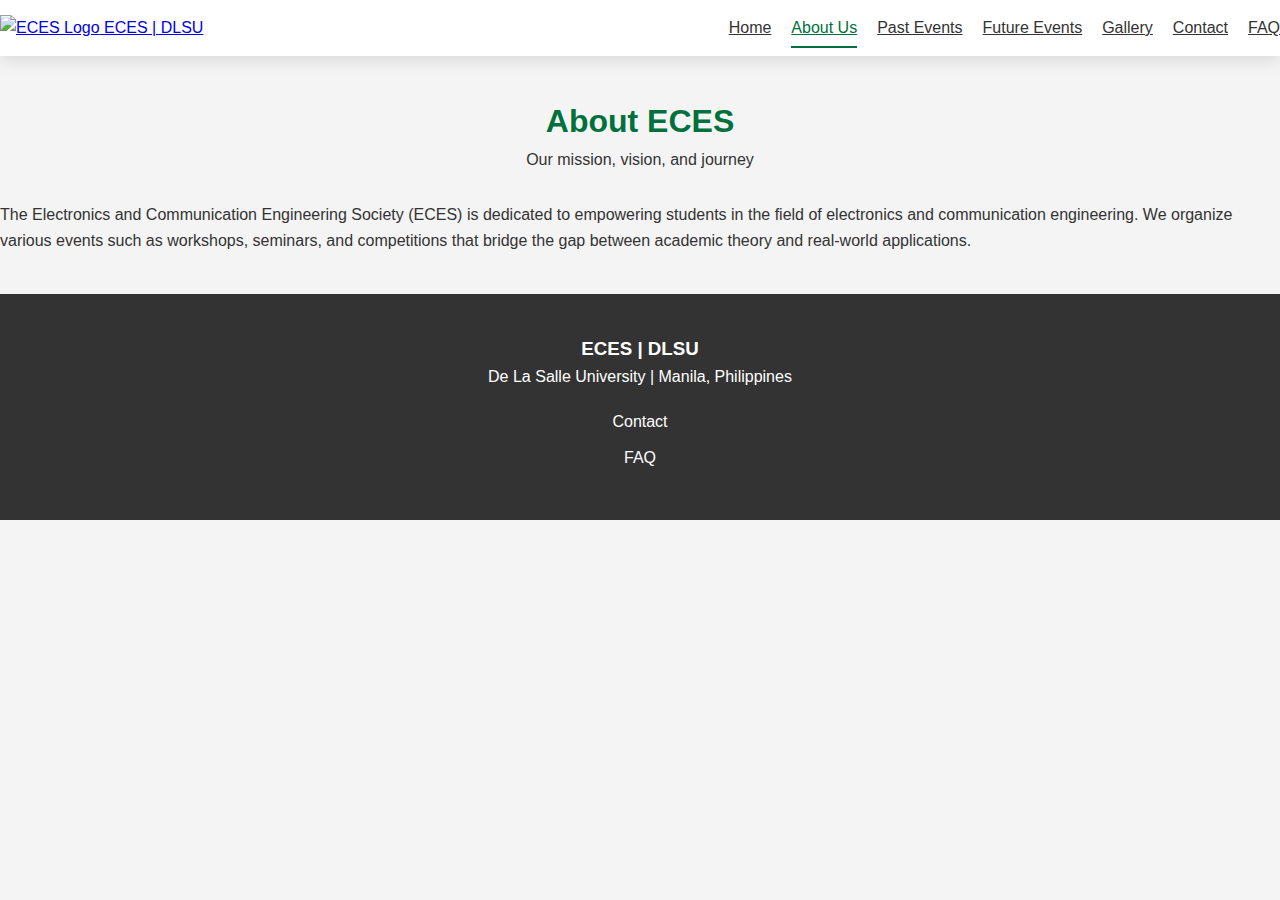
==== about.html @ f24ca3ec "Update about.html" ====
<!DOCTYPE html>
<html lang="en">
<head>
    <meta charset="UTF-8">
    <meta name="viewport" content="width=device-width, initial-scale=1.0">
    <title>ECES | About Us</title>
    <link rel="stylesheet" href="assets/css/styles.css">
</head>
<body>
    <!-- Header -->
    <header>
        <div class="container">
            <nav class="navbar">
                <a href="index.html" class="logo">
                    <img src="assets/images/logo.png" alt="ECES Logo">
                    <span>ECES | DLSU</span>
                </a>
                <ul class="menu">
                    <li><a href="index.html">Home</a></li>
                    <li><a href="about.html" class="active">About Us</a></li>
                    <li><a href="past-events.html">Past Events</a></li>
                    <li><a href="future-events.html">Future Events</a></li>
                    <li><a href="gallery.html">Gallery</a></li>
                    <li><a href="contact.html">Contact</a></li>
                    <li><a href="faq.html">FAQ</a></li>
                </ul>
            </nav>
        </div>
    </header>

    <!-- About Section -->
    <section class="about-section">
        <div class="container">
            <div class="section-title">
                <h2>About ECES</h2>
                <p>Our mission, vision, and journey</p>
            </div>
            <p>The Electronics and Communication Engineering Society (ECES) is dedicated to empowering students in the field of electronics and communication engineering. We organize various events such as workshops, seminars, and competitions that bridge the gap between academic theory and real-world applications.</p>
        </div>
    </section>

    <!-- Footer -->
    <footer>
        <div class="container">
            <div class="footer-section">
                <h3>ECES | DLSU</h3>
                <p>De La Salle University | Manila, Philippines</p>
                <ul class="footer-links">
                    <li><a href="contact.html">Contact</a></li>
                    <li><a href="faq.html">FAQ</a></li>
                </ul>
            </div>
        </div>
    </footer>

    <script src="assets/js/scripts.js"></script>
</body>
</html>
---- assets/css/styles.css ----
/* General Styles */
:root {
    --primary-color: #00703C; /* DLSU Green */
    --secondary-color: #FFF200; /* DLSU Yellow */
    --dark-color: #333;
    --light-color: #f4f4f4;
    --box-shadow: 0 5px 15px rgba(0, 0, 0, 0.1);
}

* {
    margin: 0;
    padding: 0;
    box-sizing: border-box;
}

body {
    font-family: 'Segoe UI', Tahoma, Geneva, Verdana, sans-serif;
    line-height: 1.6;
    background-color: var(--light-color);
    color: var(--dark-color);
}

/* Header */
header {
    background-color: white;
    box-shadow: var(--box-shadow);
    position: sticky;
    top: 0;
    z-index: 100;
}

header .navbar {
    display: flex;
    justify-content: space-between;
    align-items: center;
    padding: 15px 0;
}

header .menu {
    display: flex;
    list-style: none;
}

header .menu li {
    margin-left: 20px;
}

header .menu a {
    color: var(--dark-color);
    font-weight: 500;
    padding: 10px 0;
    transition: color 0.3s ease;
}

header .menu a:hover, .menu a.active {
    color: var(--primary-color);
    border-bottom: 2px solid var(--primary-color);
}

/* Hero Section */
.hero {
    background: linear-gradient(rgba(0, 112, 60, 0.8), rgba(0, 112, 60, 0.8)), url("assets/images/hero-bg.jpg") no-repeat center center/cover;
    color: white;
    height: 60vh;
    display: flex;
    align-items: center;
    justify-content: center;
    text-align: center;
}

.hero-content h1 {
    font-size: 3rem;
    margin-bottom: 20px;
}

.hero-content p {
    font-size: 1.2rem;
    margin-bottom: 30px;
}

.btn {
    display: inline-block;
    background-color: var(--primary-color);
    color: white;
    padding: 10px 20px;
    border-radius: 5px;
    text-decoration: none;
    transition: opacity 0.3s ease;
}

.btn:hover {
    opacity: 0.8;
}

/* About Section */
.about-section {
    padding: 40px 0;
}

.about-section .section-title {
    text-align: center;
    margin-bottom: 30px;
}

.about-section .section-title h2 {
    font-size: 2rem;
    color: var(--primary-color);
}

/* Footer */
footer {
    background-color: var(--dark-color);
    color: white;
    padding: 40px 0;
}

footer .footer-section {
    text-align: center;
}

footer .footer-links {
    list-style: none;
    margin-top: 20px;
}

footer .footer-links li {
    margin-bottom: 10px;
}

footer .footer-links a {
    color: white;
    text-decoration: none;
}

footer .footer-links a:hover {
    color: var(--secondary-color);
}
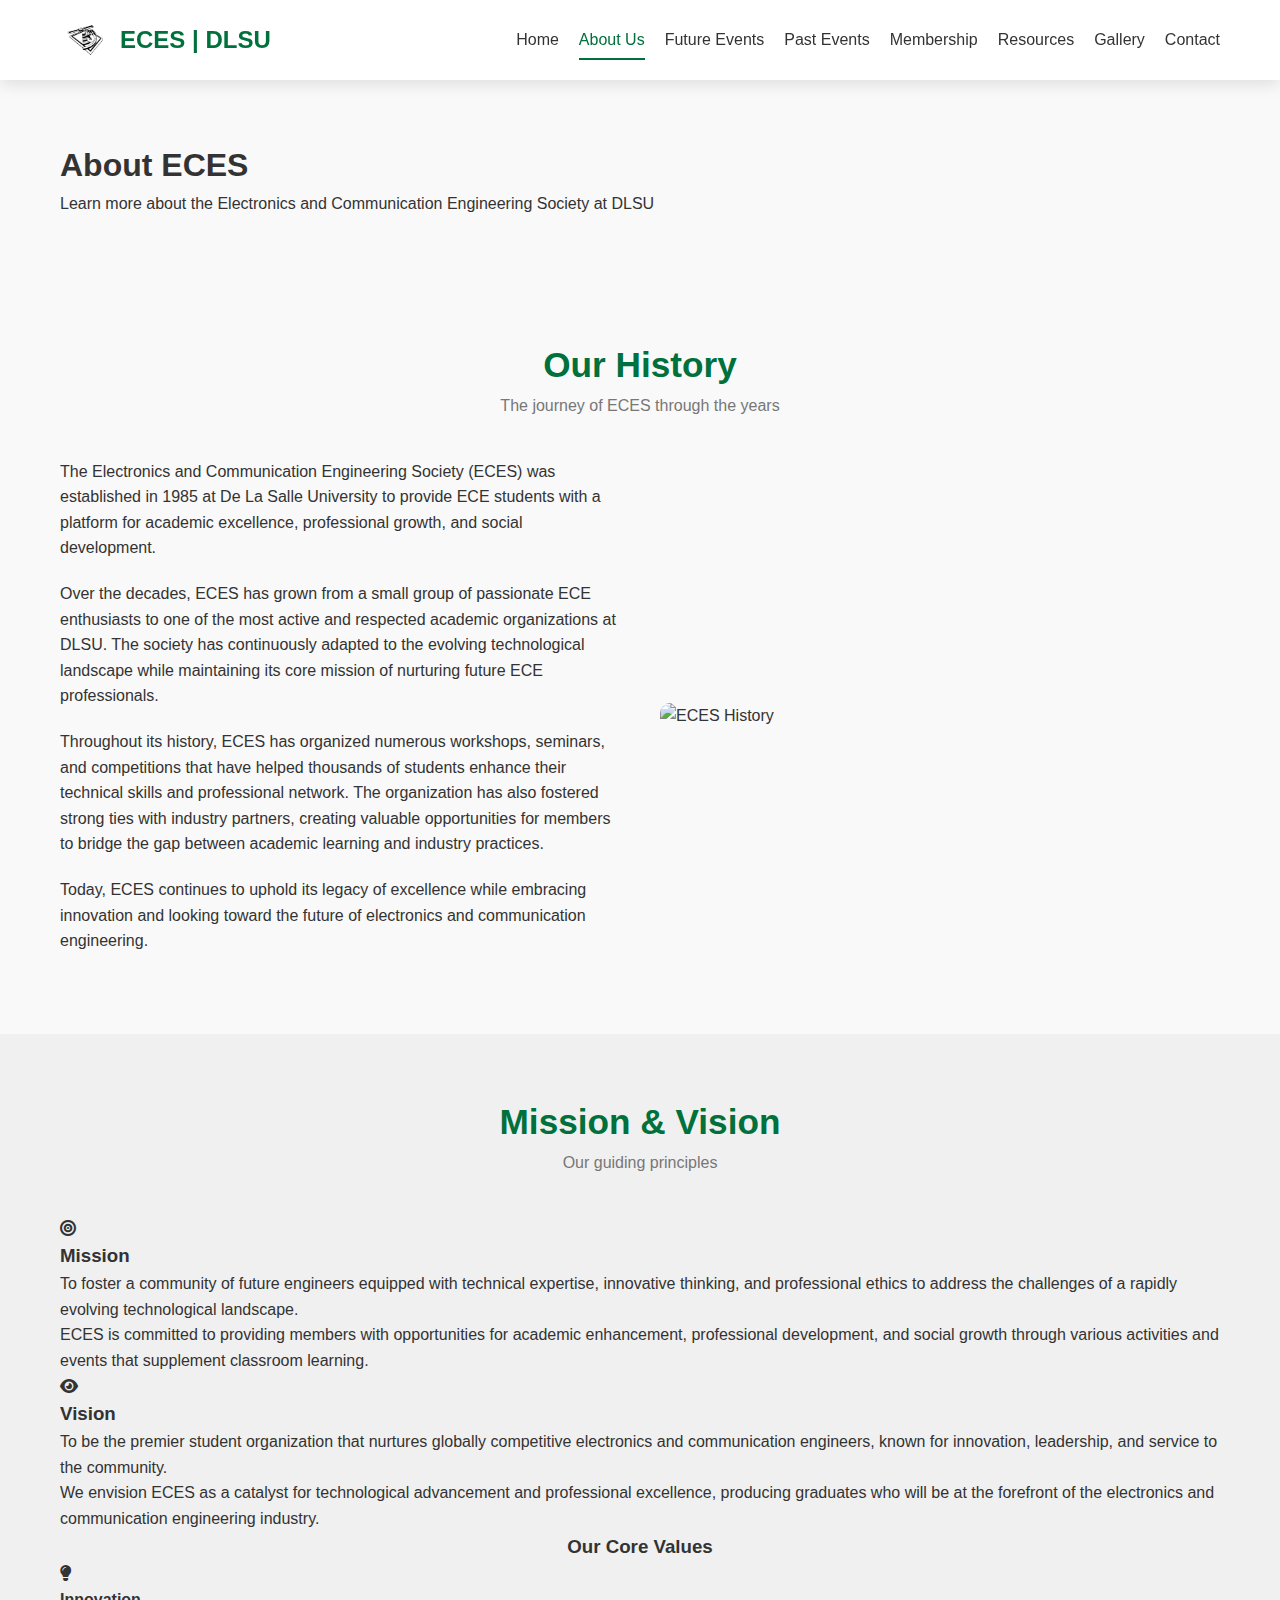
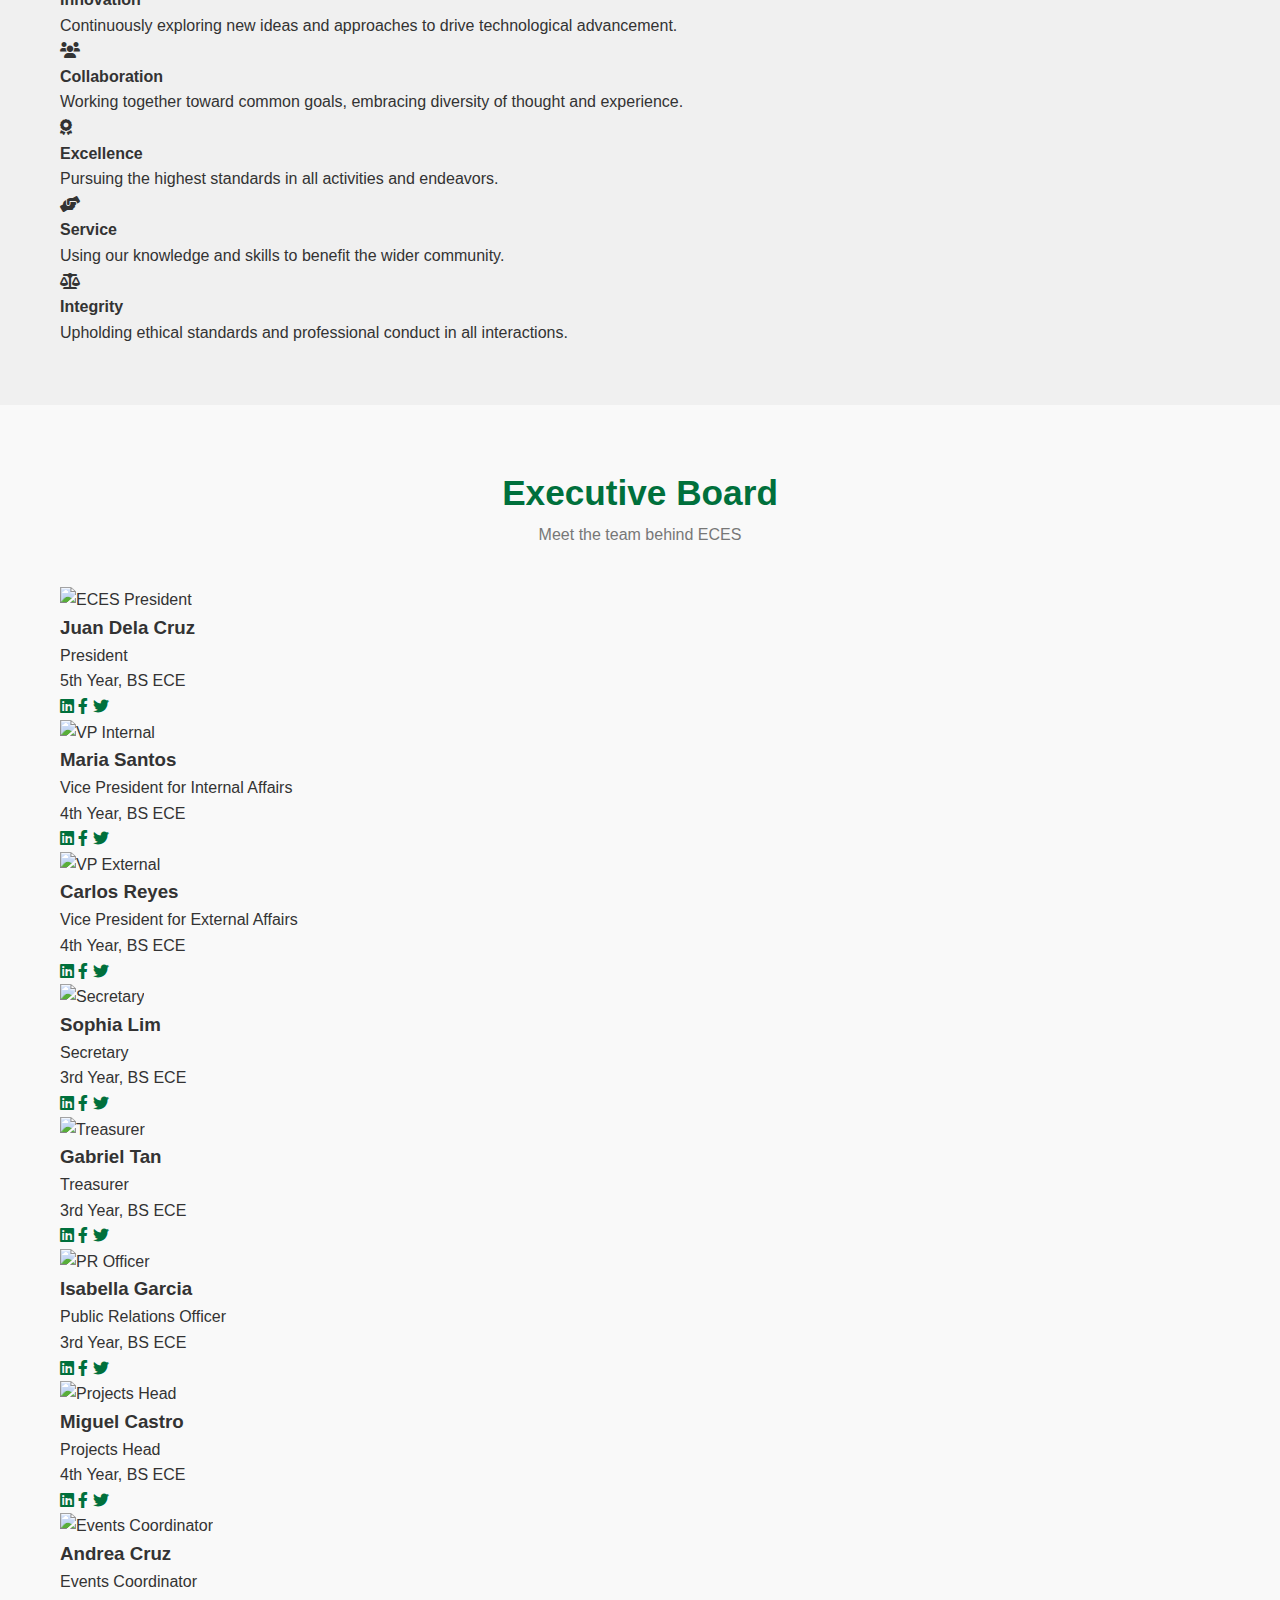
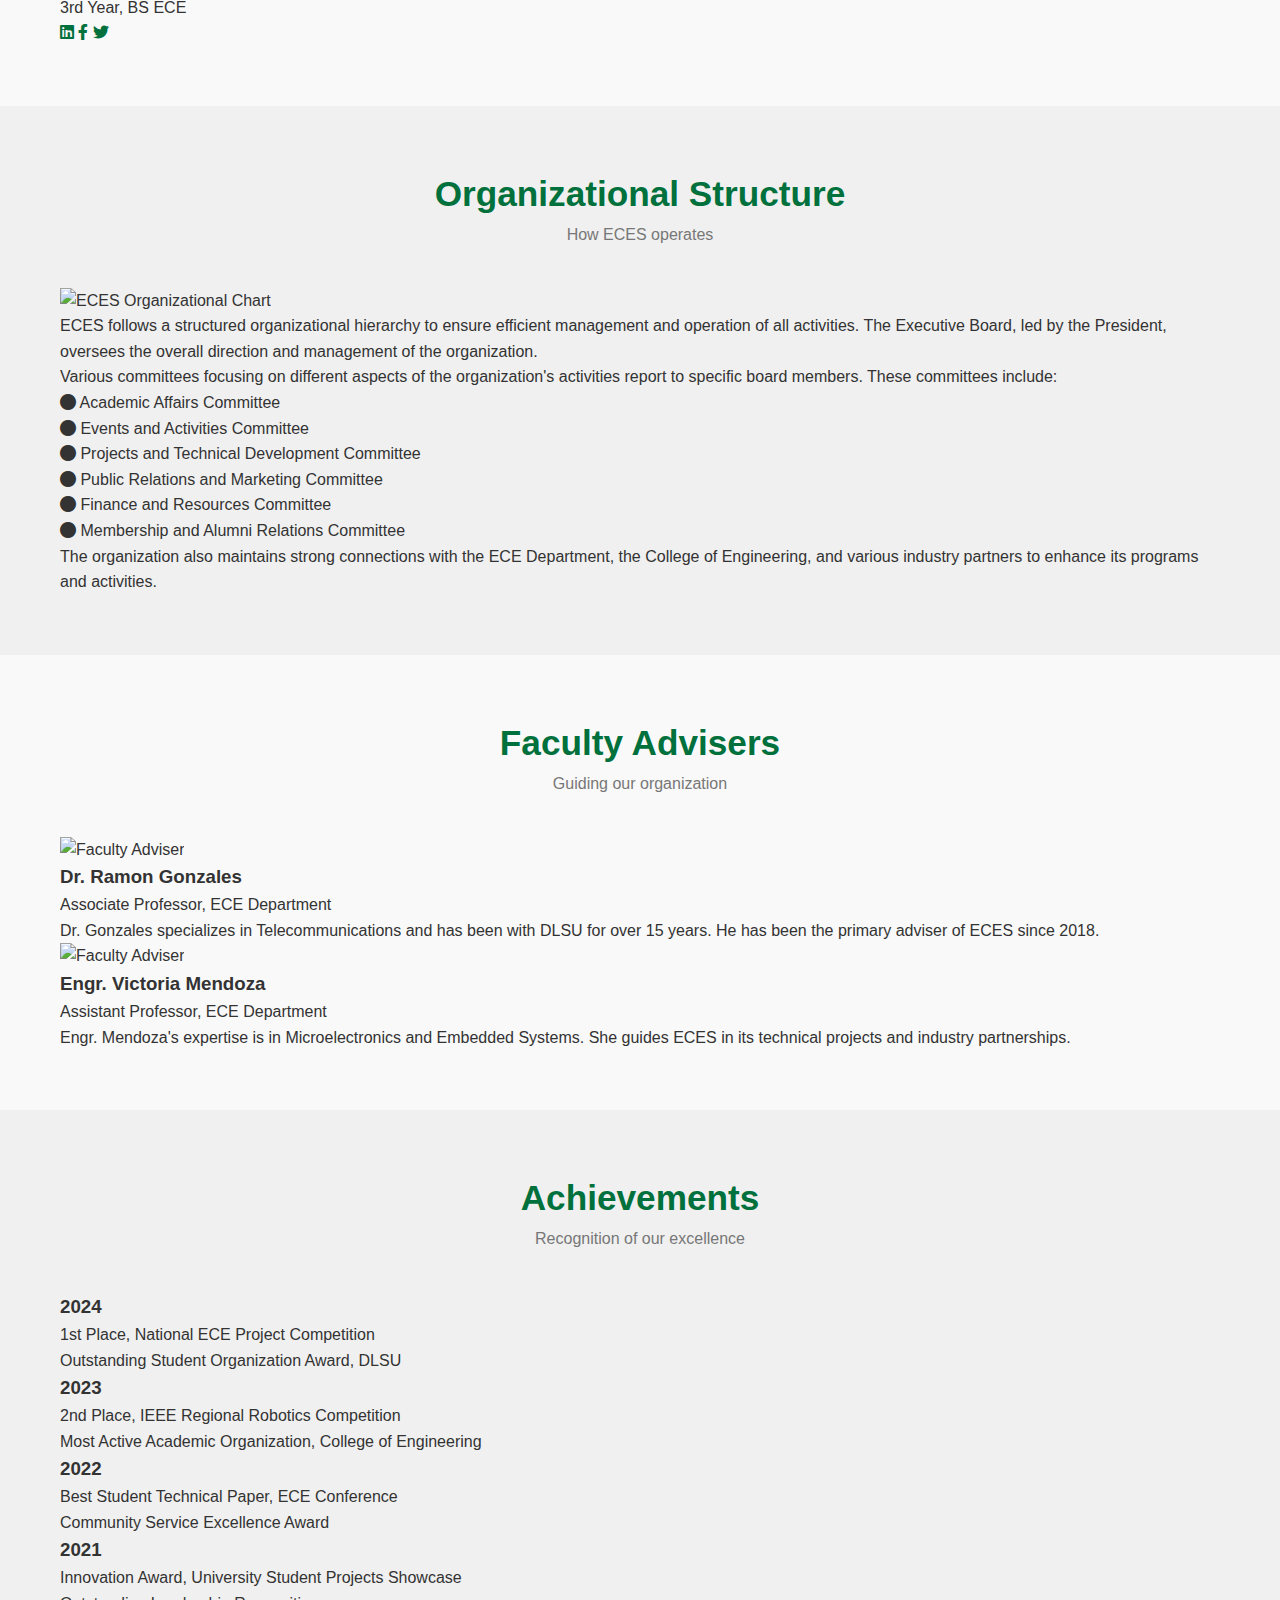
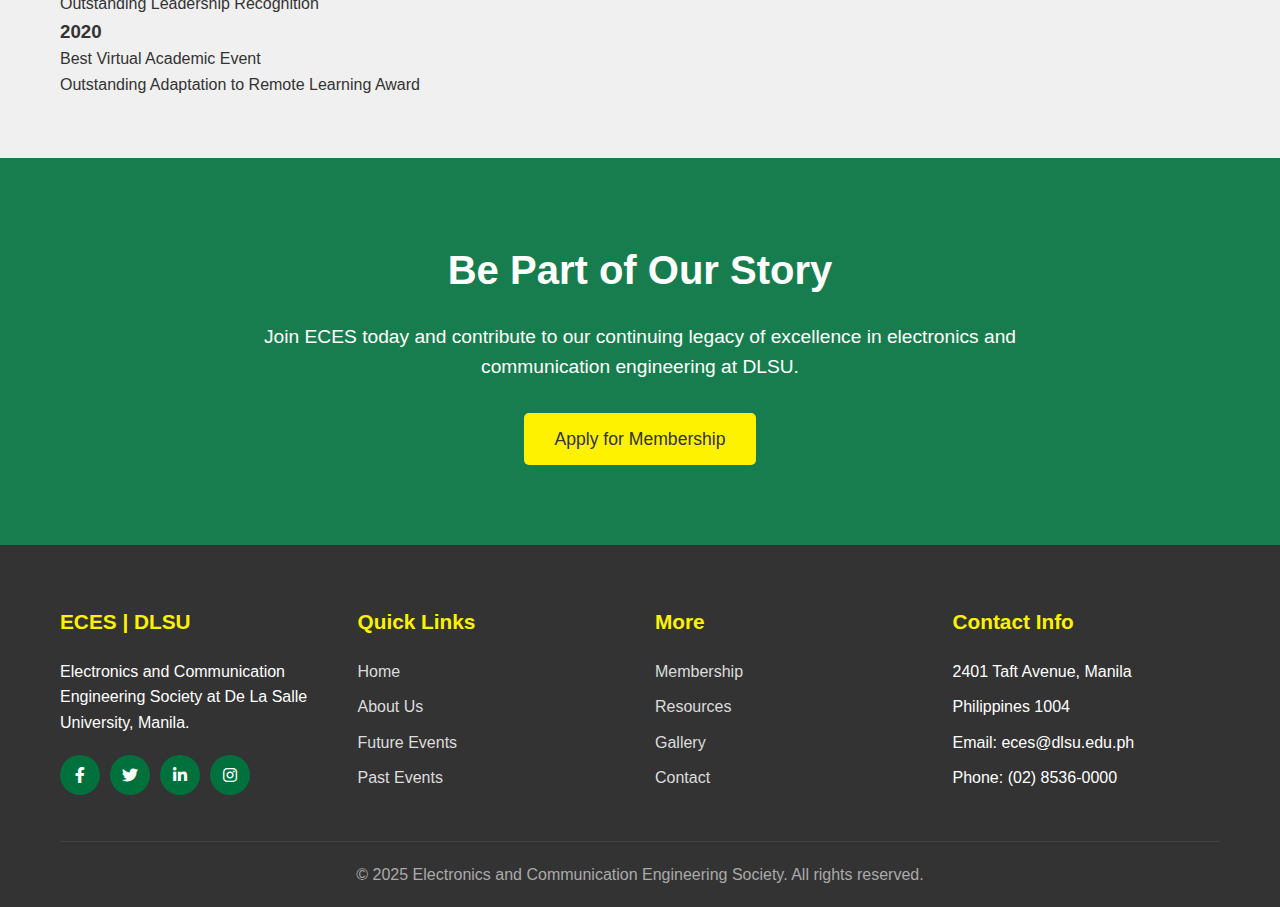
==== commit 56eea569: "Update about.html" ====
--- a/about.html
+++ b/about.html
@@ -3,8 +3,9 @@
 <head>
     <meta charset="UTF-8">
     <meta name="viewport" content="width=device-width, initial-scale=1.0">
-    <title>ECES | About Us</title>
-    <link rel="stylesheet" href="assets/css/styles.css">
+    <title>About Us - ECES | De La Salle University</title>
+    <link rel="stylesheet" href="css/styles.css">
+    <link rel="stylesheet" href="https://cdnjs.cloudflare.com/ajax/libs/font-awesome/6.0.0/css/all.min.css">
 </head>
 <body>
     <!-- Header -->
@@ -12,47 +13,414 @@
         <div class="container">
             <nav class="navbar">
                 <a href="index.html" class="logo">
-                    <img src="assets/images/logo.png" alt="ECES Logo">
+                    <img src="images/eces-logo.png" alt="ECES Logo">
                     <span>ECES | DLSU</span>
                 </a>
+                <div class="hamburger">
+                    <span></span>
+                    <span></span>
+                    <span></span>
+                </div>
                 <ul class="menu">
                     <li><a href="index.html">Home</a></li>
                     <li><a href="about.html" class="active">About Us</a></li>
+                    <li><a href="future-events.html">Future Events</a></li>
                     <li><a href="past-events.html">Past Events</a></li>
-                    <li><a href="future-events.html">Future Events</a></li>
+                    <li><a href="membership.html">Membership</a></li>
+                    <li><a href="resources.html">Resources</a></li>
                     <li><a href="gallery.html">Gallery</a></li>
                     <li><a href="contact.html">Contact</a></li>
-                    <li><a href="faq.html">FAQ</a></li>
                 </ul>
             </nav>
         </div>
     </header>
 
-    <!-- About Section -->
-    <section class="about-section">
-        <div class="container">
-            <div class="section-title">
-                <h2>About ECES</h2>
-                <p>Our mission, vision, and journey</p>
-            </div>
-            <p>The Electronics and Communication Engineering Society (ECES) is dedicated to empowering students in the field of electronics and communication engineering. We organize various events such as workshops, seminars, and competitions that bridge the gap between academic theory and real-world applications.</p>
+    <!-- Page Header -->
+    <section class="page-header">
+        <div class="container">
+            <h1>About ECES</h1>
+            <p>Learn more about the Electronics and Communication Engineering Society at DLSU</p>
+        </div>
+    </section>
+
+    <!-- History Section -->
+    <section>
+        <div class="container">
+            <div class="section-title">
+                <h2>Our History</h2>
+                <p>The journey of ECES through the years</p>
+            </div>
+            <div class="about-content">
+                <div>
+                    <p>The Electronics and Communication Engineering Society (ECES) was established in 1985 at De La Salle University to provide ECE students with a platform for academic excellence, professional growth, and social development.</p>
+                    <p>Over the decades, ECES has grown from a small group of passionate ECE enthusiasts to one of the most active and respected academic organizations at DLSU. The society has continuously adapted to the evolving technological landscape while maintaining its core mission of nurturing future ECE professionals.</p>
+                    <p>Throughout its history, ECES has organized numerous workshops, seminars, and competitions that have helped thousands of students enhance their technical skills and professional network. The organization has also fostered strong ties with industry partners, creating valuable opportunities for members to bridge the gap between academic learning and industry practices.</p>
+                    <p>Today, ECES continues to uphold its legacy of excellence while embracing innovation and looking toward the future of electronics and communication engineering.</p>
+                </div>
+                <div class="about-img">
+                    <img src="images/eces-history.jpg" alt="ECES History">
+                </div>
+            </div>
+        </div>
+    </section>
+
+    <!-- Mission and Vision Section -->
+    <section class="bg-light">
+        <div class="container">
+            <div class="section-title">
+                <h2>Mission & Vision</h2>
+                <p>Our guiding principles</p>
+            </div>
+            <div class="mission-vision">
+                <div class="mission-box">
+                    <div class="icon-box">
+                        <i class="fas fa-bullseye"></i>
+                    </div>
+                    <h3>Mission</h3>
+                    <p>To foster a community of future engineers equipped with technical expertise, innovative thinking, and professional ethics to address the challenges of a rapidly evolving technological landscape.</p>
+                    <p>ECES is committed to providing members with opportunities for academic enhancement, professional development, and social growth through various activities and events that supplement classroom learning.</p>
+                </div>
+                <div class="vision-box">
+                    <div class="icon-box">
+                        <i class="fas fa-eye"></i>
+                    </div>
+                    <h3>Vision</h3>
+                    <p>To be the premier student organization that nurtures globally competitive electronics and communication engineers, known for innovation, leadership, and service to the community.</p>
+                    <p>We envision ECES as a catalyst for technological advancement and professional excellence, producing graduates who will be at the forefront of the electronics and communication engineering industry.</p>
+                </div>
+            </div>
+            <div class="values-container">
+                <h3 class="text-center">Our Core Values</h3>
+                <div class="values">
+                    <div class="value-item">
+                        <i class="fas fa-lightbulb"></i>
+                        <h4>Innovation</h4>
+                        <p>Continuously exploring new ideas and approaches to drive technological advancement.</p>
+                    </div>
+                    <div class="value-item">
+                        <i class="fas fa-users"></i>
+                        <h4>Collaboration</h4>
+                        <p>Working together toward common goals, embracing diversity of thought and experience.</p>
+                    </div>
+                    <div class="value-item">
+                        <i class="fas fa-award"></i>
+                        <h4>Excellence</h4>
+                        <p>Pursuing the highest standards in all activities and endeavors.</p>
+                    </div>
+                    <div class="value-item">
+                        <i class="fas fa-hands-helping"></i>
+                        <h4>Service</h4>
+                        <p>Using our knowledge and skills to benefit the wider community.</p>
+                    </div>
+                    <div class="value-item">
+                        <i class="fas fa-balance-scale"></i>
+                        <h4>Integrity</h4>
+                        <p>Upholding ethical standards and professional conduct in all interactions.</p>
+                    </div>
+                </div>
+            </div>
+        </div>
+    </section>
+
+    <!-- Executive Board Section -->
+    <section>
+        <div class="container">
+            <div class="section-title">
+                <h2>Executive Board</h2>
+                <p>Meet the team behind ECES</p>
+            </div>
+            <div class="team-members">
+                <div class="member">
+                    <div class="member-img">
+                        <img src="images/president.jpg" alt="ECES President">
+                    </div>
+                    <div class="member-info">
+                        <h3>Juan Dela Cruz</h3>
+                        <p class="position">President</p>
+                        <p>5th Year, BS ECE</p>
+                        <div class="member-social">
+                            <a href="#"><i class="fab fa-linkedin"></i></a>
+                            <a href="#"><i class="fab fa-facebook-f"></i></a>
+                            <a href="#"><i class="fab fa-twitter"></i></a>
+                        </div>
+                    </div>
+                </div>
+                <div class="member">
+                    <div class="member-img">
+                        <img src="images/vp-internal.jpg" alt="VP Internal">
+                    </div>
+                    <div class="member-info">
+                        <h3>Maria Santos</h3>
+                        <p class="position">Vice President for Internal Affairs</p>
+                        <p>4th Year, BS ECE</p>
+                        <div class="member-social">
+                            <a href="#"><i class="fab fa-linkedin"></i></a>
+                            <a href="#"><i class="fab fa-facebook-f"></i></a>
+                            <a href="#"><i class="fab fa-twitter"></i></a>
+                        </div>
+                    </div>
+                </div>
+                <div class="member">
+                    <div class="member-img">
+                        <img src="images/vp-external.jpg" alt="VP External">
+                    </div>
+                    <div class="member-info">
+                        <h3>Carlos Reyes</h3>
+                        <p class="position">Vice President for External Affairs</p>
+                        <p>4th Year, BS ECE</p>
+                        <div class="member-social">
+                            <a href="#"><i class="fab fa-linkedin"></i></a>
+                            <a href="#"><i class="fab fa-facebook-f"></i></a>
+                            <a href="#"><i class="fab fa-twitter"></i></a>
+                        </div>
+                    </div>
+                </div>
+                <div class="member">
+                    <div class="member-img">
+                        <img src="images/secretary.jpg" alt="Secretary">
+                    </div>
+                    <div class="member-info">
+                        <h3>Sophia Lim</h3>
+                        <p class="position">Secretary</p>
+                        <p>3rd Year, BS ECE</p>
+                        <div class="member-social">
+                            <a href="#"><i class="fab fa-linkedin"></i></a>
+                            <a href="#"><i class="fab fa-facebook-f"></i></a>
+                            <a href="#"><i class="fab fa-twitter"></i></a>
+                        </div>
+                    </div>
+                </div>
+                <div class="member">
+                    <div class="member-img">
+                        <img src="images/treasurer.jpg" alt="Treasurer">
+                    </div>
+                    <div class="member-info">
+                        <h3>Gabriel Tan</h3>
+                        <p class="position">Treasurer</p>
+                        <p>3rd Year, BS ECE</p>
+                        <div class="member-social">
+                            <a href="#"><i class="fab fa-linkedin"></i></a>
+                            <a href="#"><i class="fab fa-facebook-f"></i></a>
+                            <a href="#"><i class="fab fa-twitter"></i></a>
+                        </div>
+                    </div>
+                </div>
+                <div class="member">
+                    <div class="member-img">
+                        <img src="images/pr-officer.jpg" alt="PR Officer">
+                    </div>
+                    <div class="member-info">
+                        <h3>Isabella Garcia</h3>
+                        <p class="position">Public Relations Officer</p>
+                        <p>3rd Year, BS ECE</p>
+                        <div class="member-social">
+                            <a href="#"><i class="fab fa-linkedin"></i></a>
+                            <a href="#"><i class="fab fa-facebook-f"></i></a>
+                            <a href="#"><i class="fab fa-twitter"></i></a>
+                        </div>
+                    </div>
+                </div>
+                <div class="member">
+                    <div class="member-img">
+                        <img src="images/projects-head.jpg" alt="Projects Head">
+                    </div>
+                    <div class="member-info">
+                        <h3>Miguel Castro</h3>
+                        <p class="position">Projects Head</p>
+                        <p>4th Year, BS ECE</p>
+                        <div class="member-social">
+                            <a href="#"><i class="fab fa-linkedin"></i></a>
+                            <a href="#"><i class="fab fa-facebook-f"></i></a>
+                            <a href="#"><i class="fab fa-twitter"></i></a>
+                        </div>
+                    </div>
+                </div>
+                <div class="member">
+                    <div class="member-img">
+                        <img src="images/events-coordinator.jpg" alt="Events Coordinator">
+                    </div>
+                    <div class="member-info">
+                        <h3>Andrea Cruz</h3>
+                        <p class="position">Events Coordinator</p>
+                        <p>3rd Year, BS ECE</p>
+                        <div class="member-social">
+                            <a href="#"><i class="fab fa-linkedin"></i></a>
+                            <a href="#"><i class="fab fa-facebook-f"></i></a>
+                            <a href="#"><i class="fab fa-twitter"></i></a>
+                        </div>
+                    </div>
+                </div>
+            </div>
+        </div>
+    </section>
+
+    <!-- Organizational Structure -->
+    <section class="bg-light">
+        <div class="container">
+            <div class="section-title">
+                <h2>Organizational Structure</h2>
+                <p>How ECES operates</p>
+            </div>
+            <div class="org-structure">
+                <img src="images/org-chart.jpg" alt="ECES Organizational Chart" class="org-chart">
+                <div class="org-description">
+                    <p>ECES follows a structured organizational hierarchy to ensure efficient management and operation of all activities. The Executive Board, led by the President, oversees the overall direction and management of the organization.</p>
+                    <p>Various committees focusing on different aspects of the organization's activities report to specific board members. These committees include:</p>
+                    <ul class="org-committees">
+                        <li><i class="fas fa-circle"></i> Academic Affairs Committee</li>
+                        <li><i class="fas fa-circle"></i> Events and Activities Committee</li>
+                        <li><i class="fas fa-circle"></i> Projects and Technical Development Committee</li>
+                        <li><i class="fas fa-circle"></i> Public Relations and Marketing Committee</li>
+                        <li><i class="fas fa-circle"></i> Finance and Resources Committee</li>
+                        <li><i class="fas fa-circle"></i> Membership and Alumni Relations Committee</li>
+                    </ul>
+                    <p>The organization also maintains strong connections with the ECE Department, the College of Engineering, and various industry partners to enhance its programs and activities.</p>
+                </div>
+            </div>
+        </div>
+    </section>
+
+    <!-- Faculty Advisers -->
+    <section>
+        <div class="container">
+            <div class="section-title">
+                <h2>Faculty Advisers</h2>
+                <p>Guiding our organization</p>
+            </div>
+            <div class="advisers">
+                <div class="adviser">
+                    <div class="adviser-img">
+                        <img src="images/adviser1.jpg" alt="Faculty Adviser">
+                    </div>
+                    <div class="adviser-info">
+                        <h3>Dr. Ramon Gonzales</h3>
+                        <p class="position">Associate Professor, ECE Department</p>
+                        <p>Dr. Gonzales specializes in Telecommunications and has been with DLSU for over 15 years. He has been the primary adviser of ECES since 2018.</p>
+                    </div>
+                </div>
+                <div class="adviser">
+                    <div class="adviser-img">
+                        <img src="images/adviser2.jpg" alt="Faculty Adviser">
+                    </div>
+                    <div class="adviser-info">
+                        <h3>Engr. Victoria Mendoza</h3>
+                        <p class="position">Assistant Professor, ECE Department</p>
+                        <p>Engr. Mendoza's expertise is in Microelectronics and Embedded Systems. She guides ECES in its technical projects and industry partnerships.</p>
+                    </div>
+                </div>
+            </div>
+        </div>
+    </section>
+
+    <!-- Achievements Section -->
+    <section class="bg-light">
+        <div class="container">
+            <div class="section-title">
+                <h2>Achievements</h2>
+                <p>Recognition of our excellence</p>
+            </div>
+            <div class="timeline">
+                <div class="timeline-item">
+                    <div class="timeline-dot"></div>
+                    <div class="timeline-content">
+                        <h3>2024</h3>
+                        <p>1st Place, National ECE Project Competition</p>
+                        <p>Outstanding Student Organization Award, DLSU</p>
+                    </div>
+                </div>
+                <div class="timeline-item">
+                    <div class="timeline-dot"></div>
+                    <div class="timeline-content">
+                        <h3>2023</h3>
+                        <p>2nd Place, IEEE Regional Robotics Competition</p>
+                        <p>Most Active Academic Organization, College of Engineering</p>
+                    </div>
+                </div>
+                <div class="timeline-item">
+                    <div class="timeline-dot"></div>
+                    <div class="timeline-content">
+                        <h3>2022</h3>
+                        <p>Best Student Technical Paper, ECE Conference</p>
+                        <p>Community Service Excellence Award</p>
+                    </div>
+                </div>
+                <div class="timeline-item">
+                    <div class="timeline-dot"></div>
+                    <div class="timeline-content">
+                        <h3>2021</h3>
+                        <p>Innovation Award, University Student Projects Showcase</p>
+                        <p>Outstanding Leadership Recognition</p>
+                    </div>
+                </div>
+                <div class="timeline-item">
+                    <div class="timeline-dot"></div>
+                    <div class="timeline-content">
+                        <h3>2020</h3>
+                        <p>Best Virtual Academic Event</p>
+                        <p>Outstanding Adaptation to Remote Learning Award</p>
+                    </div>
+                </div>
+            </div>
+        </div>
+    </section>
+
+    <!-- CTA Section -->
+    <section class="cta">
+        <div class="container">
+            <h2>Be Part of Our Story</h2>
+            <p>Join ECES today and contribute to our continuing legacy of excellence in electronics and communication engineering at DLSU.</p>
+            <a href="membership.html" class="btn btn-secondary">Apply for Membership</a>
         </div>
     </section>
 
     <!-- Footer -->
     <footer>
         <div class="container">
-            <div class="footer-section">
-                <h3>ECES | DLSU</h3>
-                <p>De La Salle University | Manila, Philippines</p>
-                <ul class="footer-links">
-                    <li><a href="contact.html">Contact</a></li>
-                    <li><a href="faq.html">FAQ</a></li>
-                </ul>
+            <div class="footer-container">
+                <div class="footer-section">
+                    <h3>ECES | DLSU</h3>
+                    <p>Electronics and Communication Engineering Society at De La Salle University, Manila.</p>
+                    <div class="social-links">
+                        <a href="#"><i class="fab fa-facebook-f"></i></a>
+                        <a href="#"><i class="fab fa-twitter"></i></a>
+                        <a href="#"><i class="fab fa-linkedin-in"></i></a>
+                        <a href="#"><i class="fab fa-instagram"></i></a>
+                    </div>
+                </div>
+                <div class="footer-section">
+                    <h3>Quick Links</h3>
+                    <ul class="footer-links">
+                        <li><a href="index.html">Home</a></li>
+                        <li><a href="about.html">About Us</a></li>
+                        <li><a href="future-events.html">Future Events</a></li>
+                        <li><a href="past-events.html">Past Events</a></li>
+                    </ul>
+                </div>
+                <div class="footer-section">
+                    <h3>More</h3>
+                    <ul class="footer-links">
+                        <li><a href="membership.html">Membership</a></li>
+                        <li><a href="resources.html">Resources</a></li>
+                        <li><a href="gallery.html">Gallery</a></li>
+                        <li><a href="contact.html">Contact</a></li>
+                    </ul>
+                </div>
+                <div class="footer-section">
+                    <h3>Contact Info</h3>
+                    <ul class="footer-links">
+                        <li>2401 Taft Avenue, Manila</li>
+                        <li>Philippines 1004</li>
+                        <li>Email: eces@dlsu.edu.ph</li>
+                        <li>Phone: (02) 8536-0000</li>
+                    </ul>
+                </div>
+            </div>
+            <div class="copyright">
+                <p>&copy; 2025 Electronics and Communication Engineering Society. All rights reserved.</p>
             </div>
         </div>
     </footer>
 
-    <script src="assets/js/scripts.js"></script>
+    <script src="js/script.js"></script>
 </body>
 </html>
--- a/css/styles.css
+++ b/css/styles.css
@@ -0,0 +1,397 @@
+/* General Styles */
+:root {
+    --primary-color: #00703C; /* DLSU Green */
+    --secondary-color: #FFF200; /* DLSU Yellow */
+    --dark-color: #333;
+    --light-color: #f4f4f4;
+    --box-shadow: 0 5px 15px rgba(0, 0, 0, 0.1);
+}
+
+* {
+    margin: 0;
+    padding: 0;
+    box-sizing: border-box;
+}
+
+body {
+    font-family: 'Segoe UI', Tahoma, Geneva, Verdana, sans-serif;
+    line-height: 1.6;
+    background-color: #f9f9f9;
+    color: var(--dark-color);
+}
+
+.container {
+    max-width: 1200px;
+    margin: 0 auto;
+    padding: 0 20px;
+}
+
+a {
+    text-decoration: none;
+    color: var(--primary-color);
+}
+
+ul {
+    list-style: none;
+}
+
+img {
+    max-width: 100%;
+}
+
+.btn {
+    display: inline-block;
+    background: var(--primary-color);
+    color: white;
+    padding: 10px 20px;
+    border: none;
+    border-radius: 5px;
+    cursor: pointer;
+    transition: opacity 0.3s ease;
+}
+
+.btn:hover {
+    opacity: 0.9;
+}
+
+.btn-secondary {
+    background: var(--secondary-color);
+    color: var(--dark-color);
+}
+
+.text-center {
+    text-align: center;
+}
+
+.mt-30 {
+    margin-top: 30px;
+}
+
+.bg-light {
+    background-color: #f0f0f0;
+}
+
+/* Header */
+header {
+    background-color: white;
+    box-shadow: var(--box-shadow);
+    position: sticky;
+    top: 0;
+    z-index: 100;
+}
+
+.logo {
+    display: flex;
+    align-items: center;
+    font-weight: bold;
+    font-size: 1.5rem;
+    color: var(--primary-color);
+}
+
+.logo img {
+    width: 50px;
+    margin-right: 10px;
+}
+
+.navbar {
+    display: flex;
+    justify-content: space-between;
+    align-items: center;
+    padding: 15px 0;
+}
+
+.menu {
+    display: flex;
+}
+
+.menu li {
+    margin-left: 20px;
+}
+
+.menu a {
+    color: var(--dark-color);
+    font-weight: 500;
+    padding: 10px 0;
+    transition: color 0.3s ease;
+}
+
+.menu a:hover, .menu a.active {
+    color: var(--primary-color);
+    border-bottom: 2px solid var(--primary-color);
+}
+
+.hamburger {
+    display: none;
+    cursor: pointer;
+}
+
+.hamburger span {
+    display: block;
+    width: 25px;
+    height: 3px;
+    margin: 5px 0;
+    background-color: var(--dark-color);
+}
+
+/* Hero Section */
+.hero {
+    background: linear-gradient(rgba(0, 112, 60, 0.8), rgba(0, 112, 60, 0.8)), url('../images/hero-bg.jpg') no-repeat center center/cover;
+    color: white;
+    height: 60vh;
+    display: flex;
+    align-items: center;
+    text-align: center;
+}
+
+.hero-content {
+    max-width: 800px;
+    margin: 0 auto;
+    padding: 20px;
+}
+
+.hero h1 {
+    font-size: 3rem;
+    margin-bottom: 20px;
+}
+
+.hero p {
+    font-size: 1.2rem;
+    margin-bottom: 30px;
+}
+
+/* Sections */
+section {
+    padding: 60px 0;
+}
+
+.section-title {
+    text-align: center;
+    margin-bottom: 40px;
+}
+
+.section-title h2 {
+    font-size: 2.2rem;
+    font-weight: 600;
+    color: var(--primary-color);
+}
+
+.section-title p {
+    color: #777;
+}
+
+/* Cards */
+.cards-container {
+    display: grid;
+    grid-template-columns: repeat(auto-fill, minmax(300px, 1fr));
+    gap: 30px;
+}
+
+.card {
+    background: white;
+    border-radius: 10px;
+    overflow: hidden;
+    box-shadow: var(--box-shadow);
+    transition: transform 0.3s ease;
+}
+
+.card:hover {
+    transform: translateY(-10px);
+}
+
+.card-img {
+    height: 200px;
+    overflow: hidden;
+}
+
+.card-img img {
+    width: 100%;
+    height: 100%;
+    object-fit: cover;
+    transition: transform 0.5s ease;
+}
+
+.card:hover .card-img img {
+    transform: scale(1.1);
+}
+
+.card-content {
+    padding: 20px;
+}
+
+.card-content h3 {
+    margin-bottom: 10px;
+    color: var(--primary-color);
+}
+
+.card-content p {
+    margin-bottom: 15px;
+    color: #666;
+}
+
+/* Features */
+.features {
+    display: grid;
+    grid-template-columns: repeat(auto-fit, minmax(250px, 1fr));
+    gap: 20px;
+}
+
+.feature {
+    text-align: center;
+    padding: 30px;
+    background: white;
+    border-radius: 10px;
+    box-shadow: var(--box-shadow);
+}
+
+.feature i {
+    font-size: 3rem;
+    color: var(--primary-color);
+    margin-bottom: 20px;
+}
+
+/* About Content */
+.about-content {
+    display: grid;
+    grid-template-columns: 1fr 1fr;
+    gap: 40px;
+    align-items: center;
+}
+
+.about-img {
+    border-radius: 10px;
+    overflow: hidden;
+}
+
+.about-content h3 {
+    color: var(--primary-color);
+    margin-bottom: 15px;
+}
+
+.about-content p {
+    margin-bottom: 20px;
+}
+
+/* CTA Section */
+.cta {
+    background: linear-gradient(rgba(0, 112, 60, 0.9), rgba(0, 112, 60, 0.9)), url('../images/cta-bg.jpg') no-repeat center center/cover;
+    color: white;
+    text-align: center;
+    padding: 80px 0;
+}
+
+.cta h2 {
+    font-size: 2.5rem;
+    margin-bottom: 20px;
+}
+
+.cta p {
+    font-size: 1.2rem;
+    margin-bottom: 30px;
+    max-width: 800px;
+    margin-left: auto;
+    margin-right: auto;
+}
+
+.cta .btn {
+    font-size: 1.1rem;
+    padding: 12px 30px;
+}
+
+/* Footer */
+footer {
+    background: var(--dark-color);
+    color: white;
+    padding: 60px 0 20px;
+}
+
+.footer-container {
+    display: grid;
+    grid-template-columns: repeat(auto-fit, minmax(250px, 1fr));
+    gap: 30px;
+    margin-bottom: 40px;
+}
+
+.footer-section h3 {
+    font-size: 1.3rem;
+    margin-bottom: 20px;
+    color: var(--secondary-color);
+}
+
+.footer-links li {
+    margin-bottom: 10px;
+}
+
+.footer-links a {
+    color: #ddd;
+    transition: color 0.3s ease;
+}
+
+.footer-links a:hover {
+    color: white;
+}
+
+.social-links {
+    display: flex;
+    margin-top: 20px;
+}
+
+.social-links a {
+    display: flex;
+    align-items: center;
+    justify-content: center;
+    width: 40px;
+    height: 40px;
+    background: var(--primary-color);
+    color: white;
+    border-radius: 50%;
+    margin-right: 10px;
+    transition: transform 0.3s ease;
+}
+
+.social-links a:hover {
+    transform: translateY(-5px);
+}
+
+.copyright {
+    text-align: center;
+    border-top: 1px solid #444;
+    padding-top: 20px;
+    color: #aaa;
+}
+
+/* Responsive Design */
+@media (max-width: 768px) {
+    .hamburger {
+        display: block;
+    }
+    
+    .menu {
+        position: fixed;
+        left: -100%;
+        top: 80px;
+        flex-direction: column;
+        background: white;
+        width: 100%;
+        text-align: center;
+        transition: 0.3s;
+        box-shadow: 0 10px 10px rgba(0, 0, 0, 0.1);
+        padding: 10px 0;
+    }
+    
+    .menu.active {
+        left: 0;
+    }
+    
+    .menu li {
+        margin: 15px 0;
+    }
+    
+    .hero h1 {
+        font-size: 2.5rem;
+    }
+    
+    .about-content,
+    .event-details {
+        grid-template-columns: 1fr;
+    }
+}
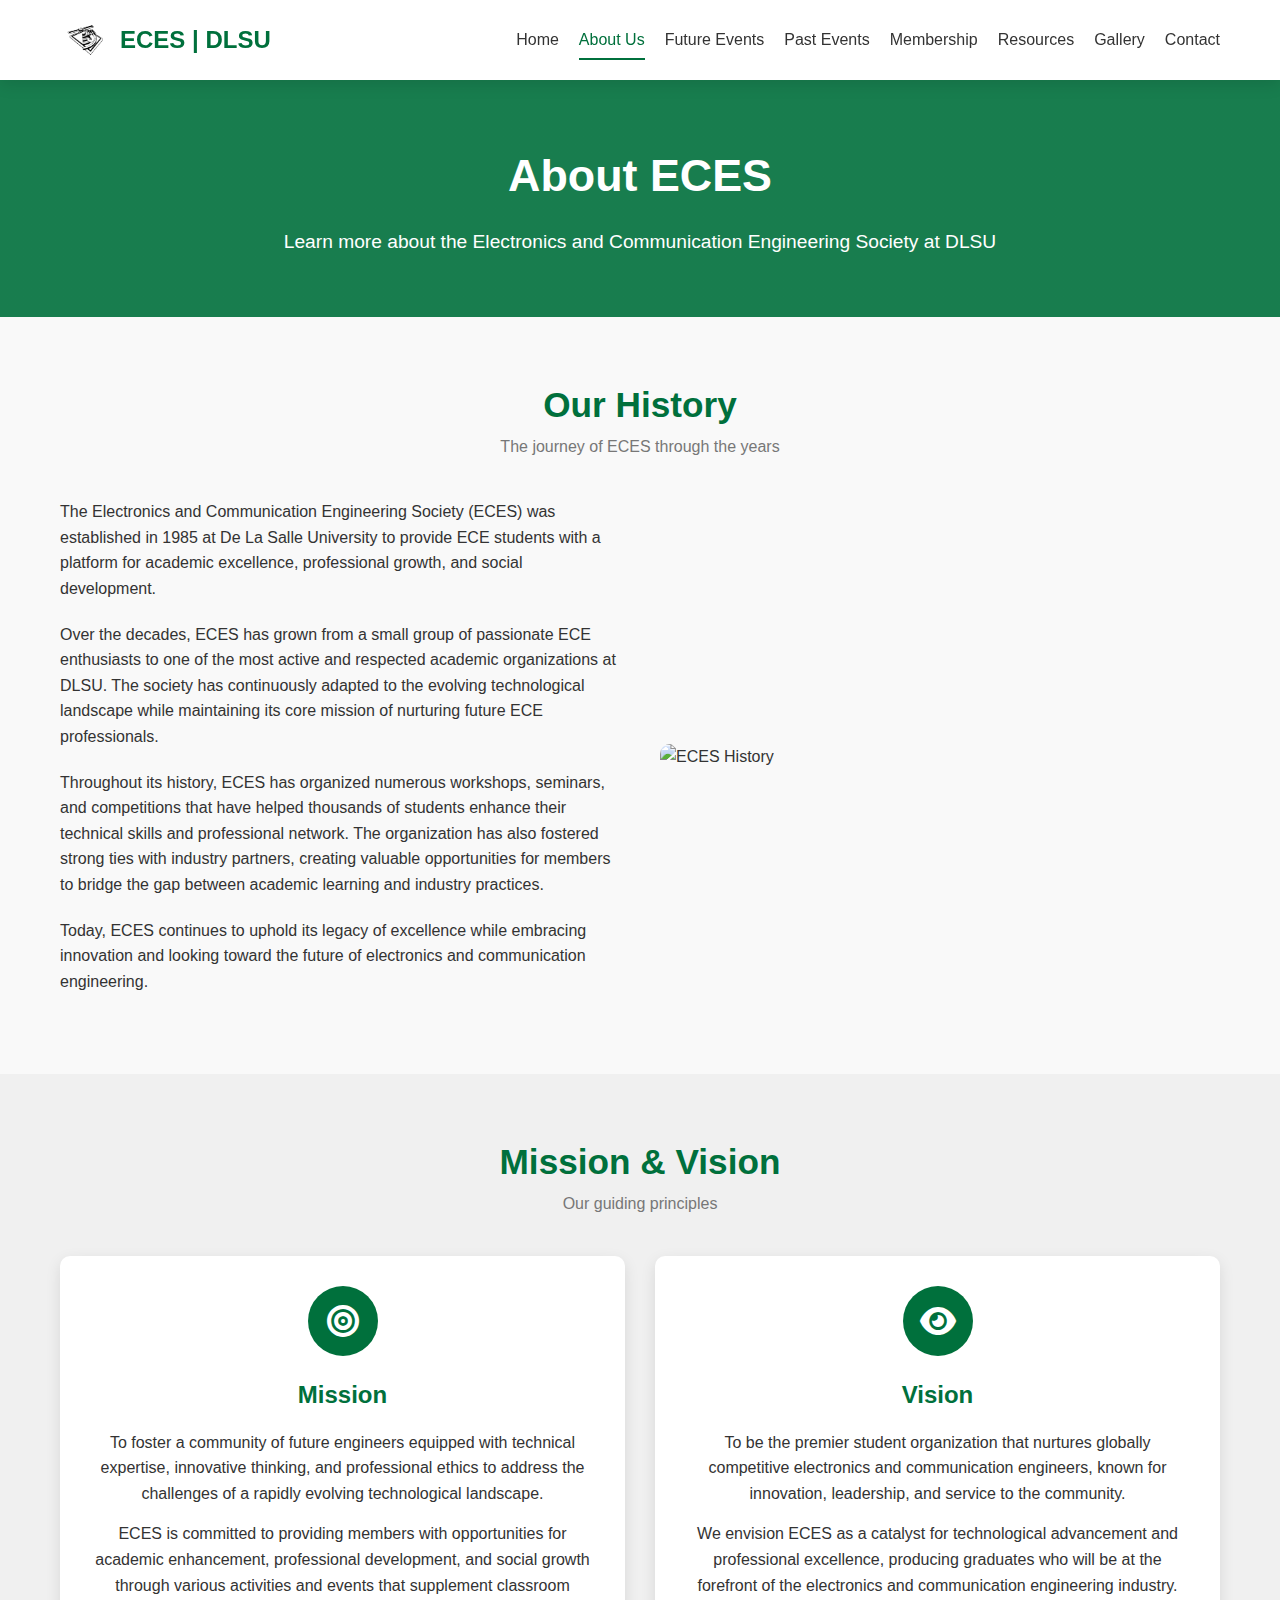
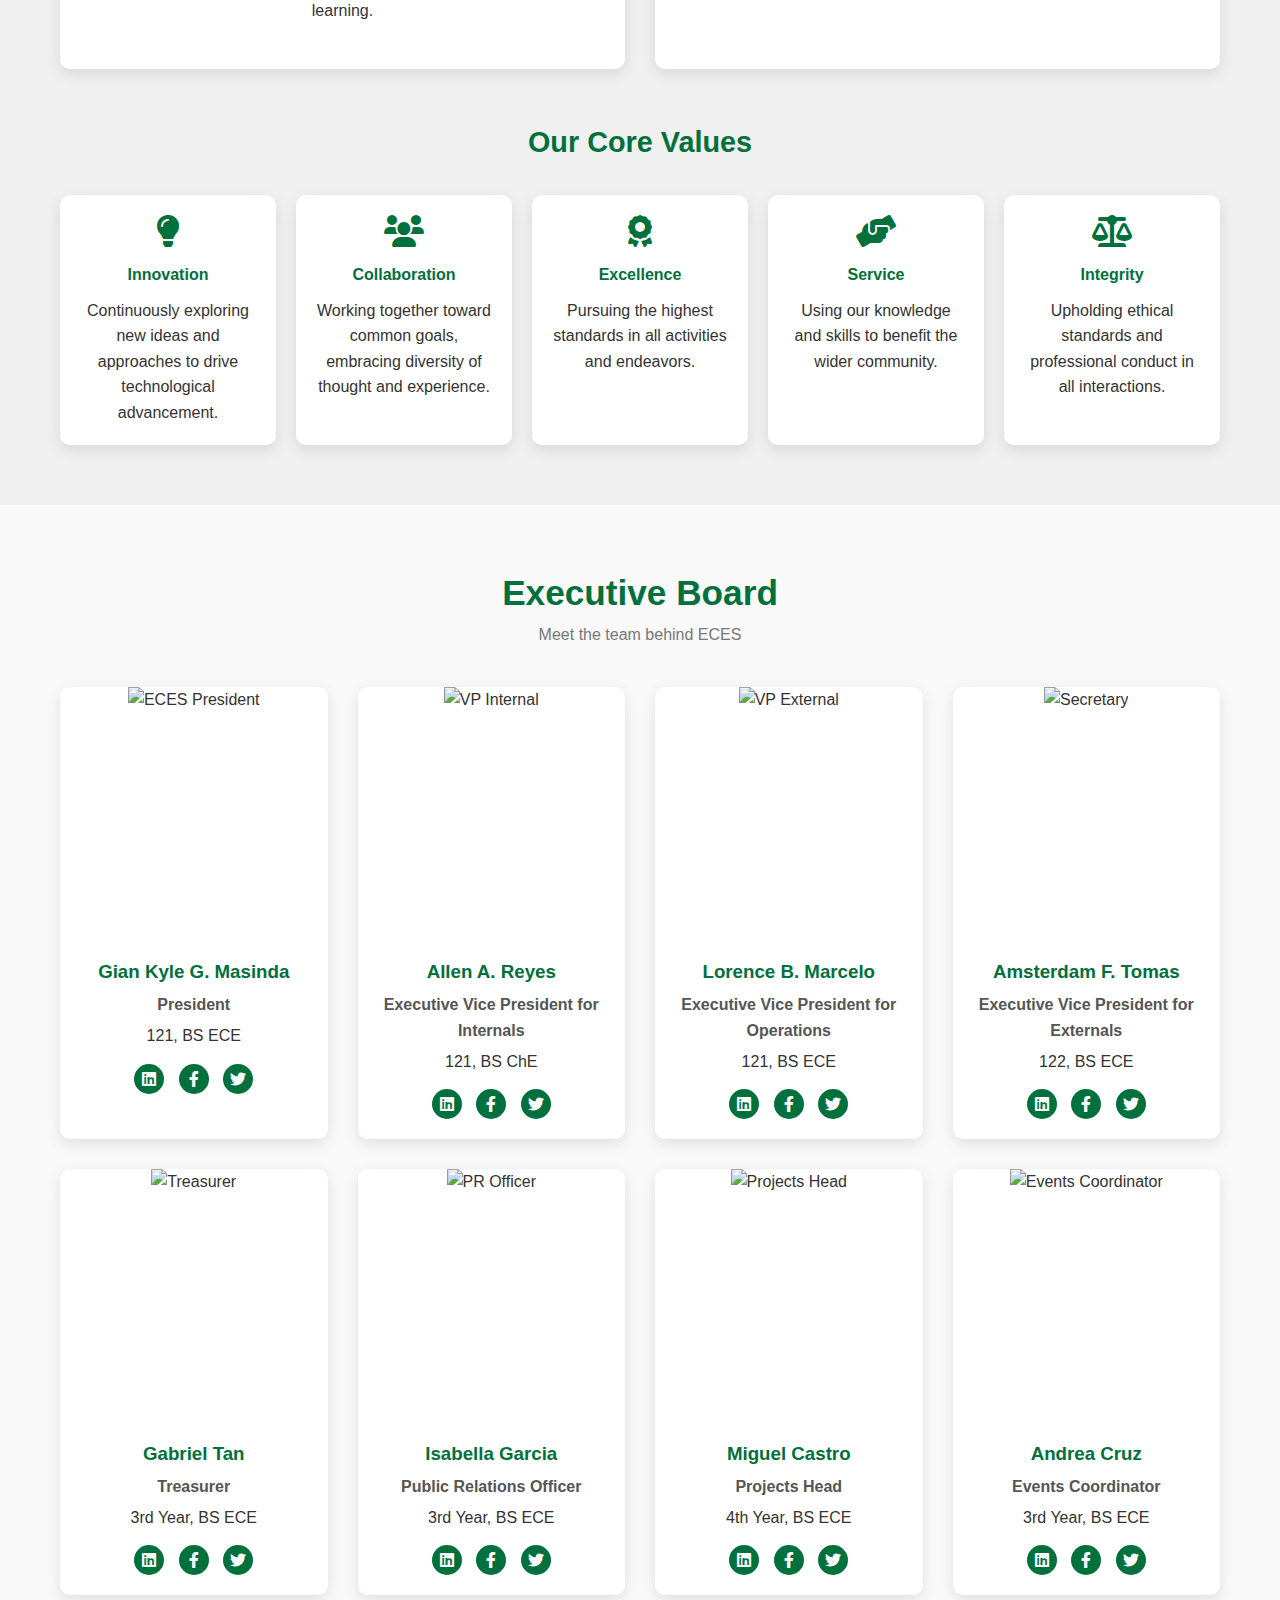
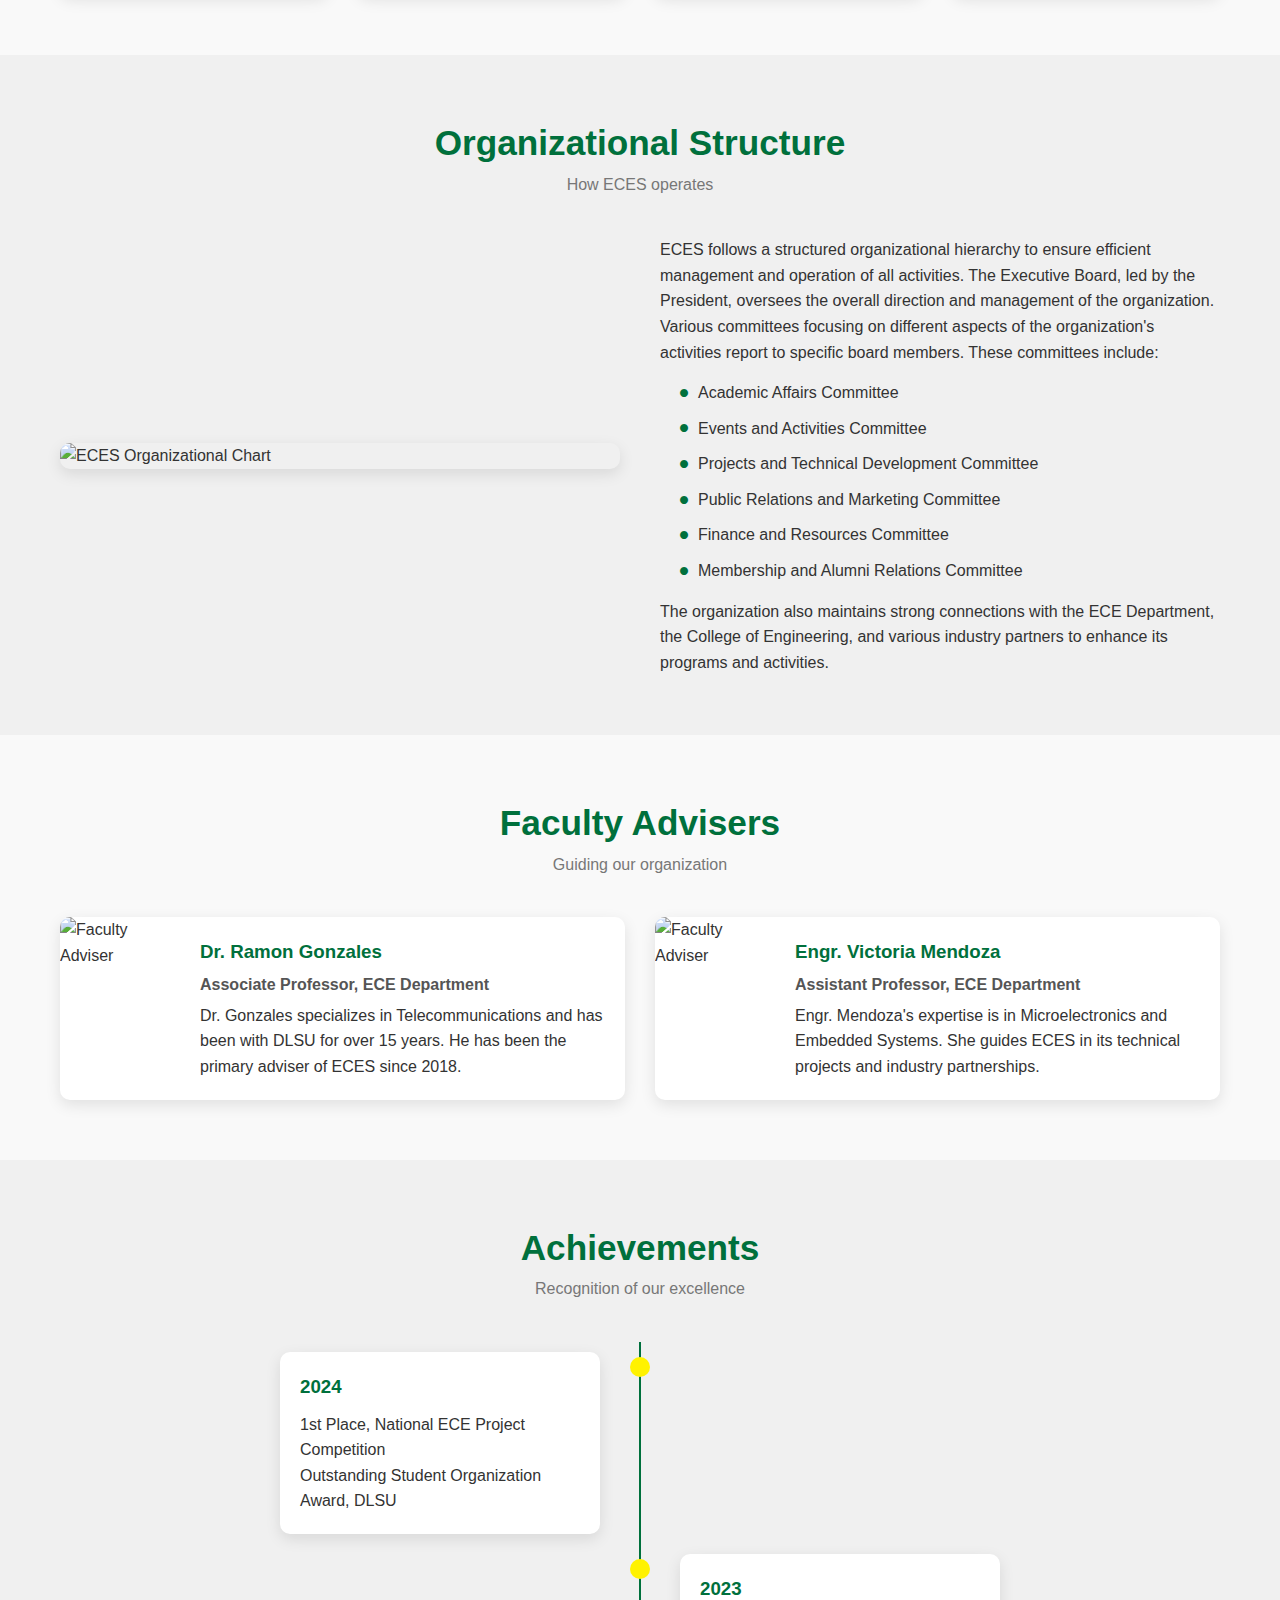
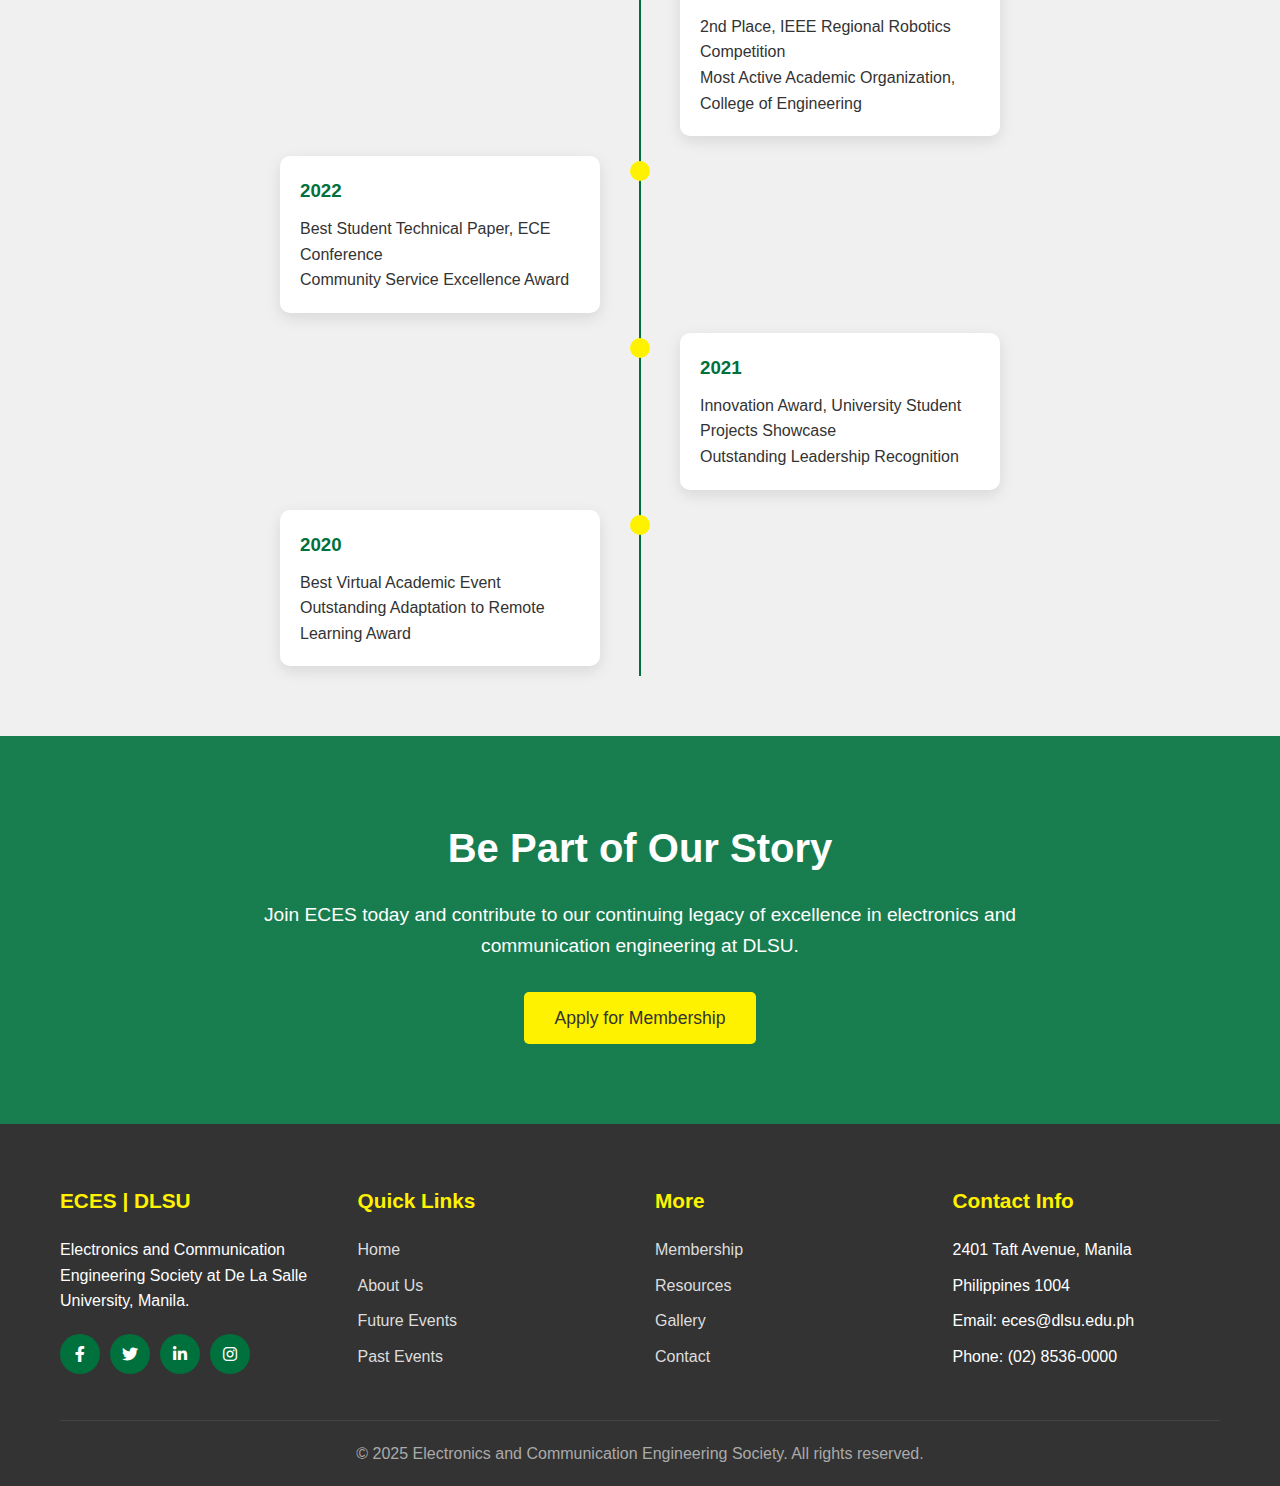
==== commit be49a301: "Update" ====
--- a/about.html
+++ b/about.html
@@ -135,9 +135,9 @@
                         <img src="images/president.jpg" alt="ECES President">
                     </div>
                     <div class="member-info">
-                        <h3>Juan Dela Cruz</h3>
+                        <h3>Gian Kyle G. Masinda</h3>
                         <p class="position">President</p>
-                        <p>5th Year, BS ECE</p>
+                        <p>121, BS ECE</p>
                         <div class="member-social">
                             <a href="#"><i class="fab fa-linkedin"></i></a>
                             <a href="#"><i class="fab fa-facebook-f"></i></a>
@@ -150,9 +150,9 @@
                         <img src="images/vp-internal.jpg" alt="VP Internal">
                     </div>
                     <div class="member-info">
-                        <h3>Maria Santos</h3>
-                        <p class="position">Vice President for Internal Affairs</p>
-                        <p>4th Year, BS ECE</p>
+                        <h3>Allen A. Reyes</h3>
+                        <p class="position">Executive Vice President for Internals</p>
+                        <p>121, BS ChE</p>
                         <div class="member-social">
                             <a href="#"><i class="fab fa-linkedin"></i></a>
                             <a href="#"><i class="fab fa-facebook-f"></i></a>
@@ -165,9 +165,9 @@
                         <img src="images/vp-external.jpg" alt="VP External">
                     </div>
                     <div class="member-info">
-                        <h3>Carlos Reyes</h3>
-                        <p class="position">Vice President for External Affairs</p>
-                        <p>4th Year, BS ECE</p>
+                        <h3>Lorence B. Marcelo</h3>
+                        <p class="position">Executive Vice President for Operations</p>
+                        <p>121, BS ECE</p>
                         <div class="member-social">
                             <a href="#"><i class="fab fa-linkedin"></i></a>
                             <a href="#"><i class="fab fa-facebook-f"></i></a>
@@ -180,9 +180,9 @@
                         <img src="images/secretary.jpg" alt="Secretary">
                     </div>
                     <div class="member-info">
-                        <h3>Sophia Lim</h3>
-                        <p class="position">Secretary</p>
-                        <p>3rd Year, BS ECE</p>
+                        <h3>Amsterdam F. Tomas</h3>
+                        <p class="position">Executive Vice President for Externals</p>
+                        <p>122, BS ECE</p>
                         <div class="member-social">
                             <a href="#"><i class="fab fa-linkedin"></i></a>
                             <a href="#"><i class="fab fa-facebook-f"></i></a>
--- a/css/styles.css
+++ b/css/styles.css
@@ -395,3 +395,336 @@
         grid-template-columns: 1fr;
     }
 }
+
+/* Page Header */
+.page-header {
+    background: linear-gradient(rgba(0, 112, 60, 0.9), rgba(0, 112, 60, 0.9)), url('../images/page-header-bg.jpg') no-repeat center center/cover;
+    color: white;
+    text-align: center;
+    padding: 60px 0;
+}
+
+.page-header h1 {
+    font-size: 2.8rem;
+    margin-bottom: 15px;
+}
+
+.page-header p {
+    font-size: 1.2rem;
+}
+
+/* Mission Vision Section */
+.mission-vision {
+    display: grid;
+    grid-template-columns: 1fr 1fr;
+    gap: 30px;
+    margin-bottom: 50px;
+}
+
+.mission-box, .vision-box {
+    background: white;
+    padding: 30px;
+    border-radius: 10px;
+    box-shadow: var(--box-shadow);
+    text-align: center;
+}
+
+.icon-box {
+    width: 70px;
+    height: 70px;
+    background: var(--primary-color);
+    color: white;
+    border-radius: 50%;
+    display: flex;
+    align-items: center;
+    justify-content: center;
+    margin: 0 auto 20px;
+}
+
+.icon-box i {
+    font-size: 2rem;
+}
+
+.mission-box h3, .vision-box h3 {
+    color: var(--primary-color);
+    margin-bottom: 15px;
+    font-size: 1.5rem;
+}
+
+.mission-box p, .vision-box p {
+    margin-bottom: 15px;
+}
+
+/* Values Section */
+.values-container {
+    margin-top: 50px;
+}
+
+.values-container h3 {
+    font-size: 1.8rem;
+    color: var(--primary-color);
+    margin-bottom: 30px;
+}
+
+.values {
+    display: grid;
+    grid-template-columns: repeat(auto-fit, minmax(200px, 1fr));
+    gap: 20px;
+}
+
+.value-item {
+    text-align: center;
+    padding: 20px;
+    background: white;
+    border-radius: 10px;
+    box-shadow: var(--box-shadow);
+}
+
+.value-item i {
+    font-size: 2rem;
+    color: var(--primary-color);
+    margin-bottom: 15px;
+}
+
+.value-item h4 {
+    color: var(--primary-color);
+    margin-bottom: 10px;
+}
+
+/* Team Members */
+.team-members {
+    display: grid;
+    grid-template-columns: repeat(auto-fill, minmax(250px, 1fr));
+    gap: 30px;
+}
+
+.member {
+    text-align: center;
+    background: white;
+    border-radius: 10px;
+    overflow: hidden;
+    box-shadow: var(--box-shadow);
+    transition: transform 0.3s ease;
+}
+
+.member:hover {
+    transform: translateY(-10px);
+}
+
+.member-img {
+    height: 250px;
+    overflow: hidden;
+}
+
+.member-img img {
+    width: 100%;
+    height: 100%;
+    object-fit: cover;
+    transition: transform 0.5s ease;
+}
+
+.member:hover .member-img img {
+    transform: scale(1.1);
+}
+
+.member-info {
+    padding: 20px;
+}
+
+.member-info h3 {
+    color: var(--primary-color);
+    margin-bottom: 5px;
+}
+
+.position {
+    font-weight: bold;
+    color: #555;
+    margin-bottom: 5px;
+}
+
+.member-social {
+    margin-top: 15px;
+}
+
+.member-social a {
+    display: inline-flex;
+    align-items: center;
+    justify-content: center;
+    width: 30px;
+    height: 30px;
+    background: var(--primary-color);
+    color: white;
+    border-radius: 50%;
+    margin: 0 5px;
+    transition: transform 0.3s ease;
+}
+
+.member-social a:hover {
+    transform: translateY(-3px);
+}
+
+/* Organizational Structure */
+.org-structure {
+    display: grid;
+    grid-template-columns: 1fr 1fr;
+    gap: 40px;
+    align-items: center;
+}
+
+.org-chart {
+    width: 100%;
+    border-radius: 10px;
+    box-shadow: var(--box-shadow);
+}
+
+.org-committees {
+    margin: 15px 0;
+    padding-left: 20px;
+}
+
+.org-committees li {
+    margin-bottom: 10px;
+    display: flex;
+    align-items: center;
+}
+
+.org-committees i {
+    color: var(--primary-color);
+    font-size: 0.5rem;
+    margin-right: 10px;
+}
+
+/* Faculty Advisers */
+.advisers {
+    display: grid;
+    grid-template-columns: repeat(auto-fit, minmax(300px, 1fr));
+    gap: 30px;
+}
+
+.adviser {
+    display: flex;
+    background: white;
+    border-radius: 10px;
+    overflow: hidden;
+    box-shadow: var(--box-shadow);
+}
+
+.adviser-img {
+    width: 120px;
+    overflow: hidden;
+}
+
+.adviser-img img {
+    width: 100%;
+    height: 100%;
+    object-fit: cover;
+}
+
+.adviser-info {
+    padding: 20px;
+    flex: 1;
+}
+
+.adviser-info h3 {
+    color: var(--primary-color);
+    margin-bottom: 5px;
+}
+
+/* Timeline for Achievements */
+.timeline {
+    position: relative;
+    max-width: 800px;
+    margin: 0 auto;
+}
+
+.timeline::after {
+    content: '';
+    position: absolute;
+    width: 2px;
+    background: var(--primary-color);
+    top: 0;
+    bottom: 0;
+    left: 50%;
+    margin-left: -1px;
+}
+
+.timeline-item {
+    padding: 10px 40px;
+    position: relative;
+    width: 50%;
+    box-sizing: border-box;
+}
+
+.timeline-item:nth-child(odd) {
+    left: 0;
+}
+
+.timeline-item:nth-child(even) {
+    left: 50%;
+}
+
+.timeline-dot {
+    position: absolute;
+    width: 20px;
+    height: 20px;
+    background: var(--secondary-color);
+    border-radius: 50%;
+    top: 15px;
+    z-index: 1;
+}
+
+.timeline-item:nth-child(odd) .timeline-dot {
+    right: -10px;
+}
+
+.timeline-item:nth-child(even) .timeline-dot {
+    left: -10px;
+}
+
+.timeline-content {
+    background: white;
+    padding: 20px;
+    border-radius: 10px;
+    box-shadow: var(--box-shadow);
+}
+
+.timeline-content h3 {
+    color: var(--primary-color);
+    margin-bottom: 10px;
+}
+
+/* Responsive Design */
+@media (max-width: 768px) {
+    .mission-vision,
+    .org-structure {
+        grid-template-columns: 1fr;
+    }
+    
+    .timeline::after {
+        left: 31px;
+    }
+    
+    .timeline-item {
+        width: 100%;
+        padding-left: 70px;
+        padding-right: 25px;
+    }
+    
+    .timeline-item:nth-child(even) {
+        left: 0;
+    }
+    
+    .timeline-item:nth-child(odd) .timeline-dot,
+    .timeline-item:nth-child(even) .timeline-dot {
+        left: 21px;
+    }
+    
+    .adviser {
+        flex-direction: column;
+    }
+    
+    .adviser-img {
+        width: 100%;
+        height: 200px;
+    }
+}
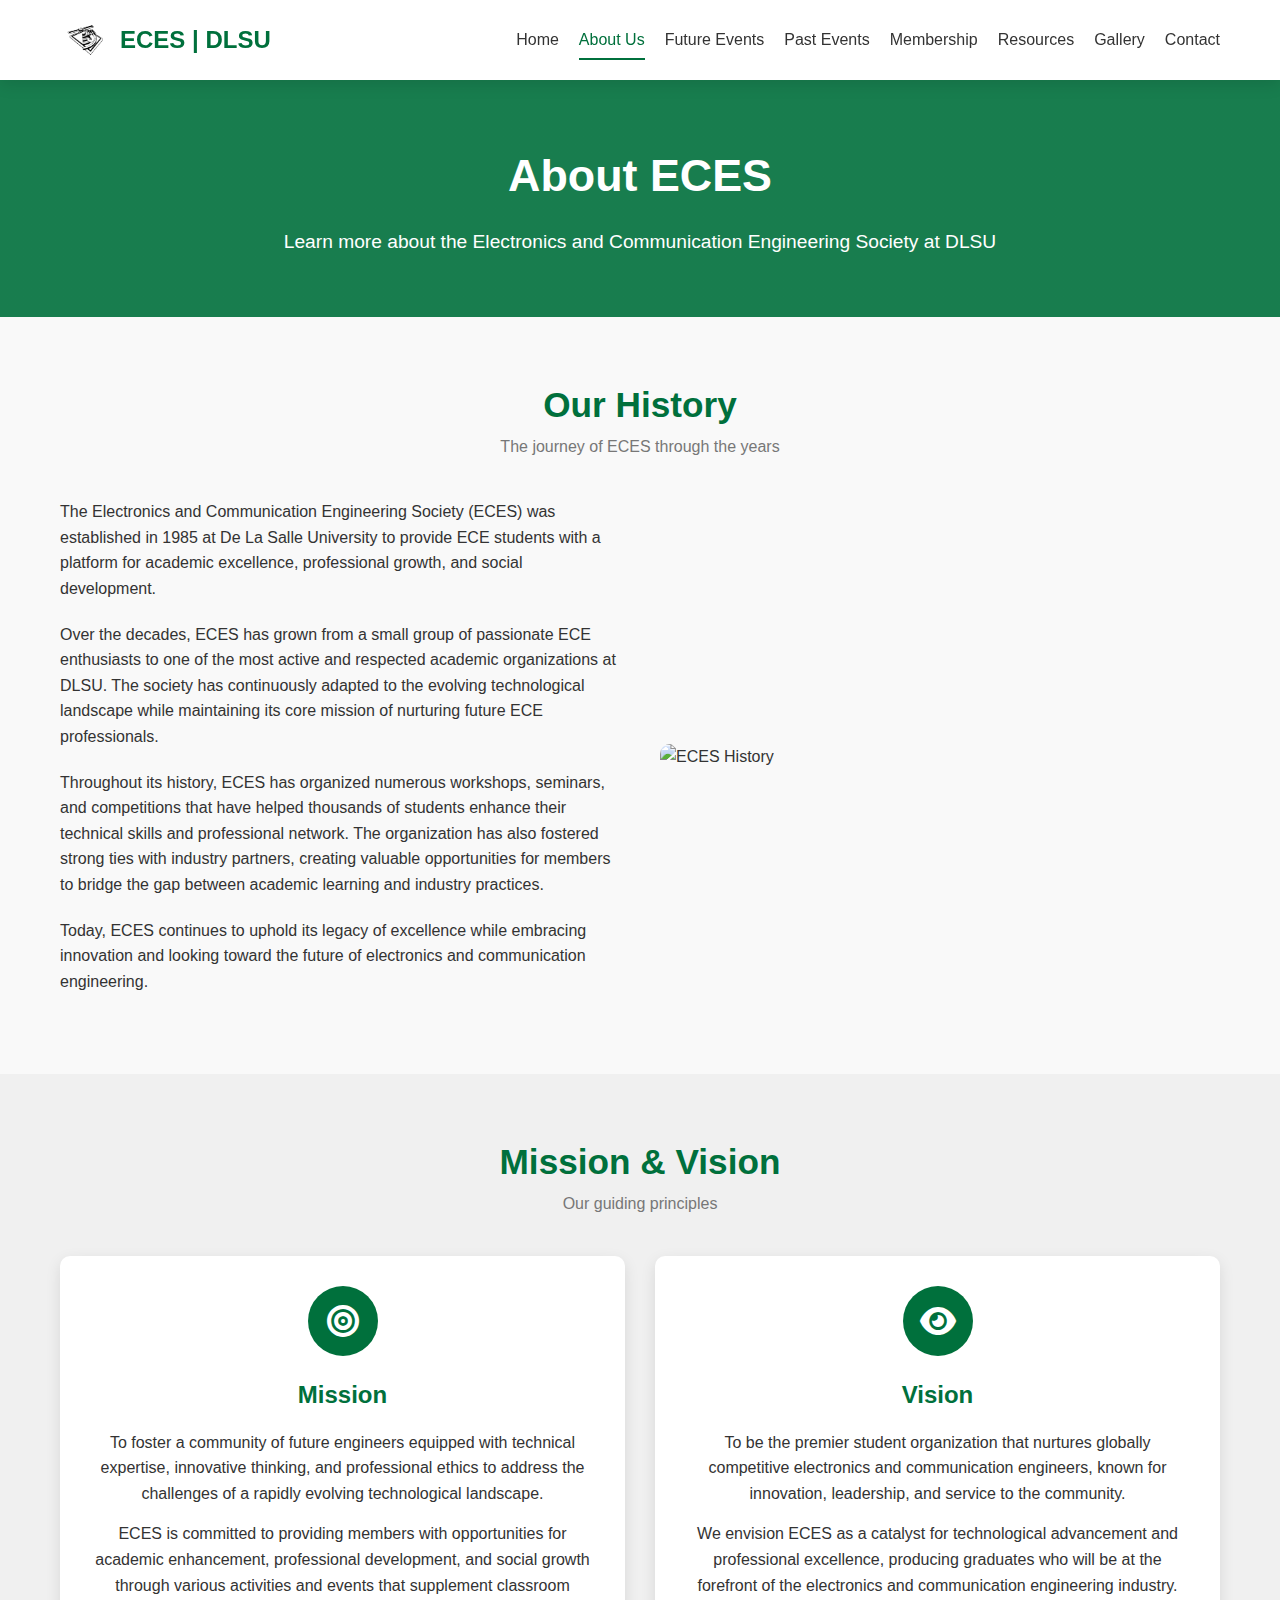
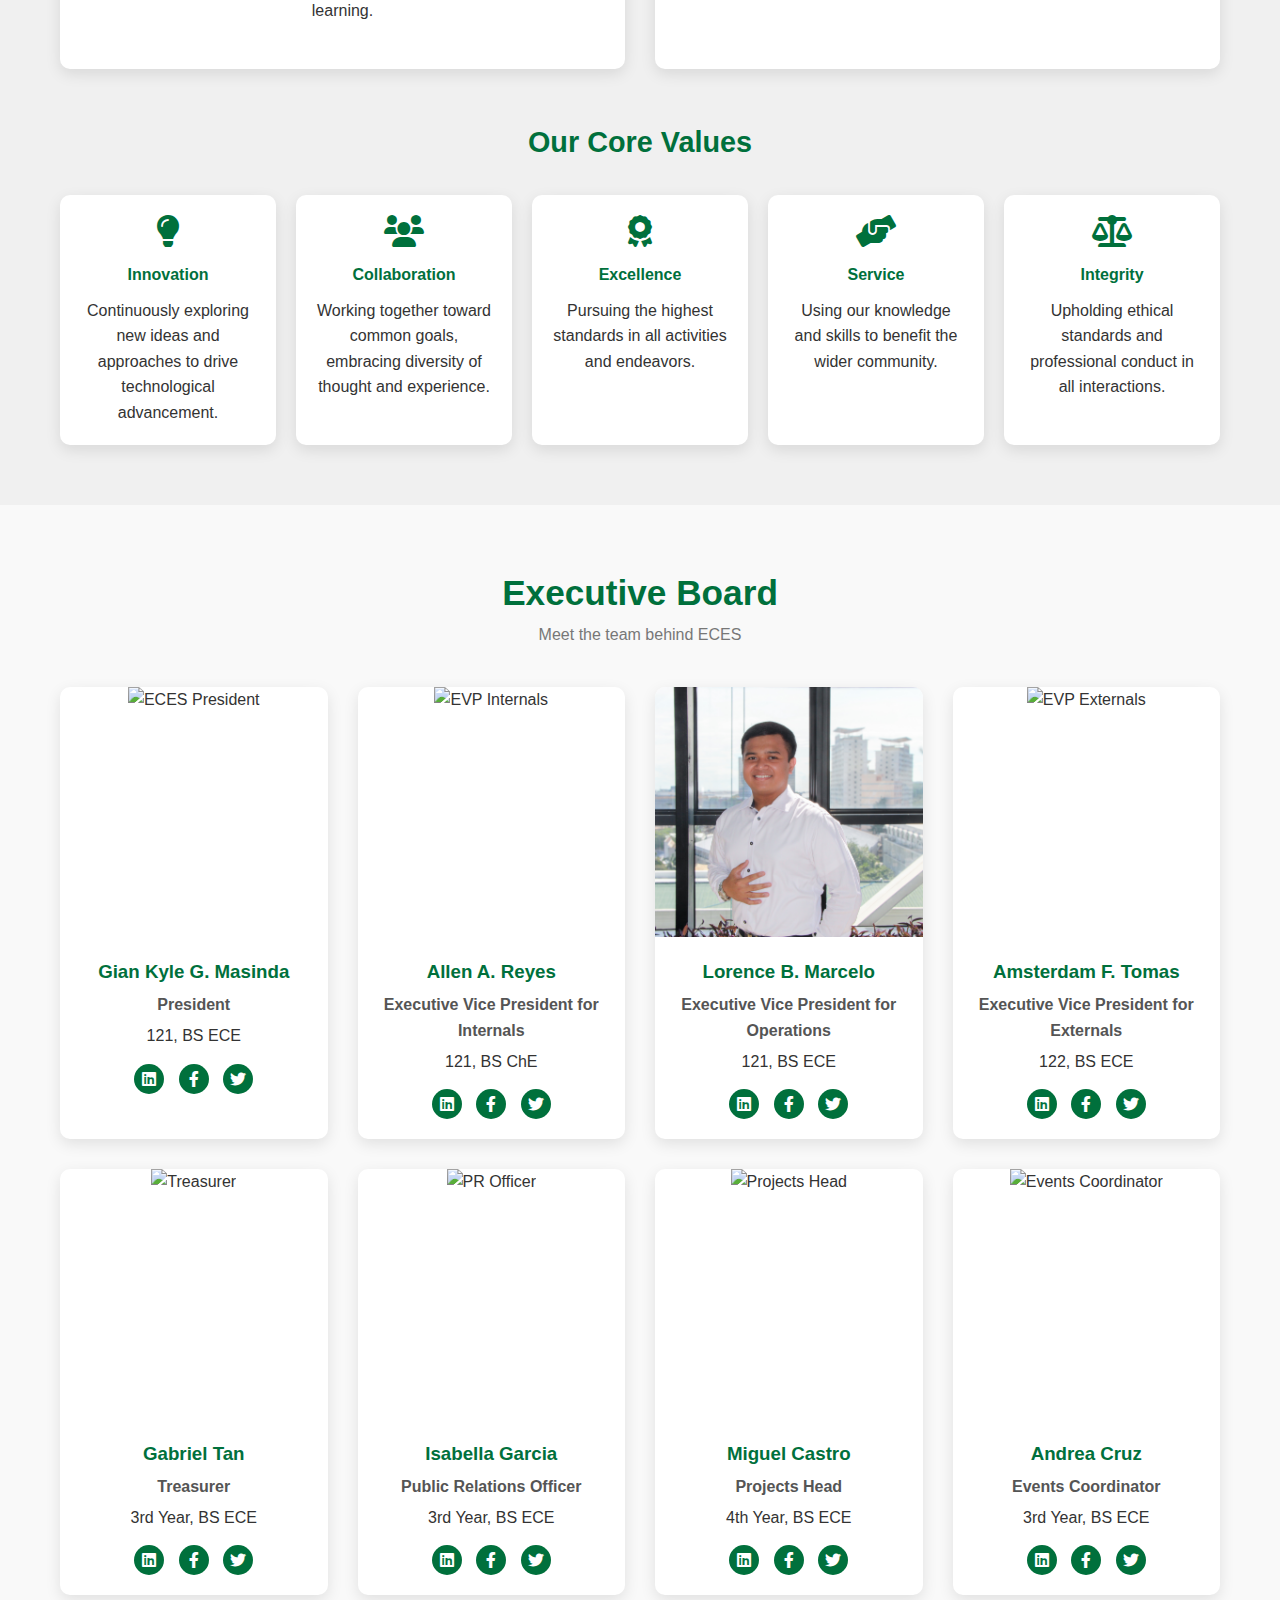
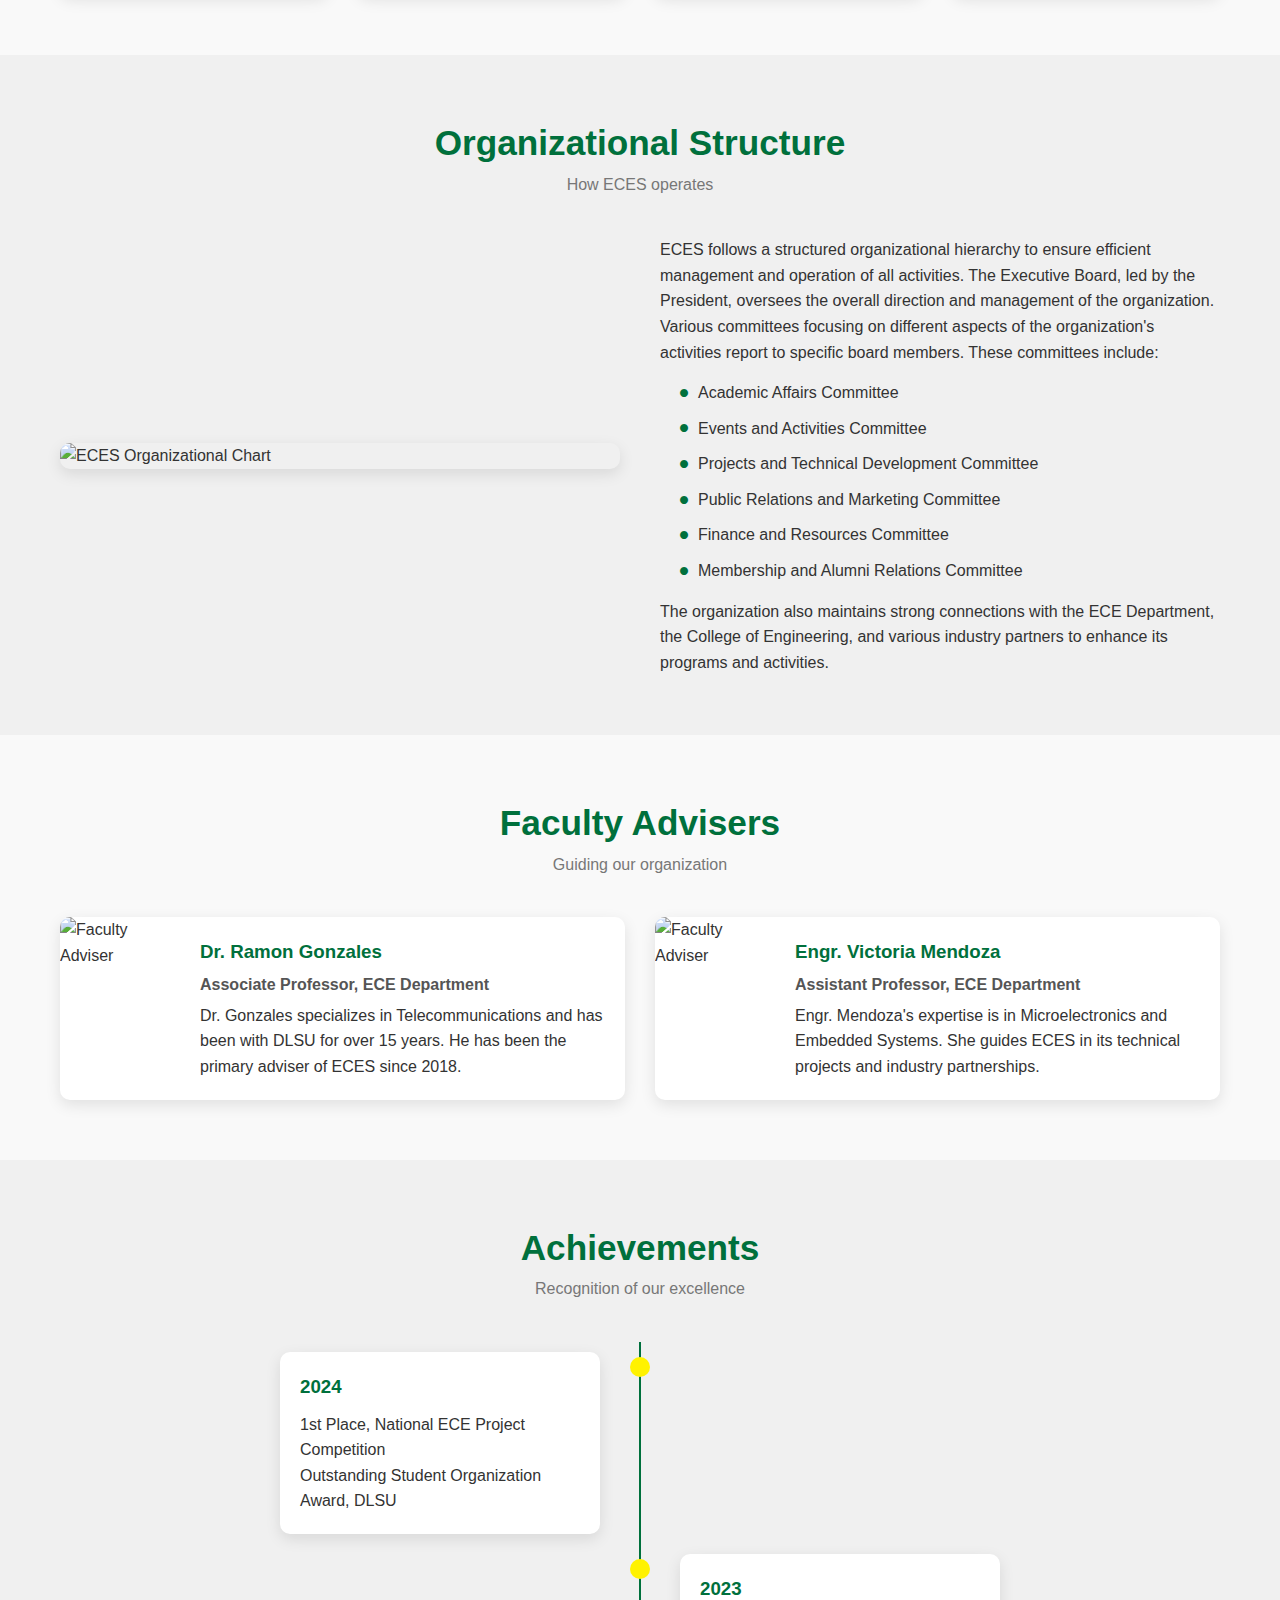
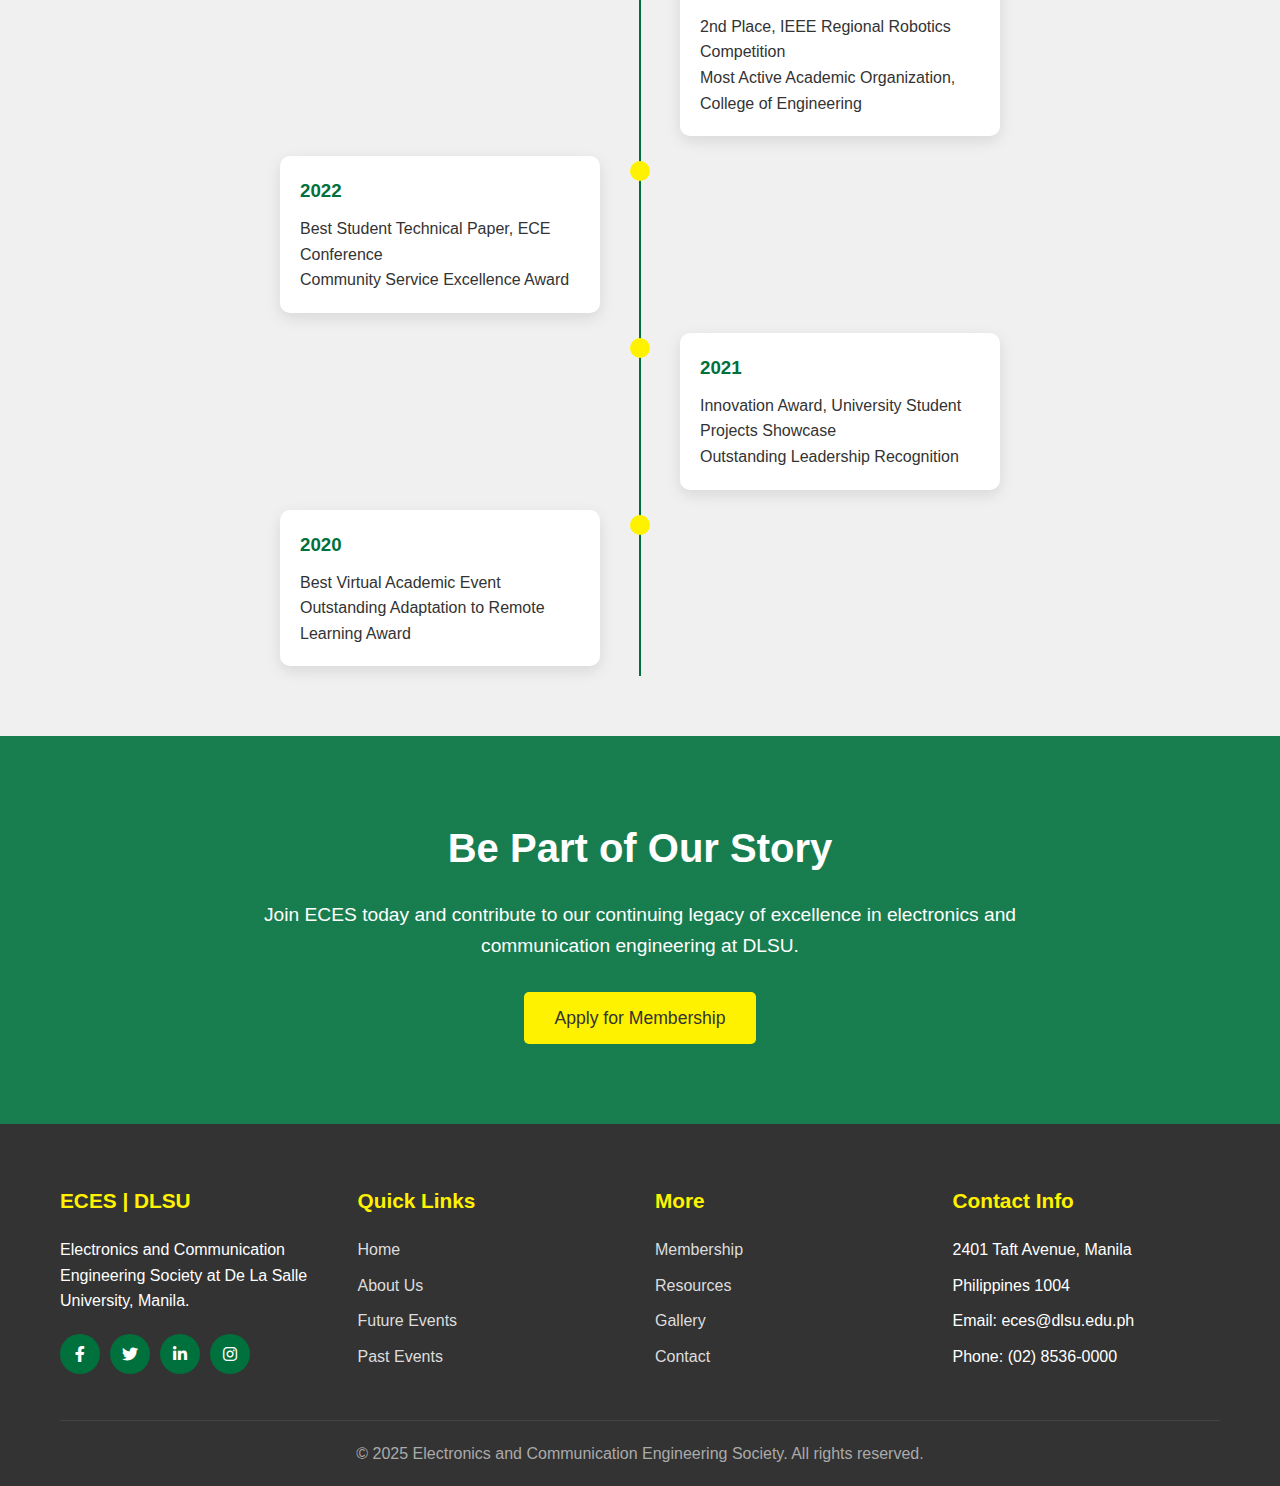
==== commit 76f278b0: "Upload EB photos" ====
--- a/about.html
+++ b/about.html
@@ -132,7 +132,7 @@
             <div class="team-members">
                 <div class="member">
                     <div class="member-img">
-                        <img src="images/president.jpg" alt="ECES President">
+                        <img src="images/about/officers/president.jpg" alt="ECES President">
                     </div>
                     <div class="member-info">
                         <h3>Gian Kyle G. Masinda</h3>
@@ -147,7 +147,7 @@
                 </div>
                 <div class="member">
                     <div class="member-img">
-                        <img src="images/vp-internal.jpg" alt="VP Internal">
+                        <img src="images/about/officers/evp-internals.jpg" alt="EVP Internals">
                     </div>
                     <div class="member-info">
                         <h3>Allen A. Reyes</h3>
@@ -162,7 +162,7 @@
                 </div>
                 <div class="member">
                     <div class="member-img">
-                        <img src="images/vp-external.jpg" alt="VP External">
+                        <img src="images/about/officers/evp-operations.jpg" alt="EVP Operations">
                     </div>
                     <div class="member-info">
                         <h3>Lorence B. Marcelo</h3>
@@ -177,7 +177,7 @@
                 </div>
                 <div class="member">
                     <div class="member-img">
-                        <img src="images/secretary.jpg" alt="Secretary">
+                        <img src="images/about/officers/evp-externals.jpg" alt="EVP Externals">
                     </div>
                     <div class="member-info">
                         <h3>Amsterdam F. Tomas</h3>
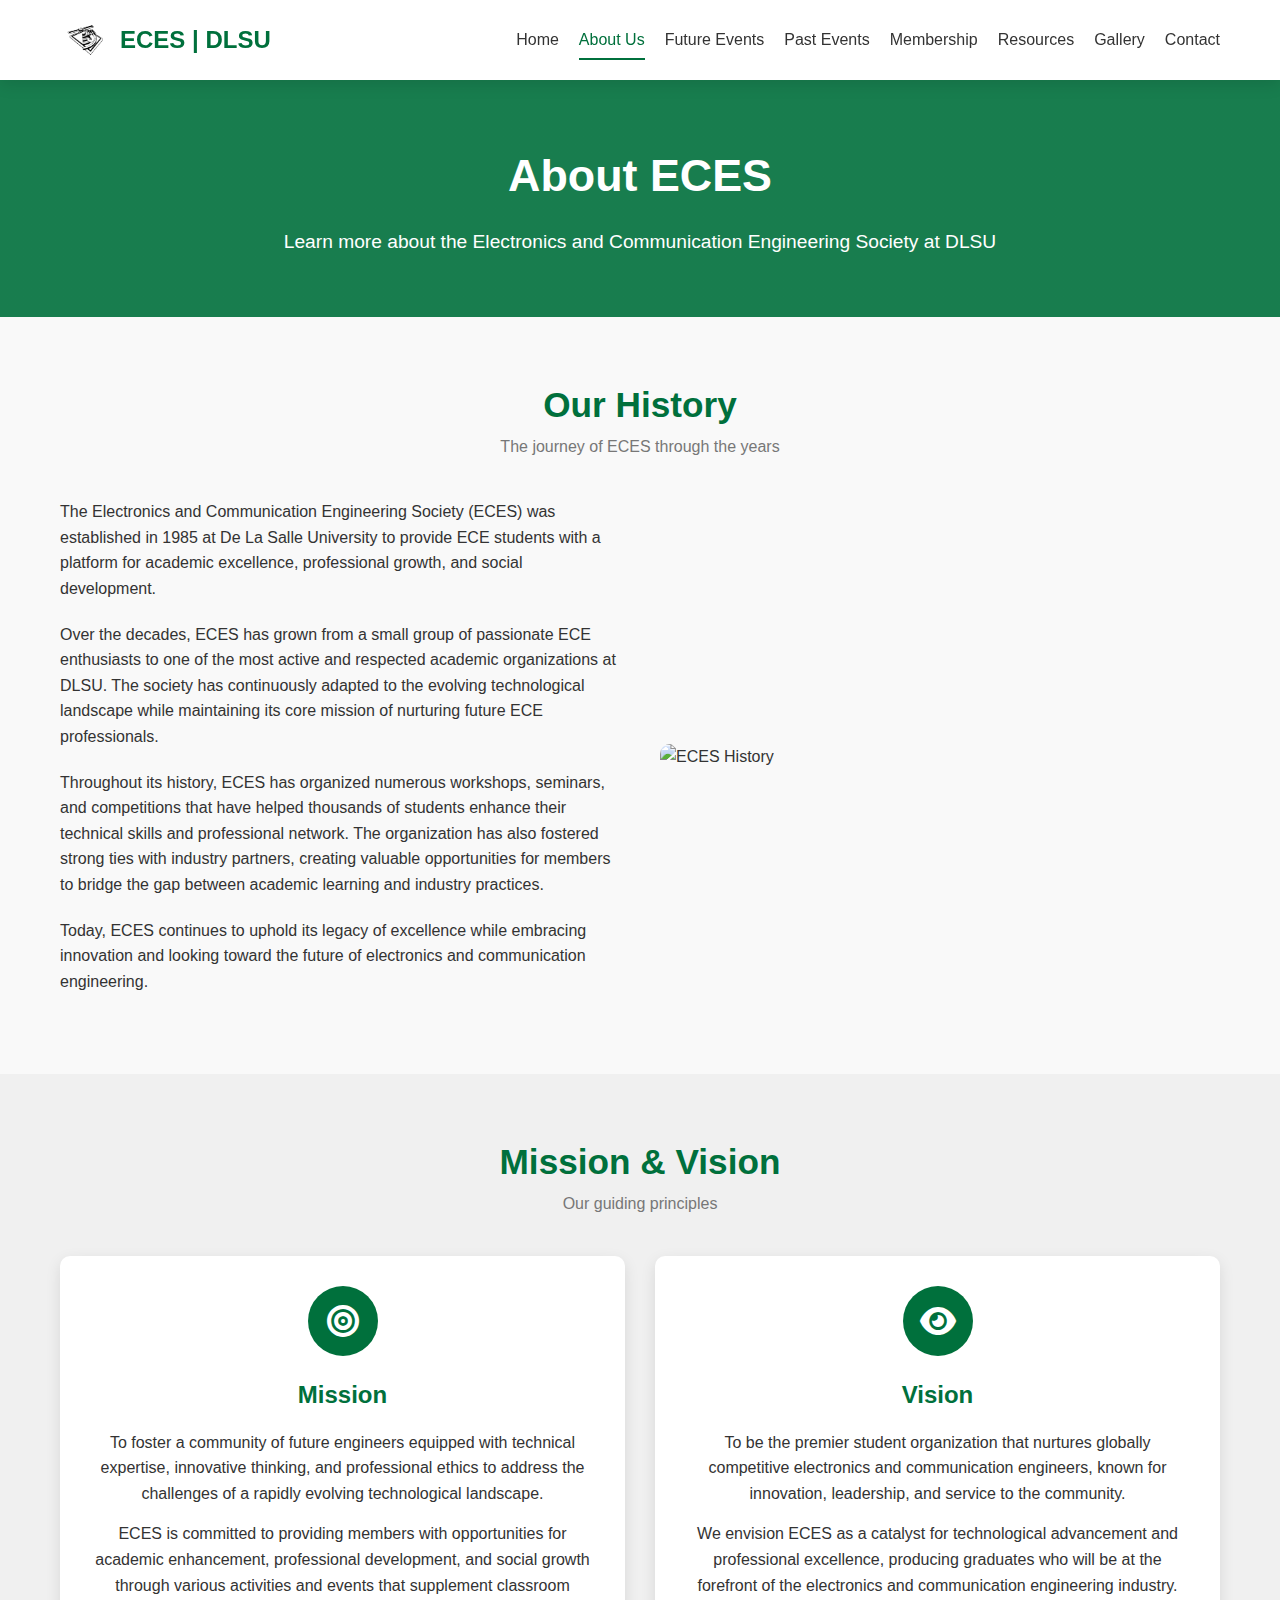
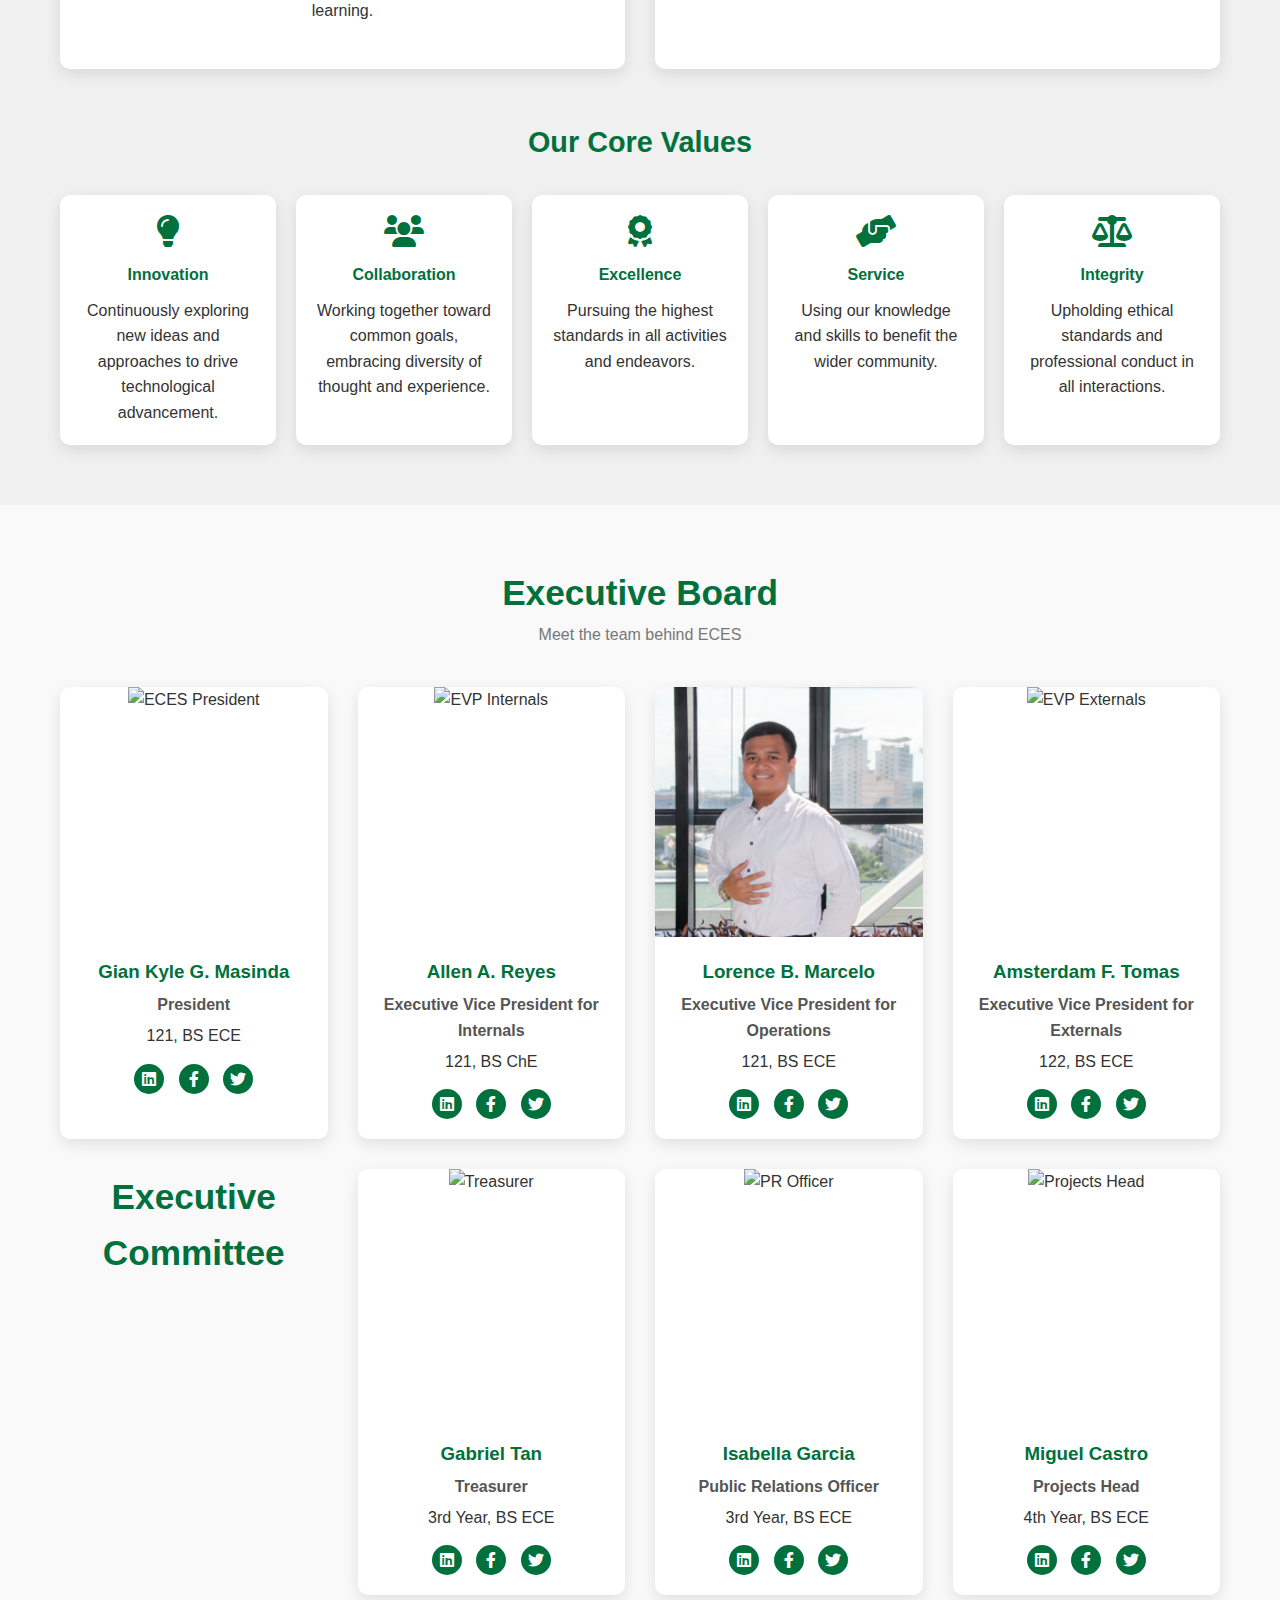
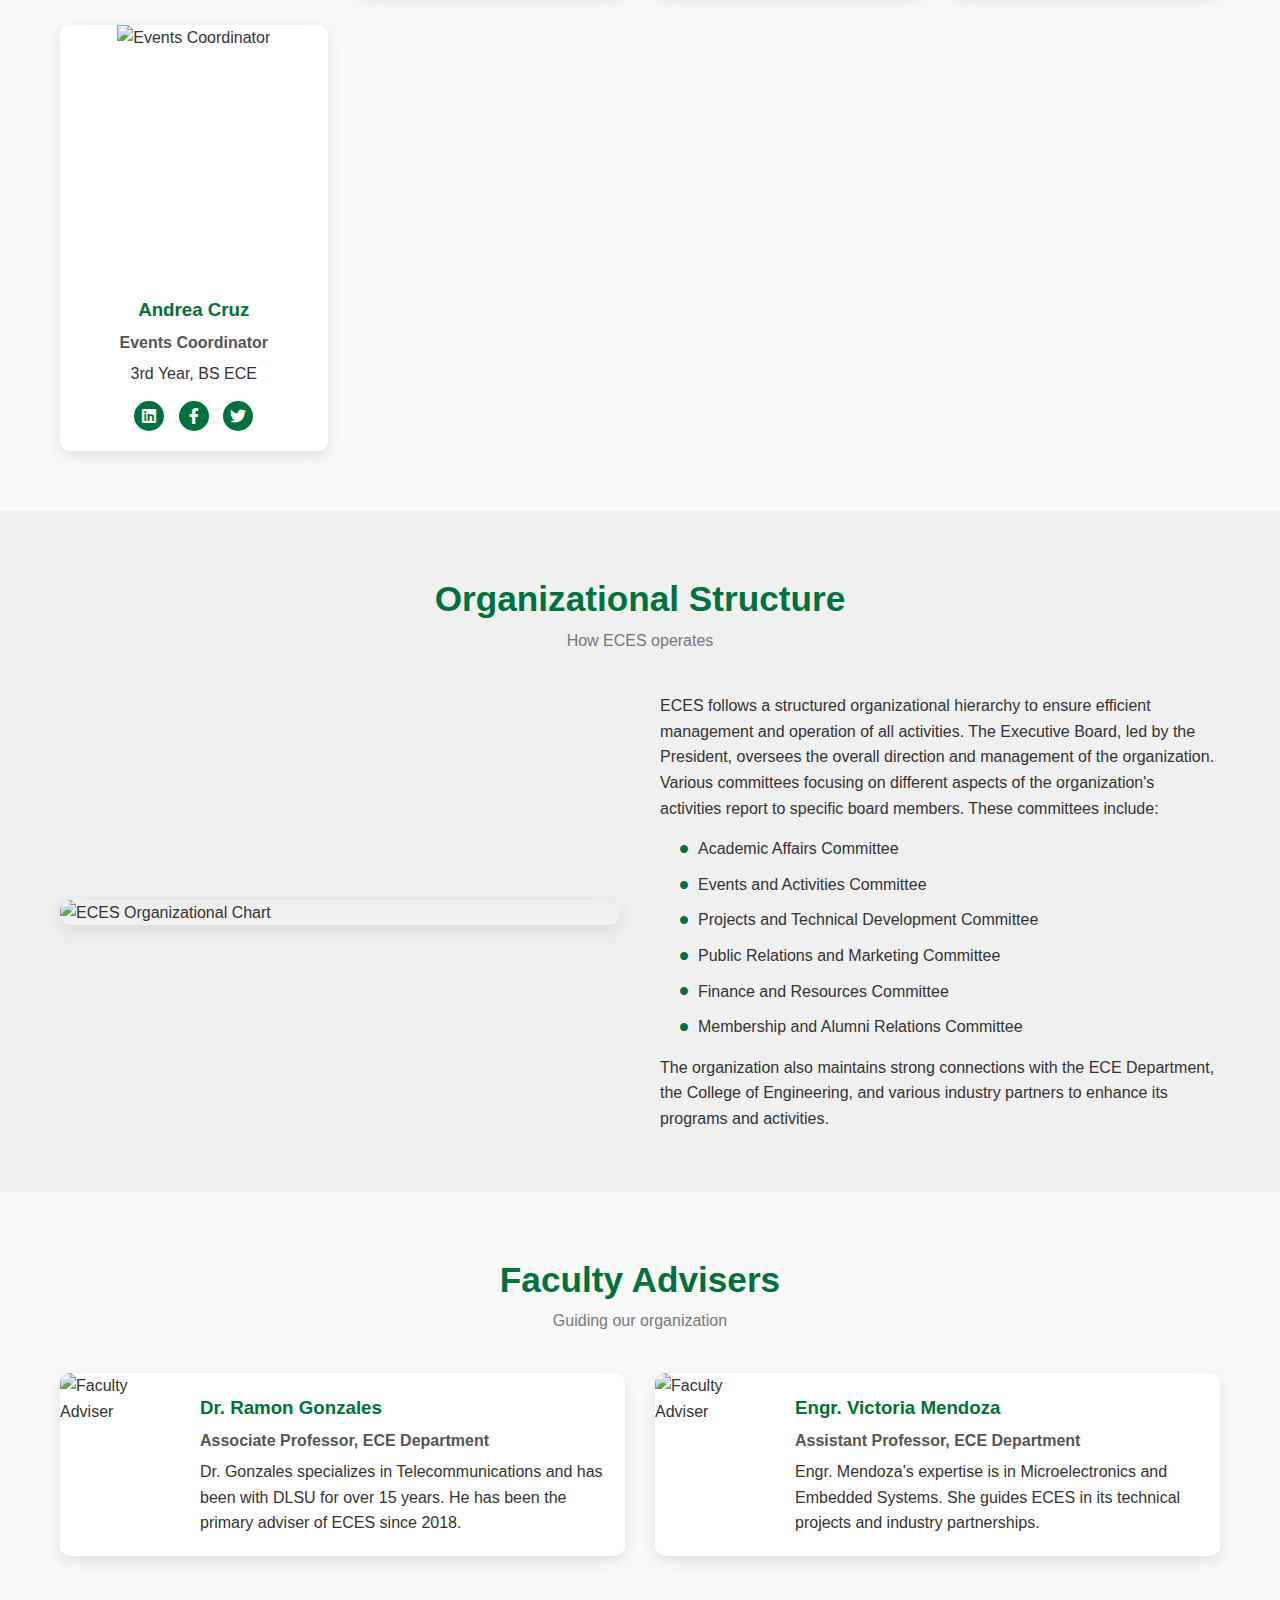
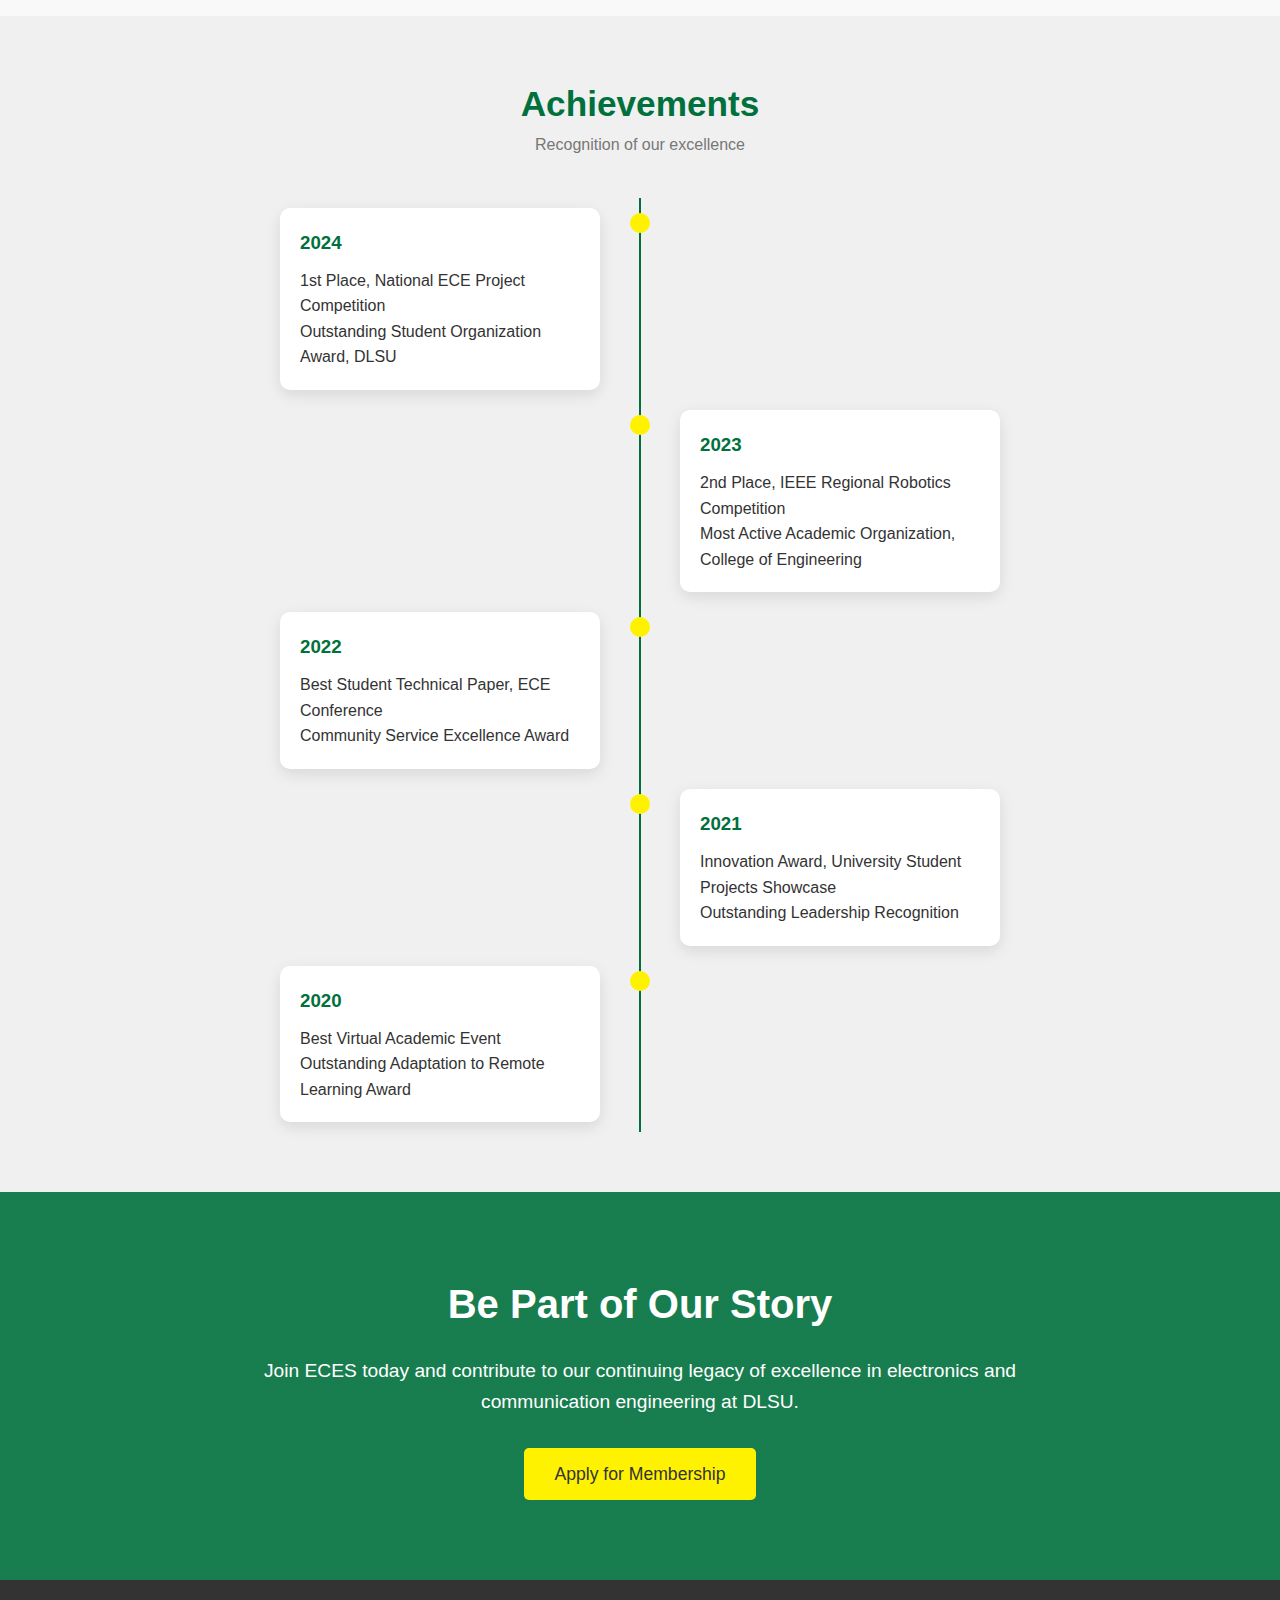
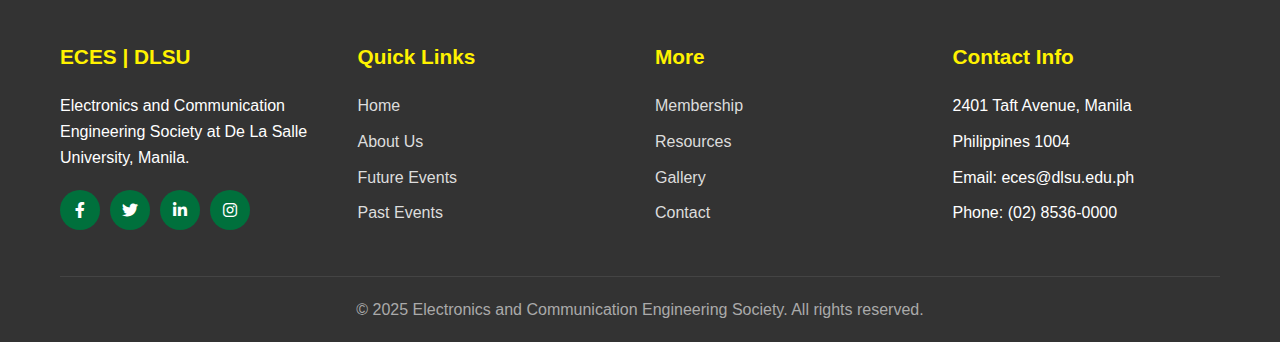
==== commit b5eee53d: "Update separation" ====
--- a/about.html
+++ b/about.html
@@ -190,6 +190,9 @@
                         </div>
                     </div>
                 </div>
+            <div class="section-title">
+                <h2>Executive Committee</h2>
+            </div>
                 <div class="member">
                     <div class="member-img">
                         <img src="images/treasurer.jpg" alt="Treasurer">
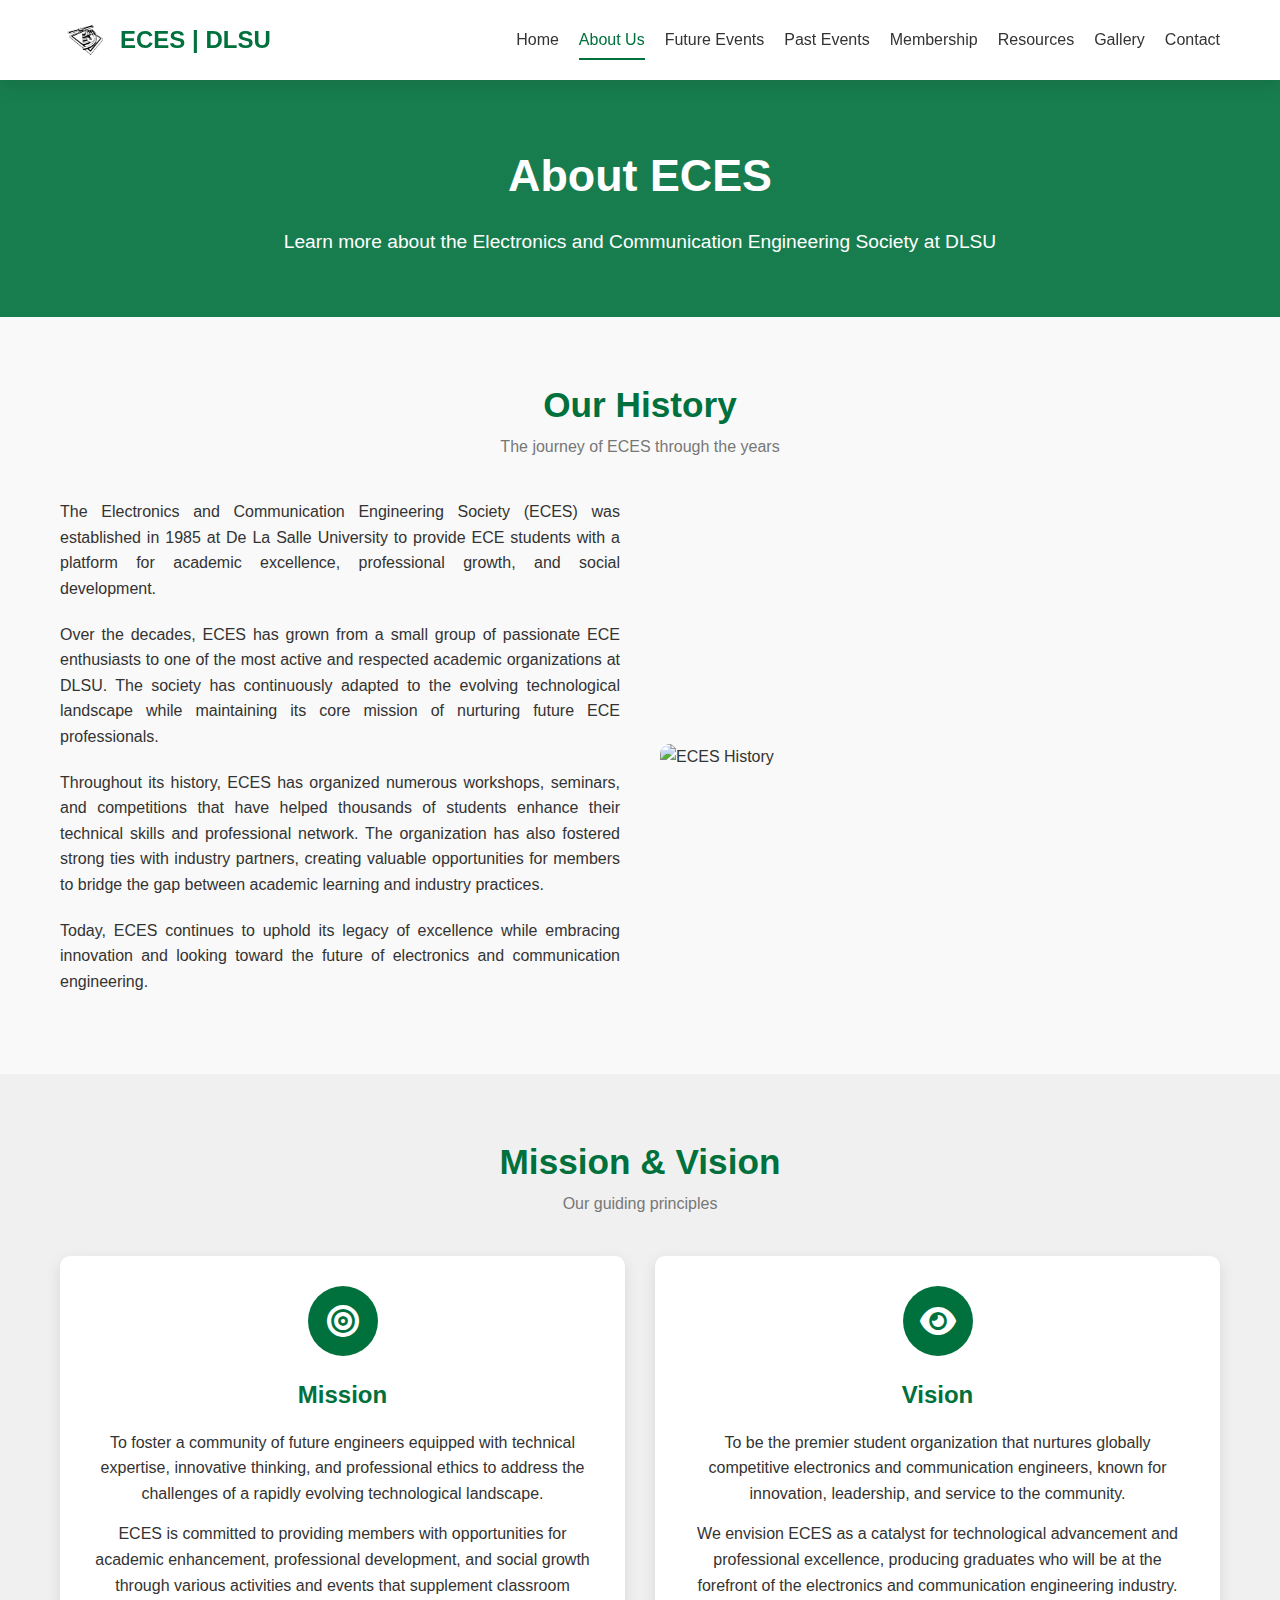
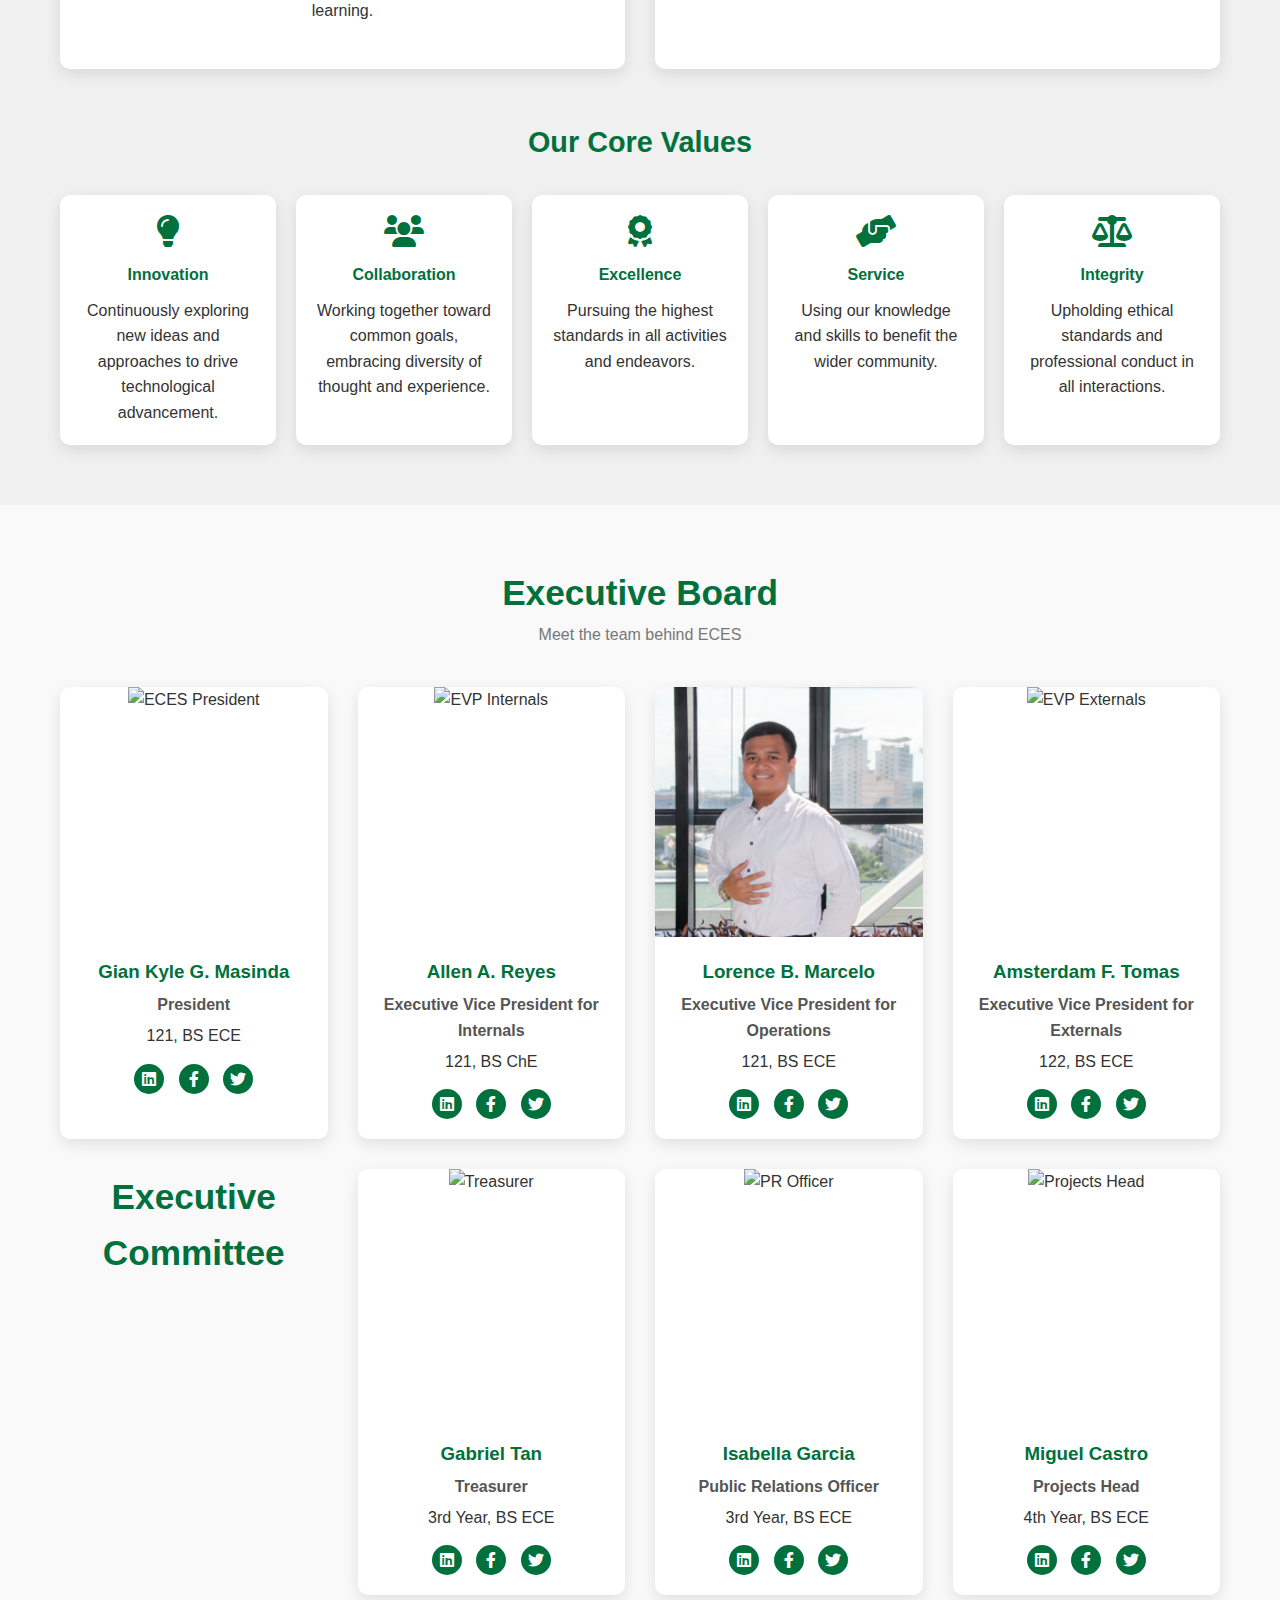
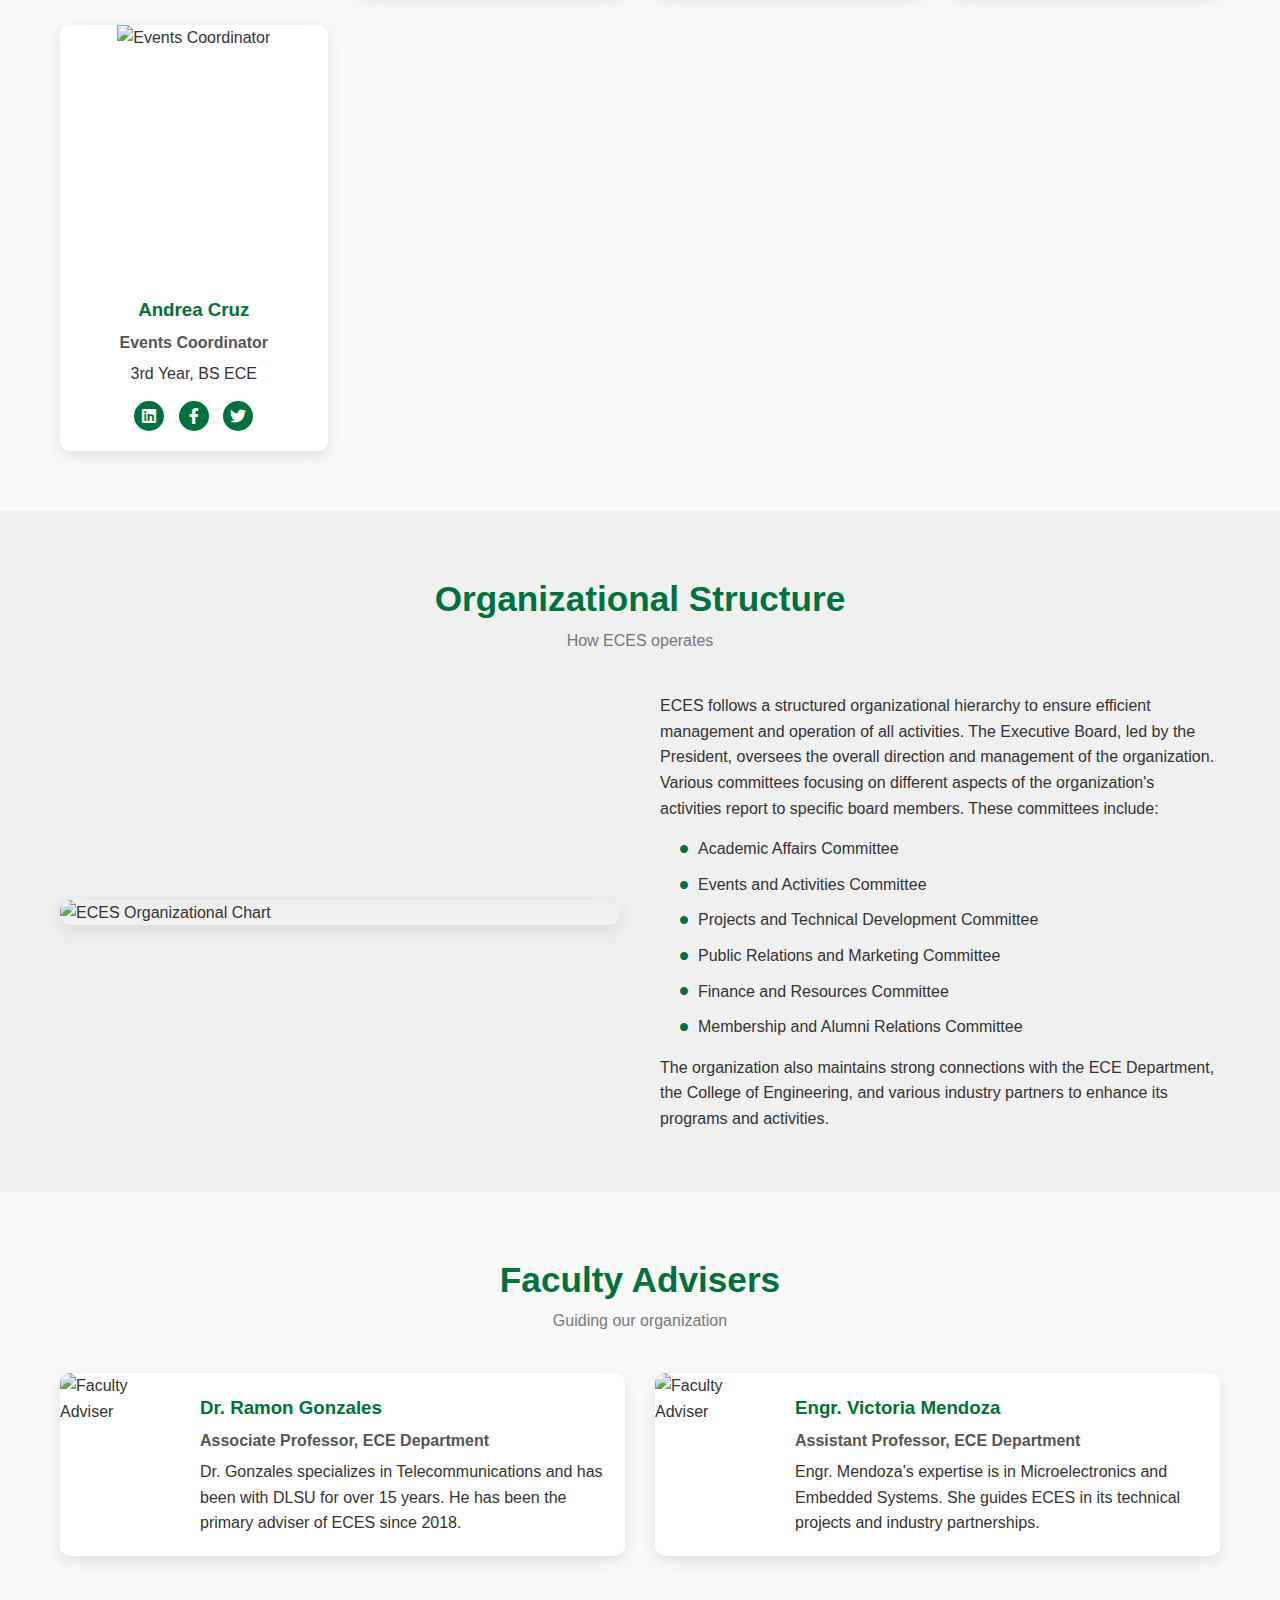
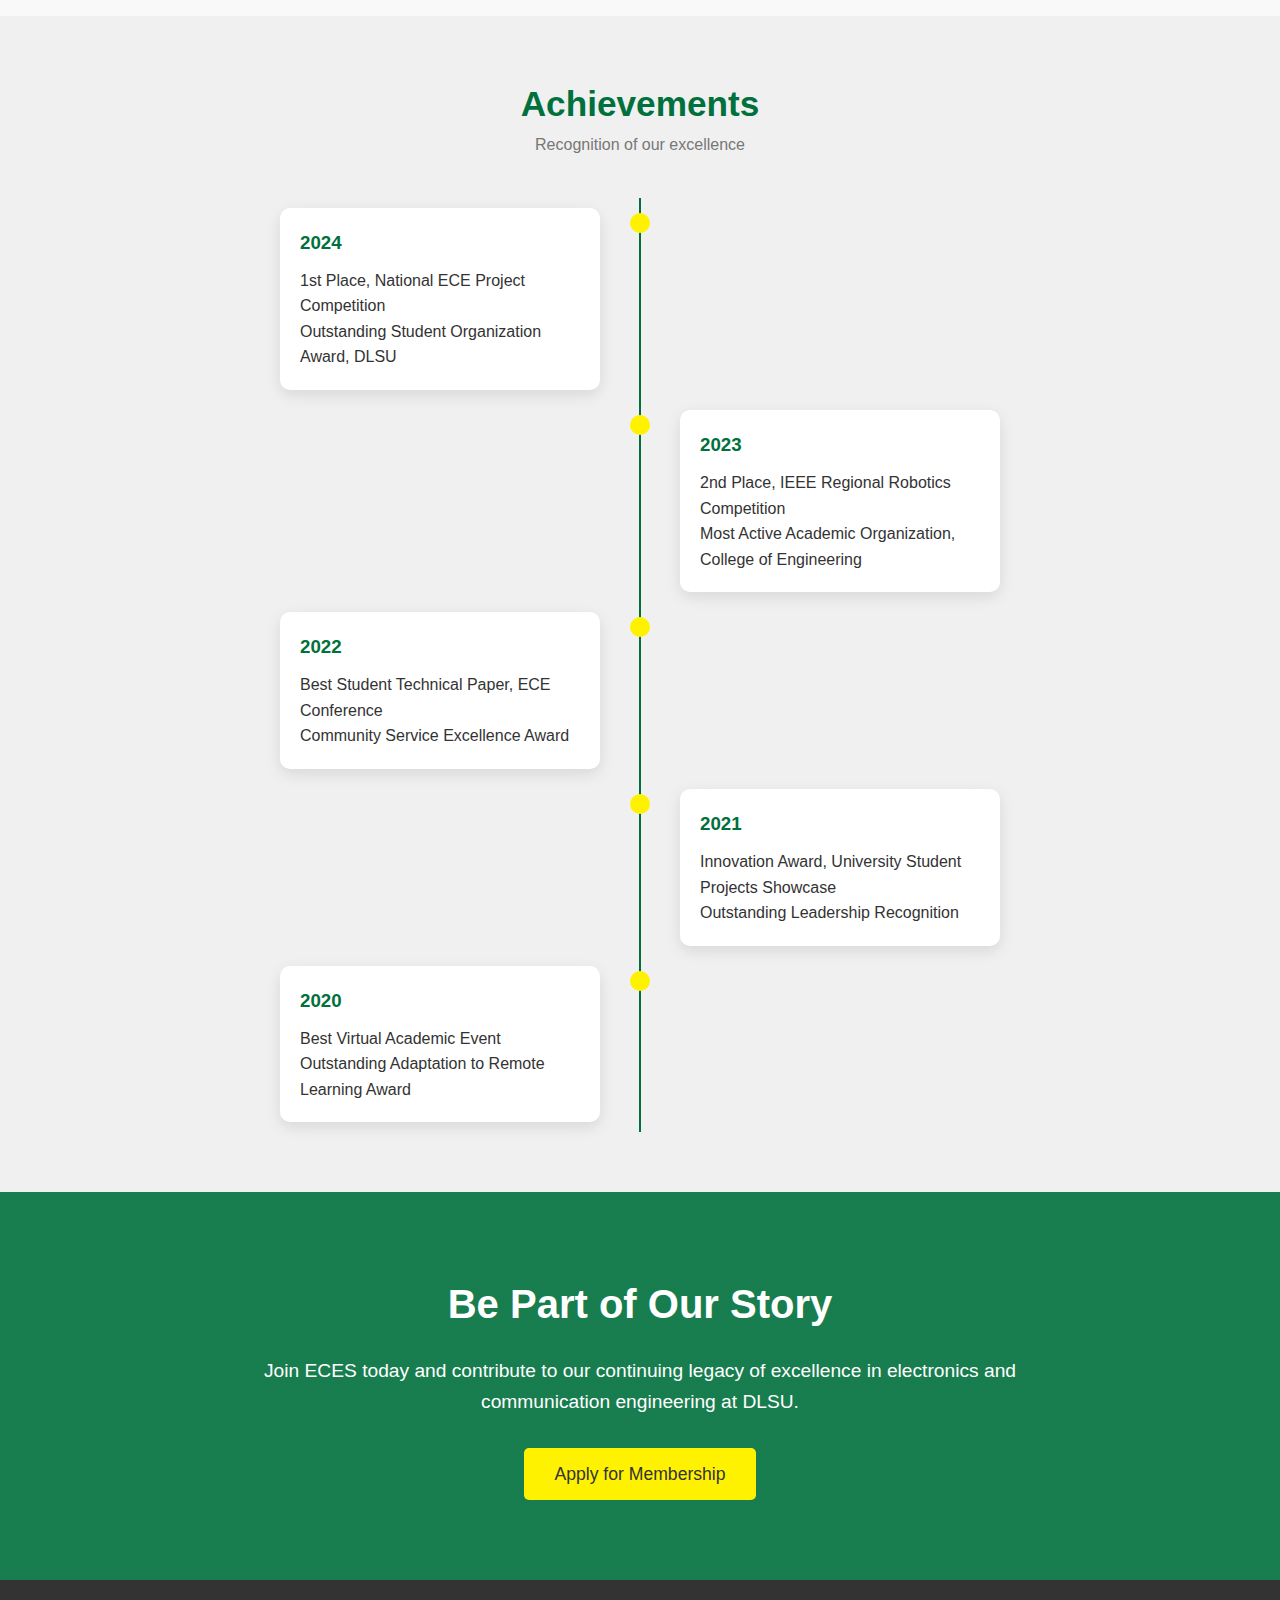
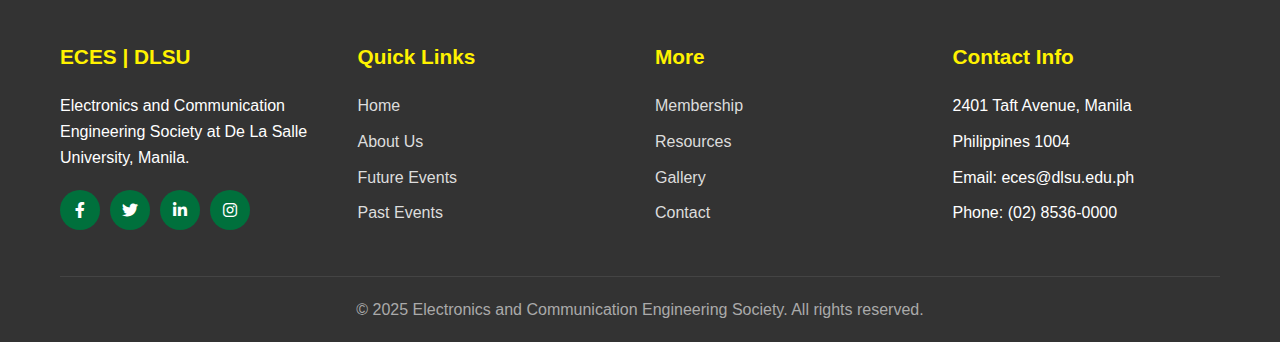
==== commit 5f47e297: "Justify" ====
--- a/about.html
+++ b/about.html
@@ -52,17 +52,17 @@
             </div>
             <div class="about-content">
                 <div>
-                    <p>The Electronics and Communication Engineering Society (ECES) was established in 1985 at De La Salle University to provide ECE students with a platform for academic excellence, professional growth, and social development.</p>
-                    <p>Over the decades, ECES has grown from a small group of passionate ECE enthusiasts to one of the most active and respected academic organizations at DLSU. The society has continuously adapted to the evolving technological landscape while maintaining its core mission of nurturing future ECE professionals.</p>
-                    <p>Throughout its history, ECES has organized numerous workshops, seminars, and competitions that have helped thousands of students enhance their technical skills and professional network. The organization has also fostered strong ties with industry partners, creating valuable opportunities for members to bridge the gap between academic learning and industry practices.</p>
-                    <p>Today, ECES continues to uphold its legacy of excellence while embracing innovation and looking toward the future of electronics and communication engineering.</p>
+                    <p style="text-align: justify;">The Electronics and Communication Engineering Society (ECES) was established in 1985 at De La Salle University to provide ECE students with a platform for academic excellence, professional growth, and social development.</p>
+                    <p style="text-align: justify;">Over the decades, ECES has grown from a small group of passionate ECE enthusiasts to one of the most active and respected academic organizations at DLSU. The society has continuously adapted to the evolving technological landscape while maintaining its core mission of nurturing future ECE professionals.</p>
+                    <p style="text-align: justify;">Throughout its history, ECES has organized numerous workshops, seminars, and competitions that have helped thousands of students enhance their technical skills and professional network. The organization has also fostered strong ties with industry partners, creating valuable opportunities for members to bridge the gap between academic learning and industry practices.</p>
+                    <p style="text-align: justify;">Today, ECES continues to uphold its legacy of excellence while embracing innovation and looking toward the future of electronics and communication engineering.</p>
                 </div>
                 <div class="about-img">
                     <img src="images/eces-history.jpg" alt="ECES History">
                 </div>
             </div>
         </div>
-    </section>
+    </section>    
 
     <!-- Mission and Vision Section -->
     <section class="bg-light">
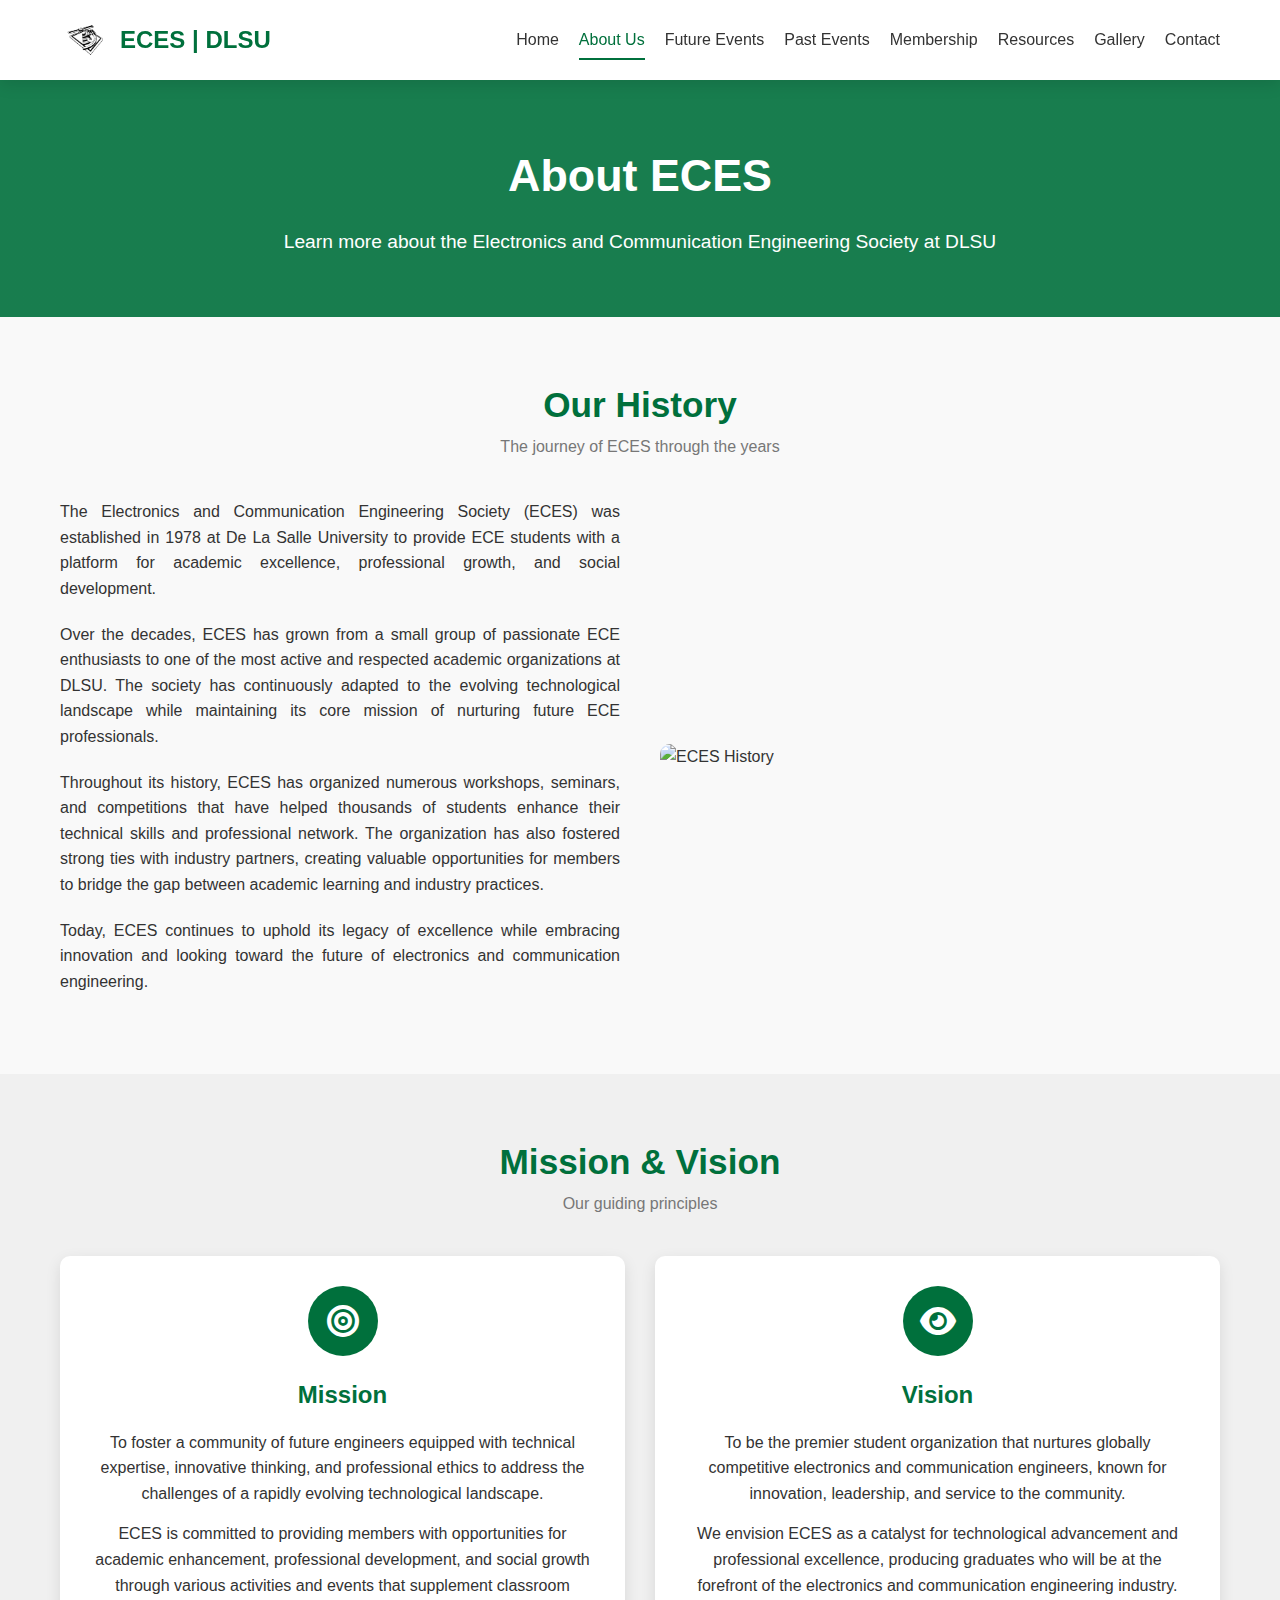
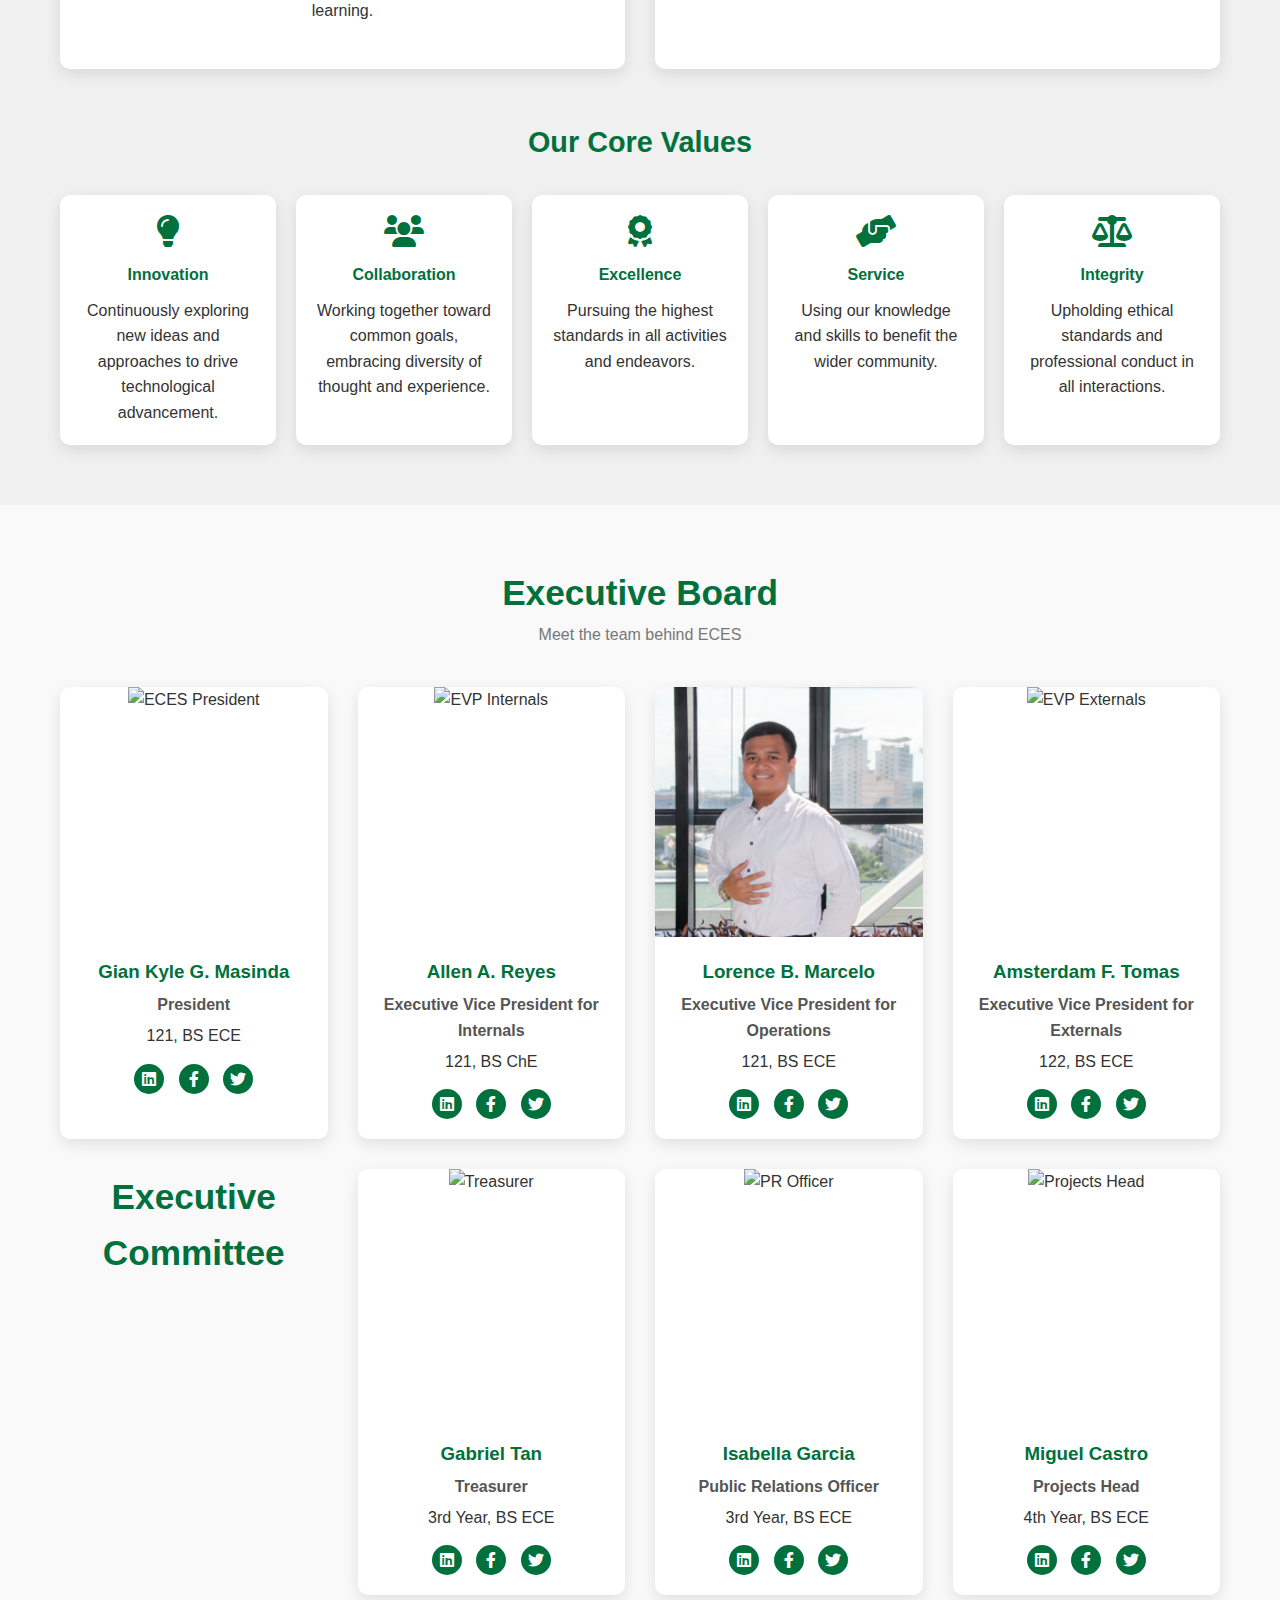
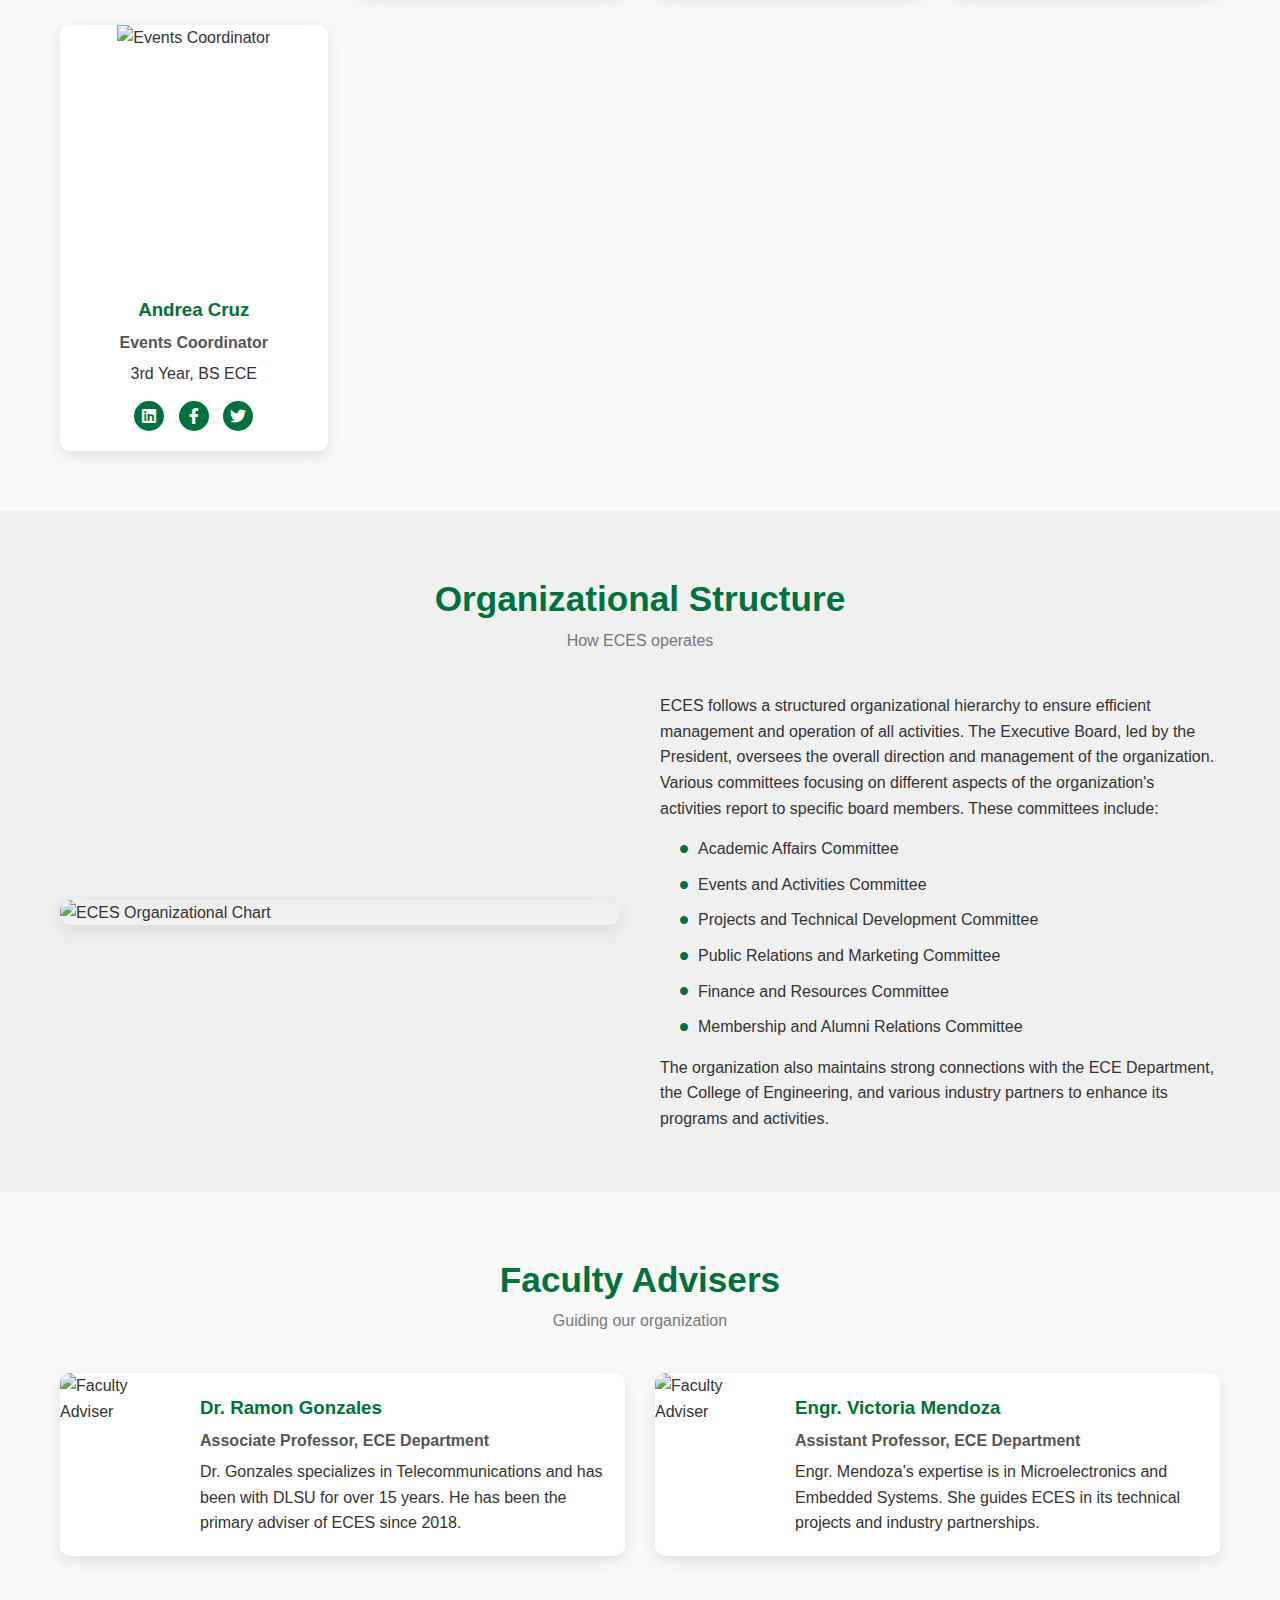
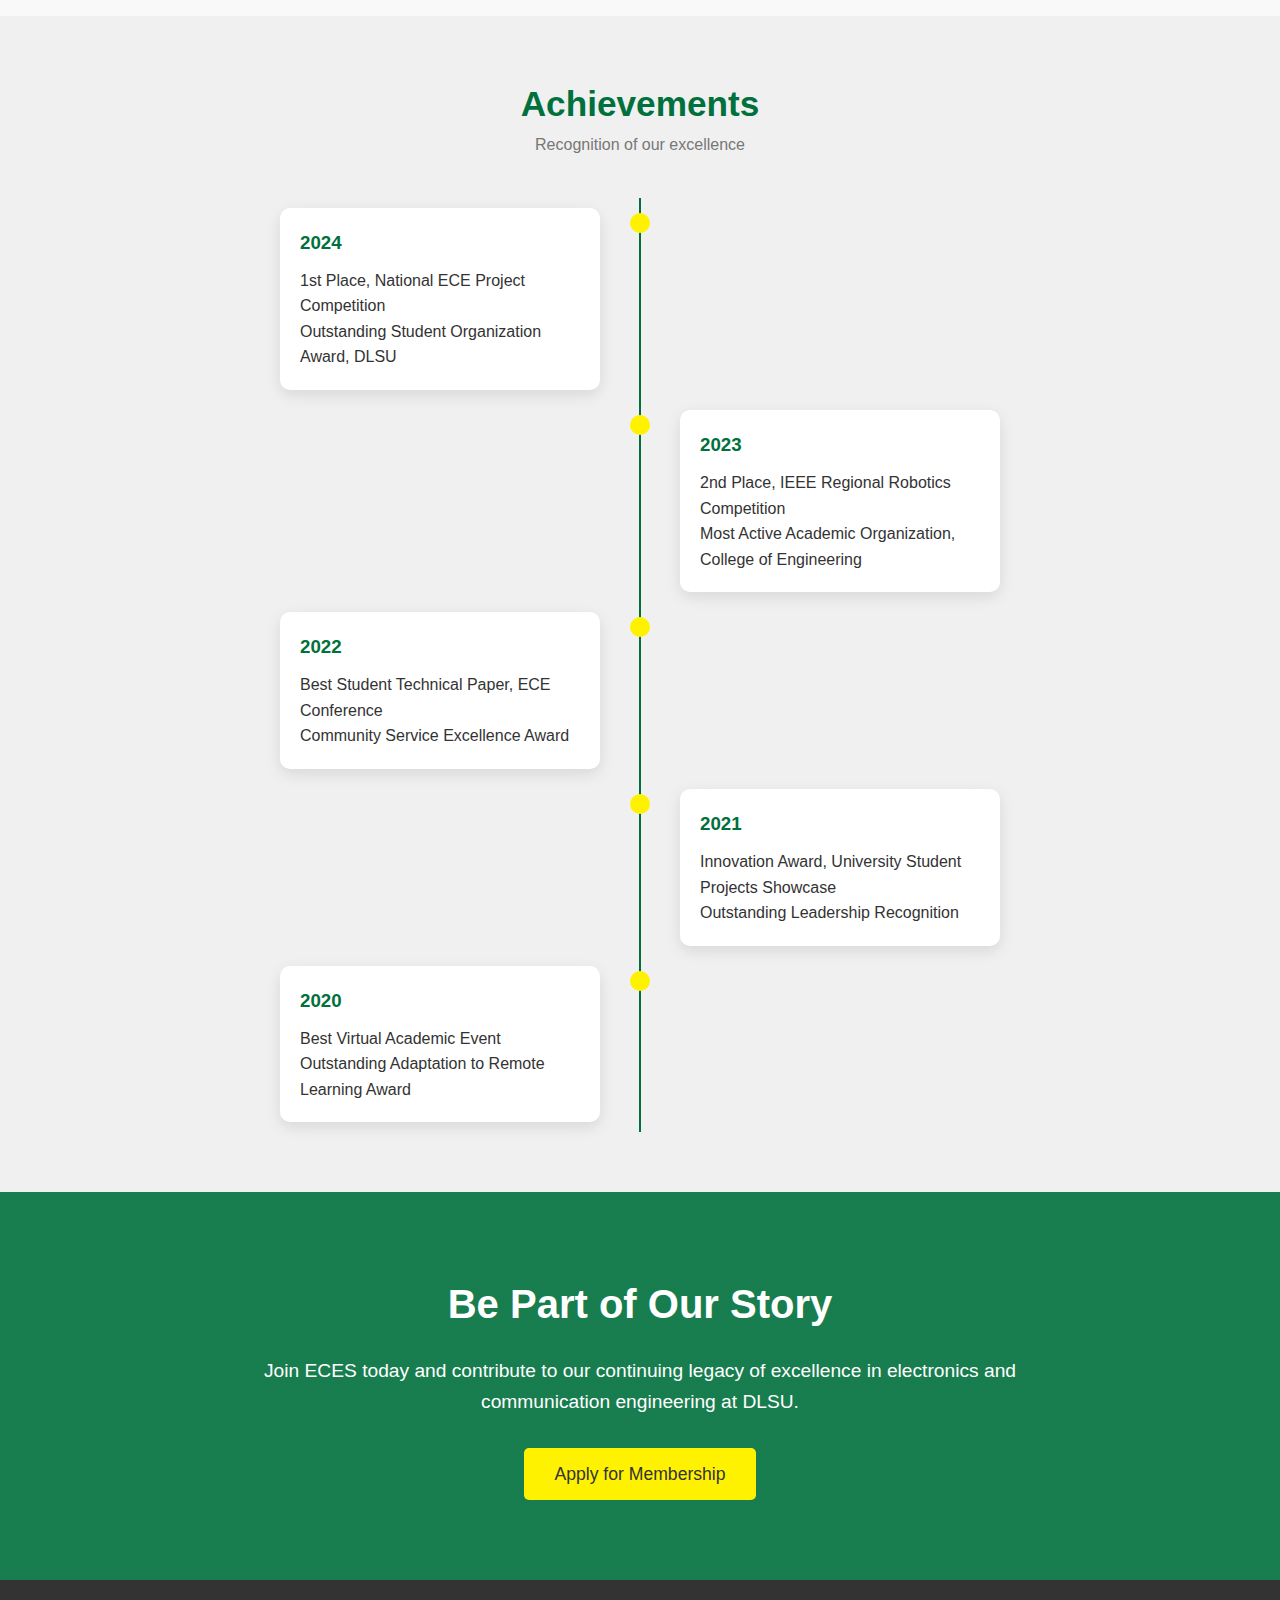
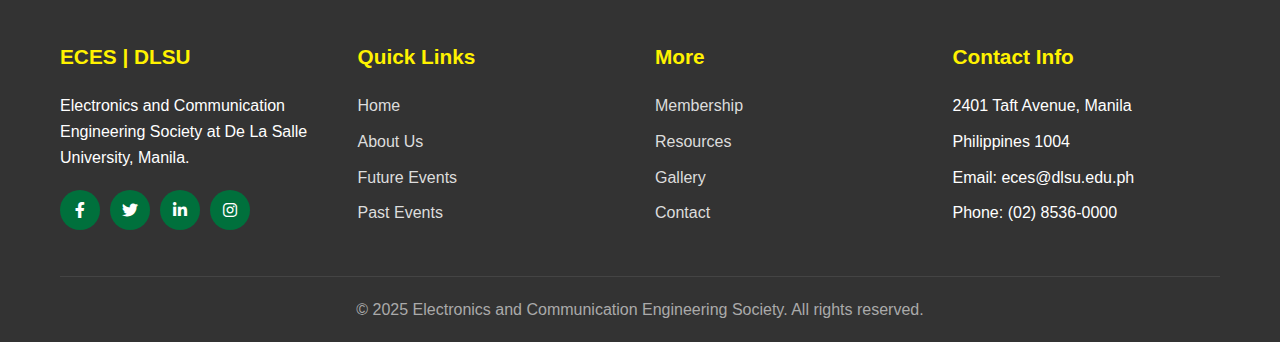
==== commit 91d20f3b: "eces history" ====
--- a/about.html
+++ b/about.html
@@ -52,13 +52,13 @@
             </div>
             <div class="about-content">
                 <div>
-                    <p style="text-align: justify;">The Electronics and Communication Engineering Society (ECES) was established in 1985 at De La Salle University to provide ECE students with a platform for academic excellence, professional growth, and social development.</p>
+                    <p style="text-align: justify;">The Electronics and Communication Engineering Society (ECES) was established in 1978 at De La Salle University to provide ECE students with a platform for academic excellence, professional growth, and social development.</p>
                     <p style="text-align: justify;">Over the decades, ECES has grown from a small group of passionate ECE enthusiasts to one of the most active and respected academic organizations at DLSU. The society has continuously adapted to the evolving technological landscape while maintaining its core mission of nurturing future ECE professionals.</p>
                     <p style="text-align: justify;">Throughout its history, ECES has organized numerous workshops, seminars, and competitions that have helped thousands of students enhance their technical skills and professional network. The organization has also fostered strong ties with industry partners, creating valuable opportunities for members to bridge the gap between academic learning and industry practices.</p>
                     <p style="text-align: justify;">Today, ECES continues to uphold its legacy of excellence while embracing innovation and looking toward the future of electronics and communication engineering.</p>
                 </div>
                 <div class="about-img">
-                    <img src="images/eces-history.jpg" alt="ECES History">
+                    <img src="images/about/eces-history.jpg" alt="ECES History">
                 </div>
             </div>
         </div>
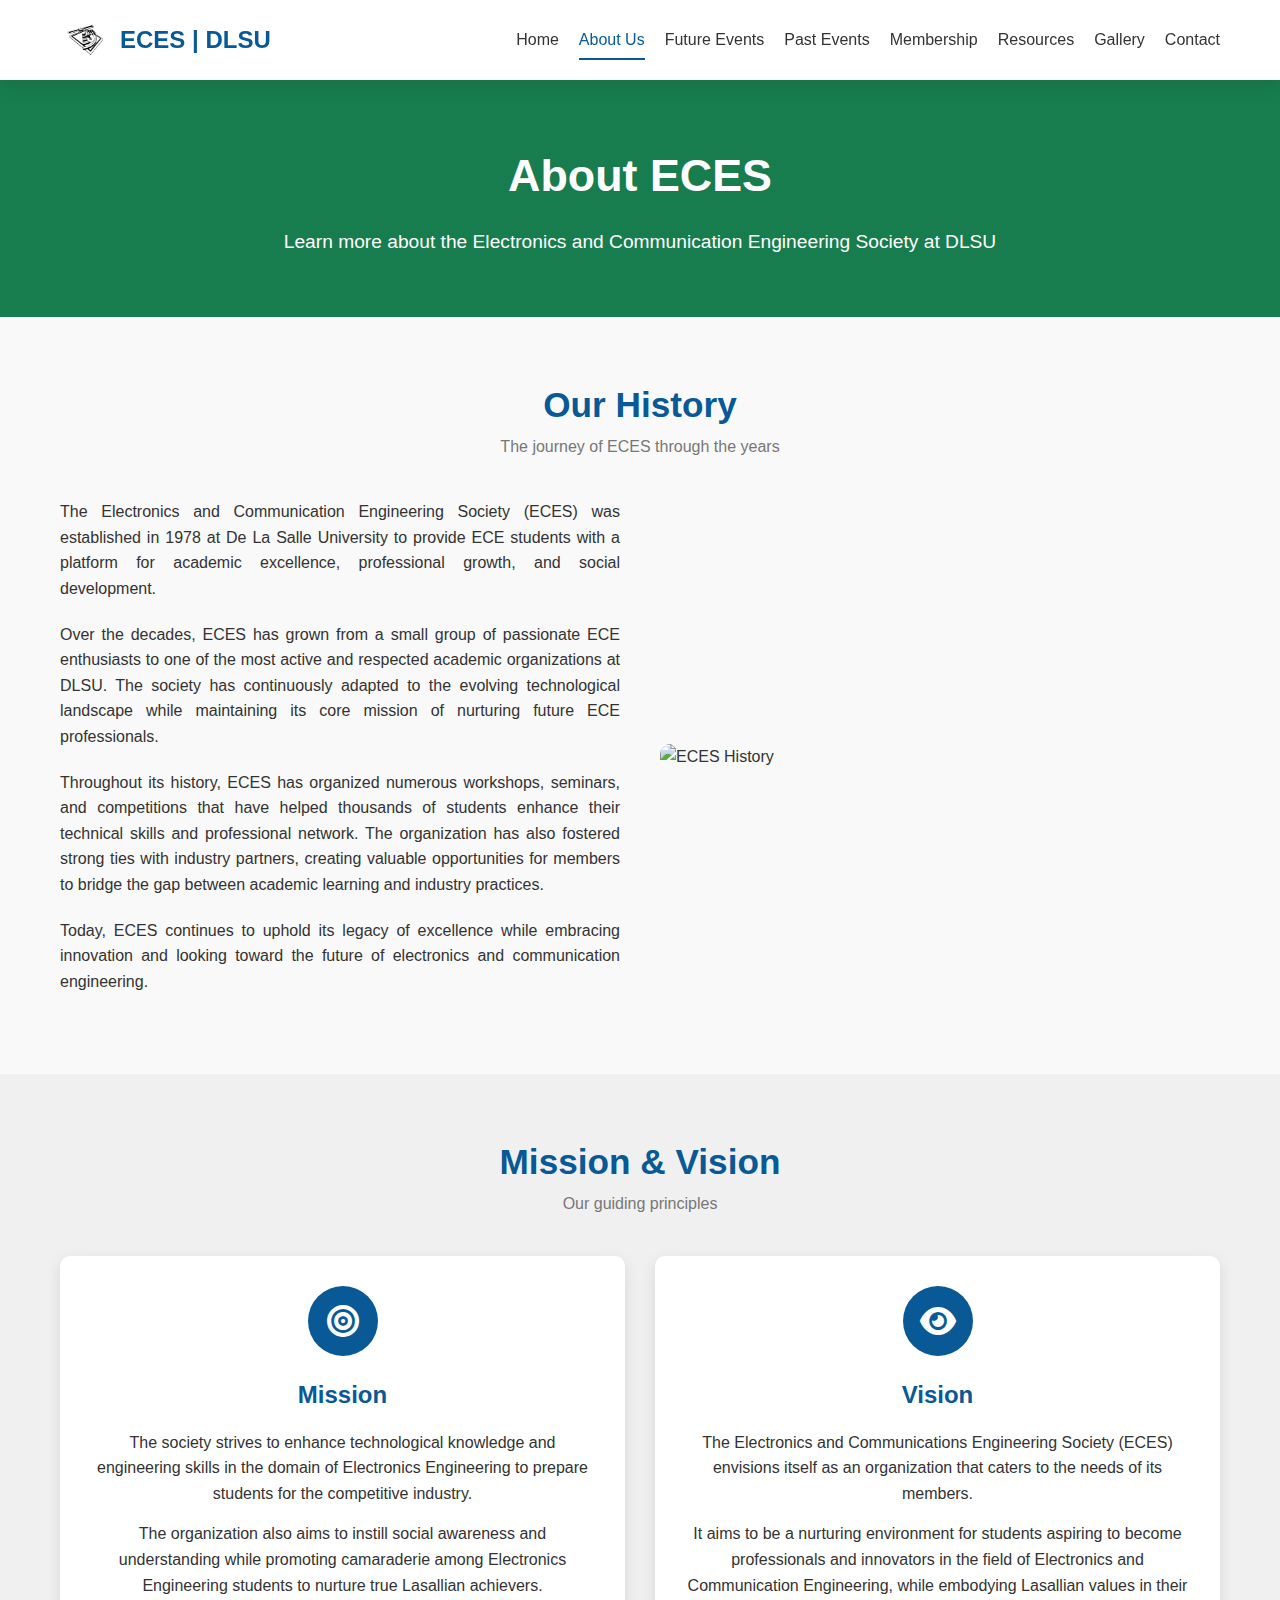
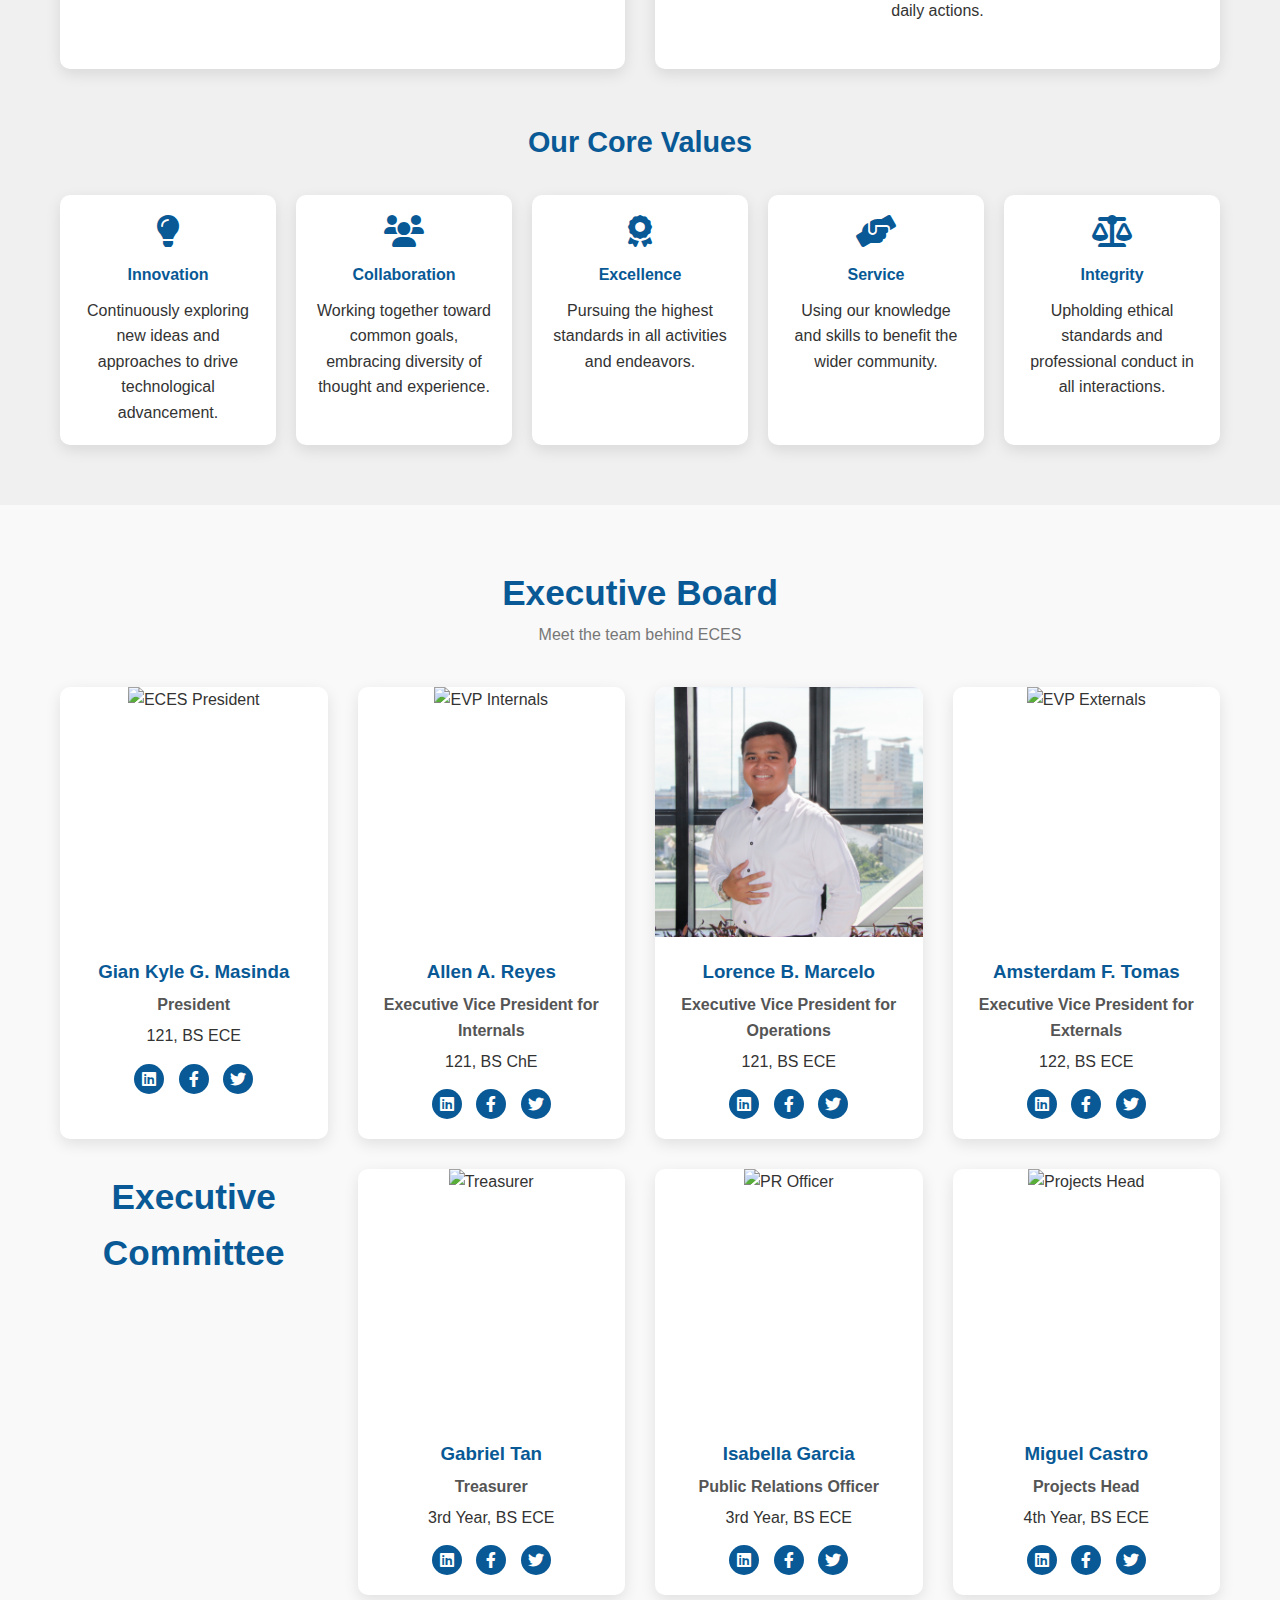
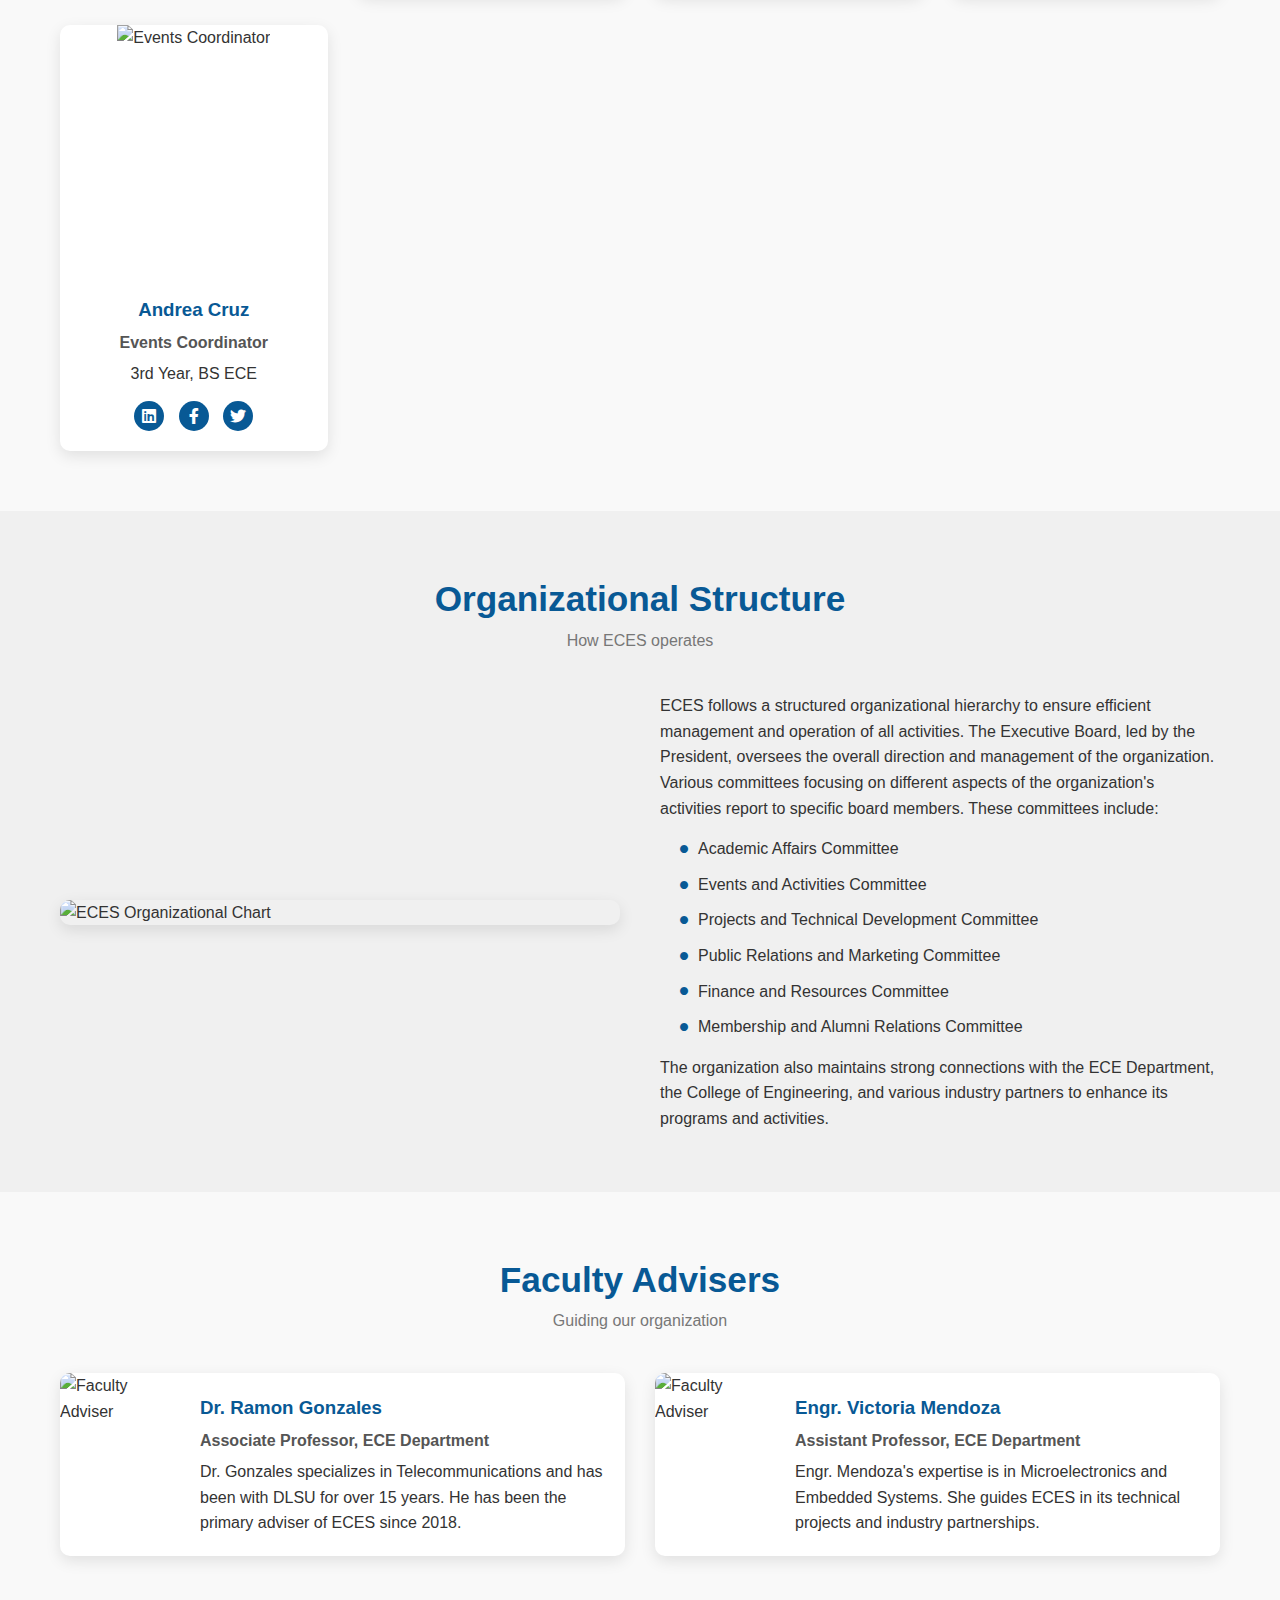
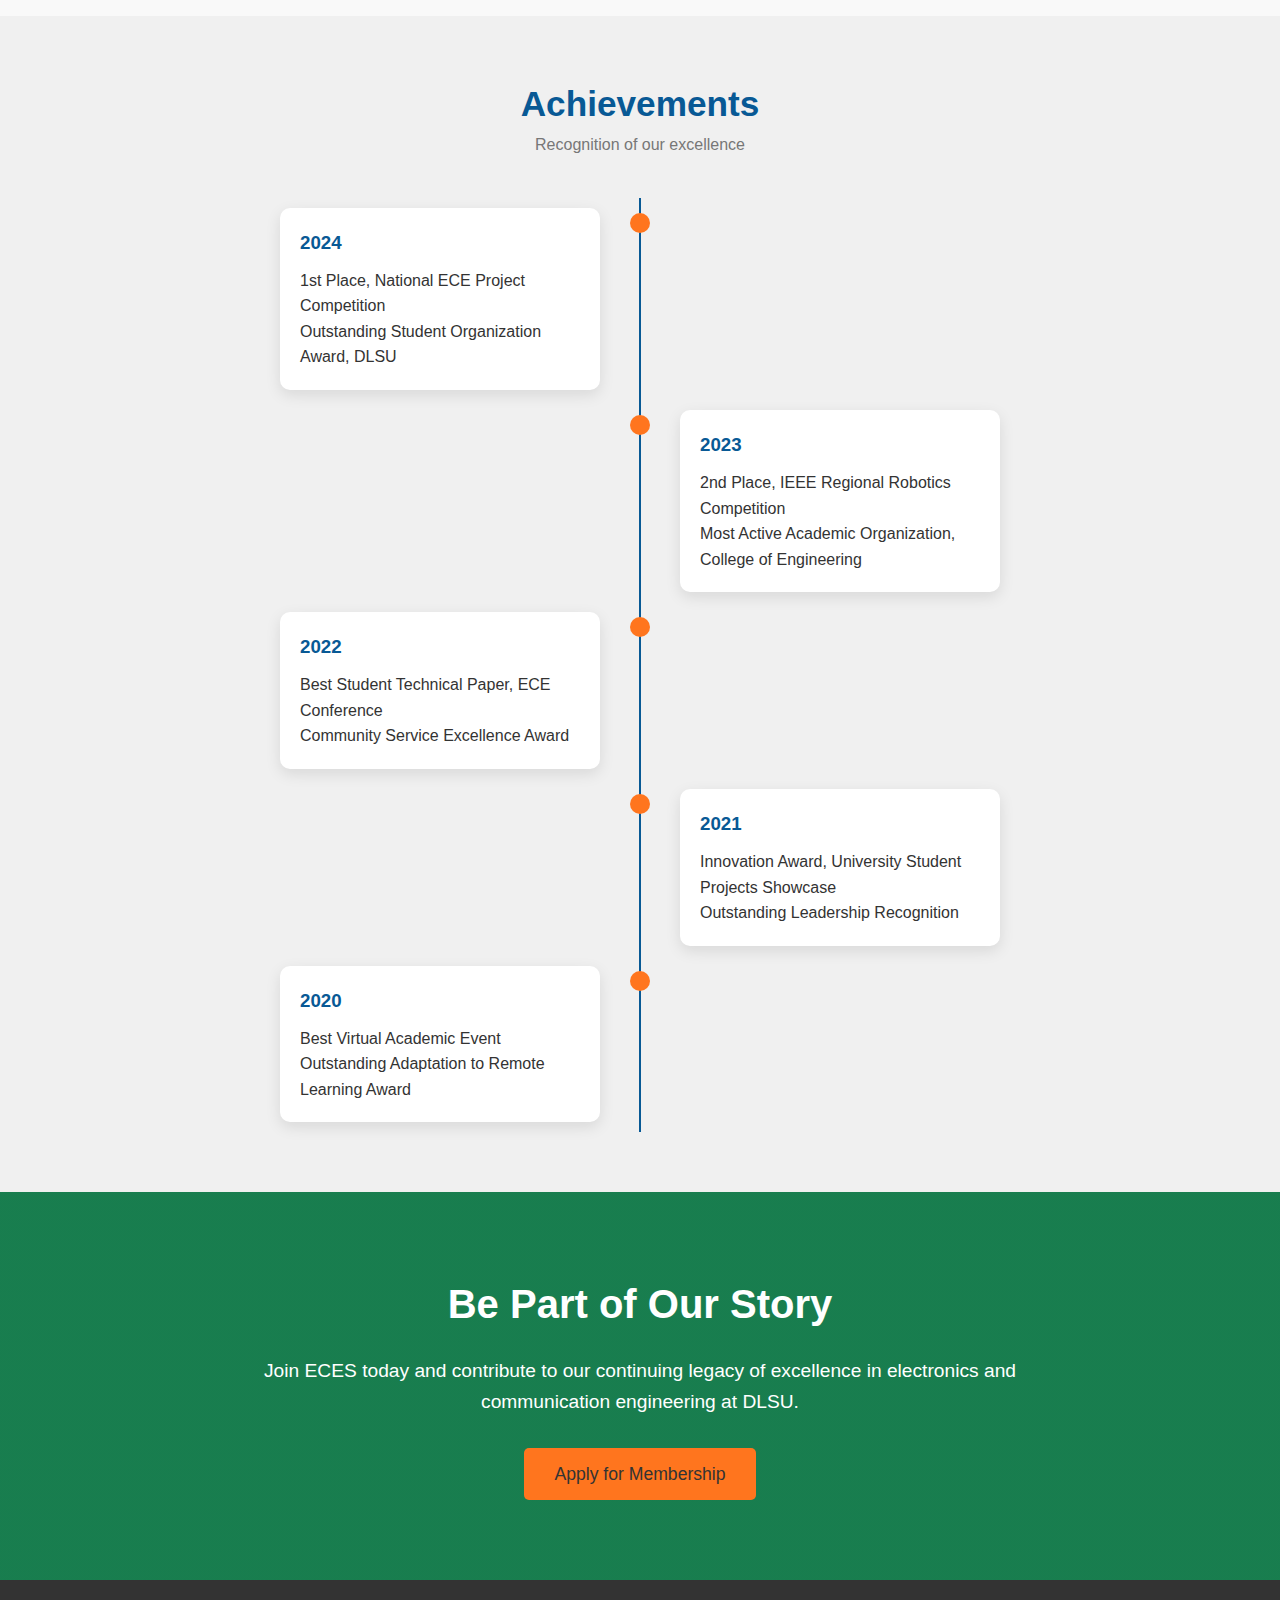
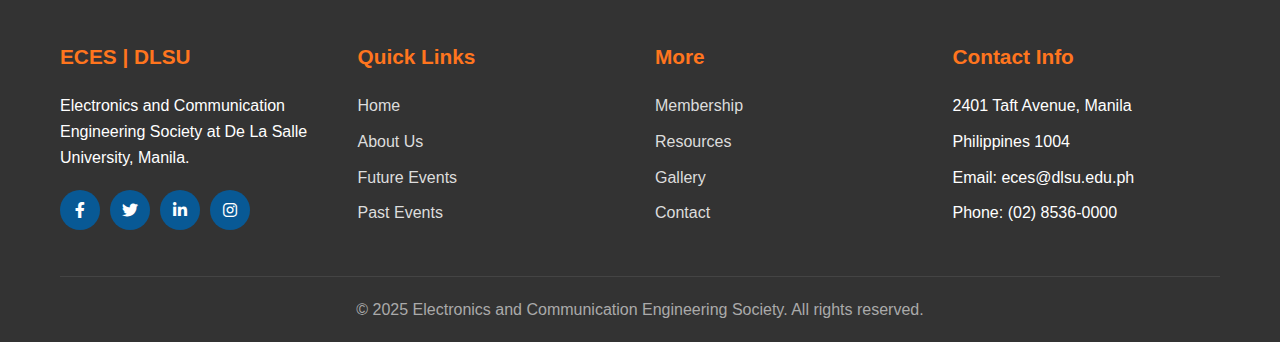
==== commit d6773fc9: "Update vision mission" ====
--- a/about.html
+++ b/about.html
@@ -77,16 +77,16 @@
                         <i class="fas fa-bullseye"></i>
                     </div>
                     <h3>Mission</h3>
-                    <p>To foster a community of future engineers equipped with technical expertise, innovative thinking, and professional ethics to address the challenges of a rapidly evolving technological landscape.</p>
-                    <p>ECES is committed to providing members with opportunities for academic enhancement, professional development, and social growth through various activities and events that supplement classroom learning.</p>
+                    <p>The society strives to enhance technological knowledge and engineering skills in the domain of Electronics Engineering to prepare students for the competitive industry.</p>
+                    <p>The organization also aims to instill social awareness and understanding while promoting camaraderie among Electronics Engineering students to nurture true Lasallian achievers.</p>
                 </div>
                 <div class="vision-box">
                     <div class="icon-box">
                         <i class="fas fa-eye"></i>
                     </div>
                     <h3>Vision</h3>
-                    <p>To be the premier student organization that nurtures globally competitive electronics and communication engineers, known for innovation, leadership, and service to the community.</p>
-                    <p>We envision ECES as a catalyst for technological advancement and professional excellence, producing graduates who will be at the forefront of the electronics and communication engineering industry.</p>
+                    <p>The Electronics and Communications Engineering Society (ECES) envisions itself as an organization that caters to the needs of its members.</p>
+                    <p>It aims to be a nurturing environment for students aspiring to become professionals and innovators in the field of Electronics and Communication Engineering, while embodying Lasallian values in their daily actions.</p>
                 </div>
             </div>
             <div class="values-container">
--- a/css/styles.css
+++ b/css/styles.css
@@ -1,7 +1,7 @@
 /* General Styles */
 :root {
-    --primary-color: #00703C; /* DLSU Green */
-    --secondary-color: #FFF200; /* DLSU Yellow */
+    --primary-color: #085995; /* ECES Cyan */
+    --secondary-color: #ff751e; /* ECES Orange */
     --dark-color: #333;
     --light-color: #f4f4f4;
     --box-shadow: 0 5px 15px rgba(0, 0, 0, 0.1);
